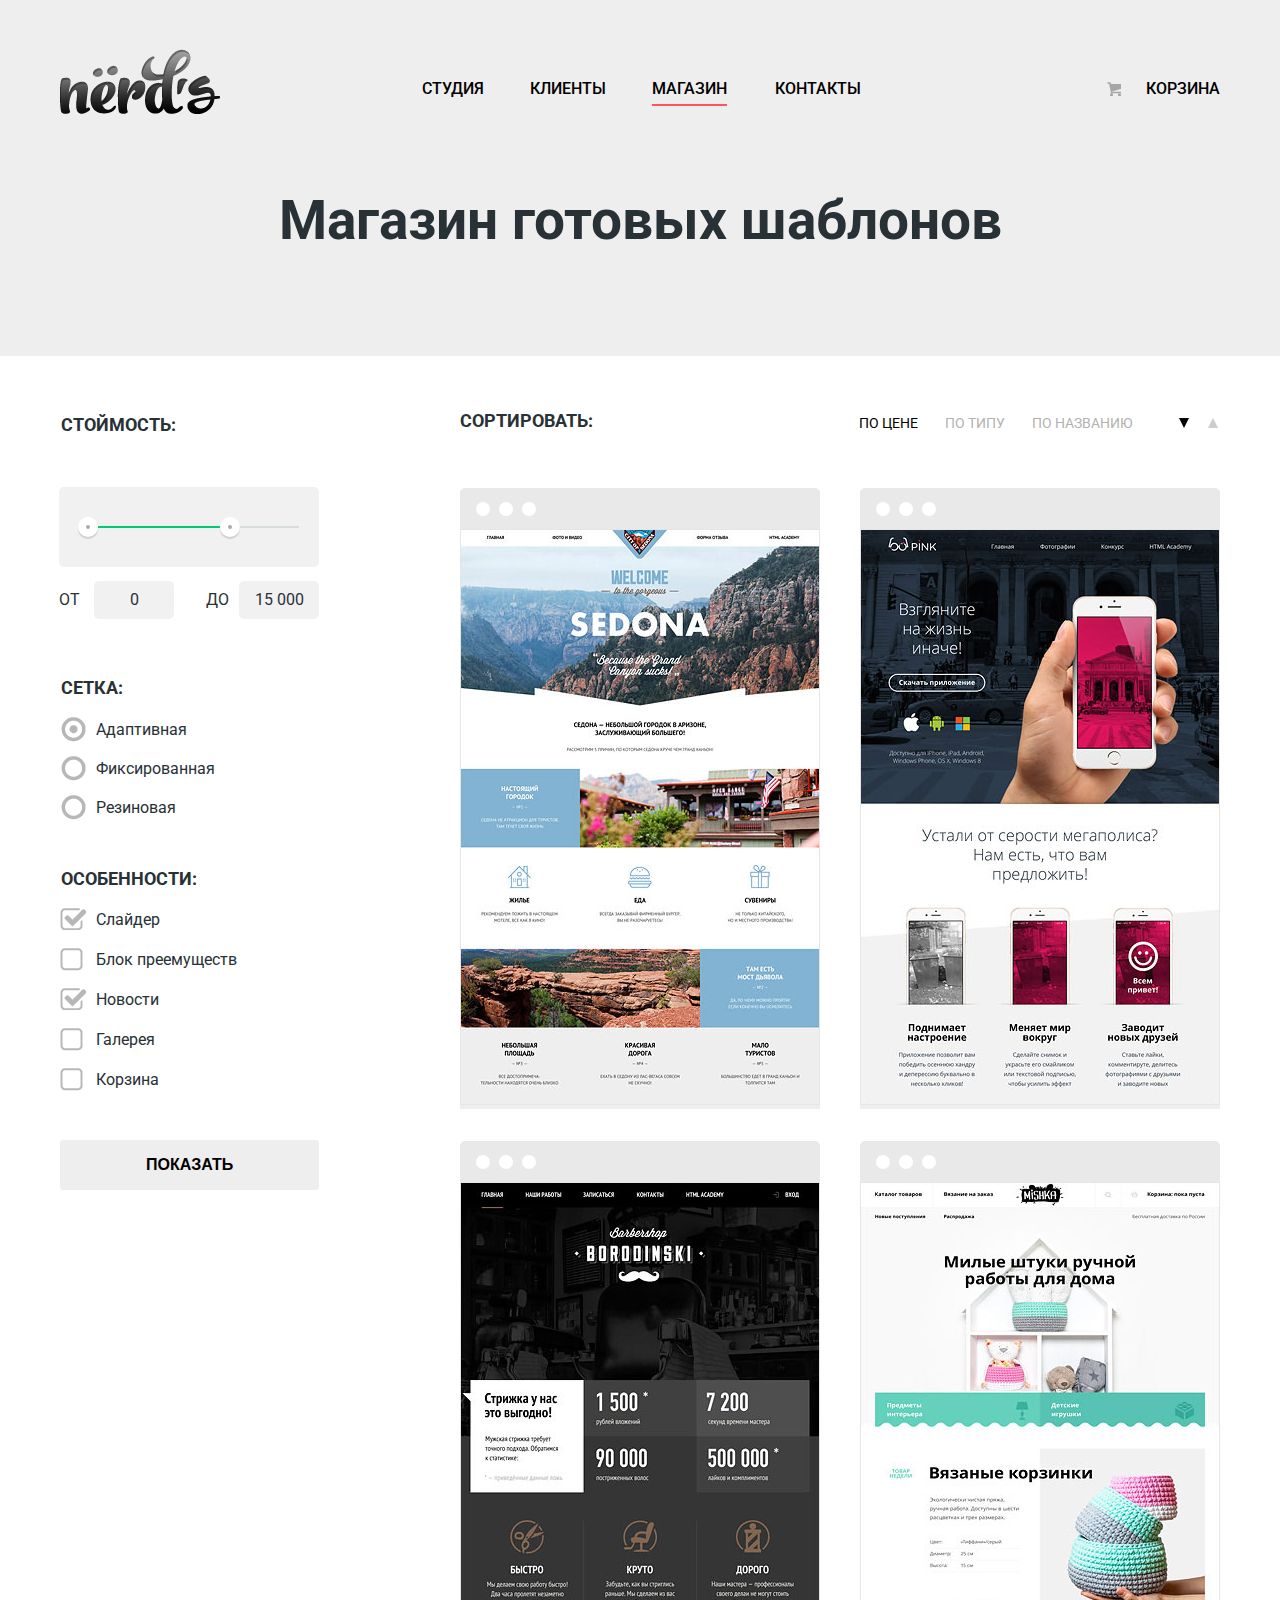
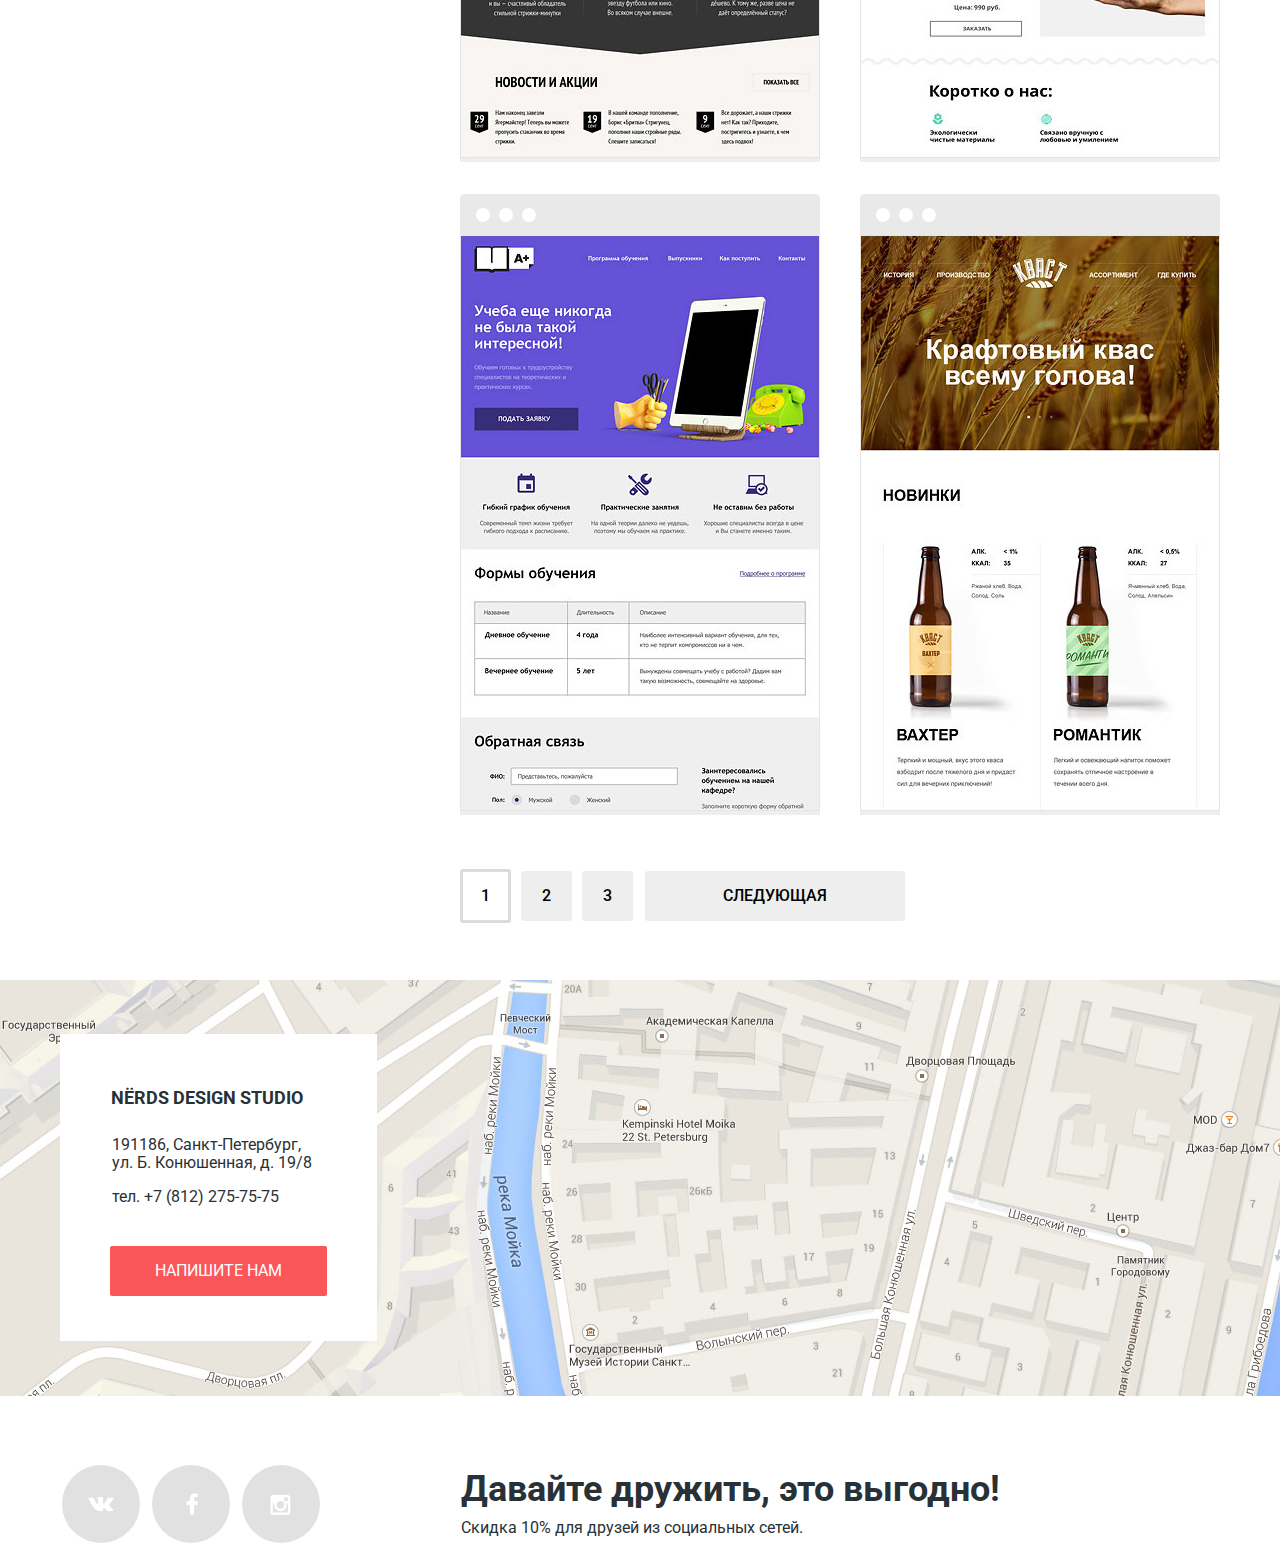
==== inner.html @ 5dff56af "Nerds" ====
<!DOCTYPE html>
<html lang="Ru">
    <head>
        <meta charset="utf-8">
        <link href="css/style.css" rel="stylesheet">
        <title>Nerds</title>
        <link href="https://fonts.googleapis.com/css?family=Roboto:400,500,700&amp;subset=cyrillic" rel="stylesheet">
    </head>
    <body>
        <header class="main-header">
            <div class="container clearfix">
                <a class="logo" href="index.html"><img src="img/logo-nerds.png" alt=""></a>
                <nav class="main-navigation">
                    <ul>
                        <li>
                            <a href="index.html">Студия</a>
                        </li>
                        <li>
                            <a href="#">Клиенты</a>
                        </li>
                        <li class="active">
                            <a href="inner.html">Магазин</a>
                        </li>
                        <li>
                            <a href="#">Контакты</a>
                        </li>
                    </ul>    
                </nav>
                <div class="basket-block">
                    <a class="basket basket-box" href="#">Корзина</a>
                </div>
            </div>
        </header>
        <div class="main-title">
               <!--широкий серый фон:)-->
            <div class="container">  
                <h1>Магазин готовых шаблонов</h1>
            </div> 
        </div>    
        <main class="container clearfix">    
            <form class="filters" action="https://echo.htmlacademy.ru" method="post">
                <fieldset class="filter">
                    <legend>Стоймость:</legend>
                    <div class="range-filter">
                                     
                        <div class="range-controls"> 
                            <div class="scale">
                                <div class="bar"></div>
                            </div>
                            <div class="toggle toggle-min"></div>
                            <div class="toggle toggle-max"></div>
                        </div>
                        <div class="price-controls"> 
                            <label class="min-price">от <input name="min-price" type="text" value="0"></label>
                            <label class="max-price">до<input name="max-price"
                            type="text" value="15 000"></label>
                        </div>
                        
                    </div>
            
                    
                </fieldset>
                <fieldset class="layouts clearfix">
                    <legend>Сетка:</legend>
                    <input id="adaptive" type="radio" name="view" checked><label class="layout active" for="adaptive">Адаптивная</label>
                    <input id="fix" type="radio" name="view"><label class="layout" for="fix">Фиксированная</label>
                    <input id="rubber" type="radio" name="view"><label class="layout" for="rubber">Резиновая</label>
                </fieldset>
                <fieldset class="features clearfix">
                    <legend>Особенности:</legend>
                    <input id="slider" class="features" type="checkbox" name="slider" checked><label class="feature active" for="slider">Слайдер</label>
                    <input id="advantage" type="checkbox" name="advantages"><label class="feature" for="advantage">Блок преемуществ</label>
                    <input id="news" type="checkbox" name="news" checked><label class="feature active" for="news">Новости</label>
                    <input id="gallery" type="checkbox" name="gallery"><label class="feature" for="gallery">Галерея</label>
                    <input id="basket" type="checkbox" name="basket"><label class="feature" for="basket">Корзина</label>
                </fieldset>
                <input class="to-show" type="submit" name="show" id="show" value="Показать">
            </form>
            <div class="main-projects">
                <div class="separate">
                    <p class="separate-item">Сортировать:</p>
                    <div class="price-type-name">
                        <a class="active" href="#">По цене</a>
                        <a href="#">По типу</a>
                        <a href="#">По названию</a>
                    </div>
                    <div class="arrows">
                        <a class="down active" href="#">По убыванию</a> <!--Стрелочки для сортировки по названию-->
                        <a class="up " href="#">По возрастанию</a>
                    </div>
                </div>
                <div class="projects ">
                    <div class="project">
                        <div class="img-project">
                            <img src="img/img-sedona.jpg" alt="">
                        </div>
                        <div class="info">
                            <a class="title" href="#">Sedona</a>
                            <p class="description">Информационный сайт для туристов</p>
                            <a class="price" href="#">9 900 руб.</a>
                        </div>
                    </div>
                    <div class="project">
                        <div class="img-project">    
                            <img src="img/img-pink.jpg" href="#" alt="">
                        </div>
                        <div class="info">
                            <a class="title" href="#">Pink app</a>
                            <p class="description">Продуктовый лендинг приложения для iOS и Android</p>
                            <a class="price" href="#">9 900 руб.</a>
                        </div>
                    </div>
                    <div class="project">
                        <div class="img-project"> 
                            <img  src="img/img-barbershop.jpg" href="#" alt="">
                        </div>
                        <div class="info">
                            <a class="title" href="#">Barbershop</a>
                            <p class="description">Сайт салоны красоты. Для мужчин, да.</p>
                            <a class="price" href="#">9 900 руб.</a>
                        </div>
                    </div>
                    <div class="project">
                        <div class="img-project">
                            <img src="img/img-mishka.jpg" href="#" alt="">
                        </div>
                        <div class="info">
                            <a class="title" href="#">Mishka</a>
                            <p class="description">Интернет-магазин вязаных игрушек</p>
                            <a class="price" href="#">9 900 руб.</a>
                        </div>
                    </div>
                    <div class="project">
                        <div class="img-project">
                            <img src="img/img-aplus.jpg" href="#" alt="">
                        </div>
                        <div class="info">
                            <a class="title" href="#">A Plus</a>
                            <p class="description">Лендинг курсов повышения квалификации</p>
                            <a class="price" href="#">9 900 руб.</a>
                        </div>
                    </div>
                    <div class="project">
                        <div class="img-project">
                            <img src="img/img-kvast.jpg" href="#" alt="">
                        </div>
                        <div class="info">
                            <a class="title" href="#">Кваст</a>
                            <p class="description">Промо-сайт производителя крафтового кваса</p>
                            <a class="price" href="#">9 900 руб.</a>
                        </div>
                    </div>
                </div>
                <div class="pagination">
                    <a class="active-page" href="#">1</a>
                    <a href="#">2</a>
                    <a href="#">3</a>
                    <a class="next" href="#">Следующая</a>
                </div>
            </div>
        </main>
        <footer class="main-footer">
            <div class="map-address">
                <div class="container clearfix">
                    <div class="address">
                        <b class="nds">NЁRDS DESIGN STUDIO</b>
                        <p>191186, Санкт-Петербург,<br> ул. Б. Конюшенная, д. 19/8</p>
                        <p>тел. +7 (812) 275-75-75</p>
                        <a class="write" href="#">Напишите нам</a>
                    </div>
                </div>
            </div>
            <div class="container">
                <div class="footer-social">
                    <a class="social-btn social-btn-vk" href="#">Вконтакте</a>
                    <a class="social-btn social-btn-fb" href="#">Фейсбук</a>
                    <a class="social-btn social-btn-inst" href="#">Инстаграм</a>
                </div>
            </div>
            <div class="footer-text">
                <b class="friend">Давайте дружить, это выгодно!</b>
                <p class="discount">Скидка 10% для друзей из социальных сетей.</p>
            </div>
        </footer>
    </body>
</html>
---- css/style.css ----
body {
    font-size: 16px;
    line-height: 24px;
    color: #283136;
    font-weight: normal;
    font-family: 'Roboto',  'Arial', sans-serif;
    margin: 0px;
    padding: 0px;
}
    
.tagline-item1 {
    font-size: 55px;
    line-height: 55px;
    color: #000000;
    font-weight: bold;
}

h2 {
    
    font-size: 45px;
    line-height: 45px;
    color: #000000;
    font-weight: bold;
    margin-bottom: 33px;
    margin-top: 28px;
}

input,
textarea{
    outline: none;
}


b{
    display: block;
}


.main-header{
    background-color: #eeeeee;
}


.container{
    width: 1160px;
    margin: 0 20px;
    margin: 0 auto;
}

.clearfix::after{
    content:"";
    display: table;
    clear: both;
}

.logo{
    width: 160px;
    float: left;
    margin-right: 202px;
    margin-top: 49px;
}

.logo:hover{
    opacity: 0.8;
}

.logo:active{
    opacity: 0.3;
}

.main-navigation{ 
    float: left;
    vertical-align: bottom;
    margin-top: 74px;
    
}

.main-navigation li{
    list-style: none;
    padding: 0px; 
    margin: 0px;
    display: inline-block;
    vertical-align: top;
    margin-right: 46px;
}

.main-navigation li:nth-child(3){
    margin-right: 48px;
}

.main-navigation ul{
    padding: 0px; 
    margin: 0px; 
    font-size: 0px;
    
}

.main-navigation a{
    font-size: 16px;
    font-weight: 500;
    line-height: 30px;
    text-decoration: none;
    text-transform: uppercase;
    color: #000000;
}


.main-navigation a:hover{
    color: #fb565a;
}

.main-navigation a:active{
    color: #a6a6a6;
}




.main-navigation .active{
    position: relative;
}

.main-navigation .active::after{
    content: "";
    position: absolute;
    right: 0;
    bottom: 0px;
    left: 0;
    width: 100%;
    height: 2px;
    background-color: #fb565a; 
}


.basket-block{
    max-width: 160px;
    float: right;
    margin-top: 74px;
    font-size: 0px;
}

.basket{
    font-size: 16px;
    font-weight: 500;
    line-height: 30px;
    color: #000000;
    text-decoration: none;
    text-transform: uppercase;
    display: inline-block;
    vertical-align: top;
    position: relative;
    padding-left: 41px;
}
.basket:hover{
    color: #fb565a;
}

.basket:active{
    color: #a6a6a6;
}

.basket::before{
    content:"";
    width: 19px;
    height: 19px;
    background-color: lavender;
    position: absolute;
    top: 3px;
    left: -3px;
    background: url(../img/spritesheet.png) no-repeat;
    
}

.tagline-main{
    background-color: #eeeeee;
}

.slide{
    position: relative;
    width: 1160px;
    height: 425px;
    margin:0 auto;
    margin-bottom: 78px;
}

.slide input[type="radio"]{
    position: absolute;
    opacity: 0;
    outline: none;
}

.slider-controls{
    position: absolute;
    bottom: 91px;
    left: 50%;
    margin-left: -51px;
    text-align: center;
    z-index: 1000;
}

.slider-controls label{
    position: relative;
    display: inline-block;
    width: 18px;
    height: 18px;
    margin: 0 7px;
    background: white;
    vertical-align: top;
    box-sizing: border-box;
    border-radius: 50%  ;
    cursor: pointer;
    
}

#btn-1:checked ~ .slider-controls label[for="btn-1"]:after{
    content: "";
    position: absolute;
    width: 4px;
    height: 4px;
    border: 2px solid #c1c1c1;
    border-radius: 50%;
    left: 0;
    right: 0;
    top: 0;
    bottom: 0;
    margin: auto;
}

#btn-2:checked ~ .slider-controls label[for="btn-2"]:after{
    content: "";
    position: absolute;
    width: 4px;
    height: 4px;
    border: 2px solid #c1c1c1;
    border-radius: 50%;
    left: 0;
    right: 0;
    top: 0;
    bottom: 0;
    margin: auto;
}

#btn-3:checked ~ .slider-controls label[for="btn-3"]:after{
    content: "";
    position: absolute;
    width: 4px;
    height: 4px;
    border: 2px solid #c1c1c1;
    border-radius: 50%;
    left: 0;
    right: 0;
    top: 0;
    bottom: 0;
    margin: auto;
}



.slide-text{
    position: absolute;
    top: 0;
    left: 0;
    width: 100%;
    height: 100%;
    overflow: hidden;
}


.tagline{
    width: 517px;
    padding: 72px 0px;
    color: #283136;
    font-size: 0;
}

.tagline-item1{
    font-size: 55px;
    line-height: 55px;
    font-weight: bold;
    color: black;
}

.tagline-item2 {
    font-size: 16px;
    margin-top: 25px;
}

.tagline-btn{
    display: inline-block;
    vertical-align: middle;
    font-size: 16px;
    margin-top: 23px;
    background-color: #fb565a; 
    line-height: 18px;
    text-decoration: none;
    color: white;
    text-transform: uppercase;
    cursor: pointer;
    padding: 17px 56px;
    border-radius: 2px;
}

.tagline-btn:hover{
    background-color: #e74246;
}

.tagline-btn:active{
    background-color: #d7373b;
    color: #e37376;
    box-shadow: inset 0 3px 0 rgba(193,49,53,1);
}

.slide-text:nth-child(1){
    background-image: url(../img/slider-1.png);
    background-repeat: no-repeat;
    background-position:  100% -7px;
}

.slide-text:nth-child(2){
    background-image: url(../img/slider-2.png);
    background-repeat: no-repeat;
    background-position:  100% 0;
}

.slide-text:nth-child(3){
    background-image: url(../img/slider-3.png);
    background-repeat: no-repeat;
    background-position:  100% 0;
}

.slide-text{
    display: none;
}


#btn-1:checked ~ .slides .slide-text:nth-child(1) {
    display: block;
}
#btn-2:checked ~ .slides .slide-text:nth-child(2) {
    display: block;
}
#btn-3:checked ~ .slides .slide-text:nth-child(3) {
    display: block;
}





.service {
    padding-bottom: 80px;
    
}

.service-item{
    width: 300px;
    margin-right: 100px;
    float: left;
    padding-top: 178px;
    box-sizing: border-box;
}

.service-item:nth-child(3){
    margin-right: 59px;
}

.service-item p{
    font-size: 16px;
    line-height: 24px;
}


.order{
    display: inline-block;
    vertical-align: middle;
    font-size: 16px;
    margin-top: 39px;
    background-color: #fb565a; 
    line-height: 18px;
    text-decoration: none;
    color: white;
    text-transform: uppercase;
    cursor: pointer;
    padding: 16px 40px;
    border-radius: 2px;
    margin-top: 16px;
}

.websites .order:hover{
    background-color: #e74246;
}

.websites .order:active{
    box-shadow: inset 0 3px 0 rgba(193,49,53,1);
    background-color: #d7373b;
    color: #e37376;
}

.presentation .order{
    background-color: #efc849;
}

.presentation .order:hover{
    background-color: #eab534;
}

.presentation .order:active{
    background-color: #e5a722;
    color: #edc265;
    box-shadow: inset 0 3px 0 rgba(206,150,31,1);
}


.apps .order{
    background-color: #00ca74;
}

.apps .order:hover{
    background-color: #00bc6c;
}

.apps .order:active{
    background-color: #00aa62;
    color: #4dc491;
    box-shadow: inset 0 3px 0 rgba(0,153,88,1);
}

.websites{
    position: relative;
}

.websites::before{
    content:"";
    width: 300px;
    height: 146px;
    background: url(../img/service-websites.jpg) no-repeat;
    position: absolute;
    top: 0;
    left: 0;
}

.apps{
    position: relative;
}

.apps::before{
    content:"";
    width: 300px;
    height: 146px;
    background: url(../img/service-apps.jpg) no-repeat;
    position: absolute;
    top: 0px;
}

.presentation{
    position: relative;
}

.presentation::before{
     content:"";
    width: 300px;
    height: 146px;
    background: url(../img/service-presentation.jpg) no-repeat;
    position: absolute;
    top: 0px;
}

.service-title{
    font-size: 24px;
    line-height: 30px;
    font-weight: bold;
    text-transform: uppercase;
    margin-top: -6px;
}


main{
    display: block;
}

.studio{
    width: 66.666666%;
    float: left;
    padding-right: 100px;
    box-sizing: border-box;
}



.about-us{
    margin-bottom: 39px;
}

.do {
    font-weight: bold;
    text-transform: uppercase;
    margin-bottom: -4px;
}

.feauters{
    font-size: 0px;
}

.feauters p{
    margin: 0px;
    font-size: 16px;
    line-height: 24px;
    margin-top: 27px; 
    margin-bottom: -3px;
}

.feauters p::before{
    display: inline-block;
    vertical-align: middle;
    content: "";
    width: 25px;
    height: 2px;
    background-color: #fb565a;
    margin-right: 11px;
    
}

.achievements{
    width: 33.333333%;
    float: left;
}

.achievement-title{
    padding-left: 43px;
    text-transform: uppercase;
    font-weight: bold;
    margin-bottom: -4px;
}

.procent{
    font-size: 45px;
    font-weight: bold;
}

.procent-item{
    font-size: 25px;
    vertical-align: super;
}

.achievement{
    line-height: 18px;
    margin-top: -15px;
}


.logo2{
    display: block;
    padding-left: 26px;
    margin-bottom: 36px;
    margin-top: -6px; 
}

.achievement-title{ 
    
}

.achievement-items{
    padding-left: 2px
}

.achievement-item{
    float: left;
    margin-left: 26px;
    width: 30%
}

.achievement-item:nth-child(2){
    margin-left: 3px;
    
}

.achievement-item:nth-child(3){
    margin-left: 3px;
}

.block-studio-achievements{
    padding-top: 46px;
    padding-bottom: 53px;
    border-top: 2px solid #eeeeee;
    margin-bottom: 7px;
    
}


.projects-logo{
    font-size: 0;
    border-top: 2px solid #eeeeee;
    border-bottom: 2px solid #eeeeee;
}

.project-index{
    position: relative;
    width: 260px;
    display: inline-block;
    vertical-align: middle;
    margin-right: 40px;
    padding-bottom: 9px;
}

.project-index img{
    opacity: 0.2;
}

.project-index::after{
    position: absolute;
    top: 90px;
    left: 255px;
    content:"";
    width: 52px;
    height: 2px;
    background-color: #eeeeee;
    transform: rotate(90deg);
}

.project-index:nth-child(4)::after{
    display: none;
}

.project-index:nth-child(4){
    margin-right: 0px;
}


.project-index img:hover{
    opacity: 1;
}

.project-index img:active{
    opacity: 0.1;
}

    

.map-address{
    background-image: url(../img/map.jpg);
    background-repeat: no-repeat;
    background-size: cover;
    height: 416px;
    padding-top: 54px;
    box-sizing: border-box;
    
}

.address{
    padding: 47px 50px;
    float: left;
    height: 200px;
    background: #ffffff;
    font-size: 16px;
    line-height: 18px;
    padding-bottom: 60px;
}

.nds{
    font-size: 18px;
    line-height: 30px;
    font-weight: bold;
    margin-bottom: 23px;
    padding-left: 1px;
    padding-top: 2px;
}


.address p:nth-child(3){
    padding-left: 2px;
    margin-bottom: 36px;
}



.address p{
    padding-left: 2px;
}

.write{
    display: inline-block;
    vertical-align: middle;
    font-size: 16px;
    background-color: #fb565a; 
    line-height: 18px;
    text-decoration: none;
    color: white;
    text-transform: uppercase;
    cursor: pointer;
    padding: 16px 45px;
    border-radius: 2px;
    margin-top: 4px;
}

.write:hover{
    background-color: #e74246;
}

.write:active{
    background-color: #d7373b;
    color: #e37376;
    box-shadow: inset 0 3px 0 rgba(193,49,53,1);
}

.main-footer{
    margin-top: 80px;
}

.footer-social{
    float: left;
    margin-right: 141px;
    margin-top: 69px;
    font-size: 0;
    margin-left: 2px;
    
}

.footer-text{
    float: left;
}

.social-btn{
    display: inline-block;
    vertical-align: middle;
    width: 78px;
    height: 78px;
    border-radius: 50%;
    background-color: #e1e1e1;
    position: relative;
    margin-right: 12px;
}

.social-btn:last-child{
    margin-right: 0px;
}

.social-btn:hover{
    background-color: #e74246;
}

.social-btn:active{
    box-shadow: inset 0 3px 0 rgba(193,49,53,1);
    background-color: #d7373b;
    color: #e37376;
}

.social-btn-vk::before{
    position: absolute;
    content: "";
    width: 26px;
    height: 14px;
    background-repeat: no-repeat;
    top: 32px;
    left: 26px;
    background-image: url(../img/spritesheet.png);
    background-position: -5px -93px;
}

.social-btn-fb::before{
    position: absolute;
    content: "";
    width: 12px;
    height: 22px;
    background-repeat: no-repeat;
    top:28px;
    left: 34px;
    background-image: url(../img/spritesheet.png);
    background-position: -5px -30px;
}

.social-btn-inst::before{
    position: absolute;
    content: "";
    width: 21px;
    height: 20px;
    
    background-repeat: no-repeat;
    top: 30px;
    left: 28px;
    background-image: url(../img/spritesheet.png);
    background-position: -5px -63px;
}

.social-btn-vk:active::before,
.social-btn-fb:active::before,
.social-btn-inst:active::before{
    opacity: 0.3
}




.footer-text{
    margin-top: 75px;
}

.friend {
    margin: 0px;
    font-size: 36px;
    line-height: 36px;
    font-weight: bold;
}

.discount {
    margin: 0;
    font-size: 16px;
    line-height: 22px;
    margin-top: 10px;
}

.modal-content {
    position: absolute;
    top: 1706px;
    left: 50%;
    box-sizing: border-box;
    width: 960px;
    margin-left: -480px;
    padding: 73px 100px;
    color: #000000;
    background: #ffffff;
    box-shadow: 0 30px 50px rgba(0, 0, 0, 0.7);
    display: none;
}

.modal-content-close{
    position: absolute;
    top: 77px;
    left: 850px;
    font-size: 0px;
    border: 0;
    cursor: pointer;
    opacity: 0.3;
    width: 22px;
    height: 22px;
    background-color: white;
}

.modal-content-close:hover{
    opacity: 1;
}

.modal-content-close:active{
    opacity: 0.1;
}


.modal-content-close::before,
.modal-content-close::after {
    content: "";
    position: absolute;
    top: 9px;
    left: 0px;
    width: 23px;
    height: 4px;
    background-color: #fb565a;
    border-radius: 1px;
}

.modal-content-close::before {
  transform: rotate(45deg);
}

.modal-content-close::after {
  transform: rotate(-45deg);
}

.modal-content h2{
    margin-top: -7px;
    font-weight: bold;
    font-size: 45px;
    line-height: 45px;
}

.modal-content label{
    font-size: 16px;
    line-height: 18px;
    font-weight: bold;
    width: 50%;
    display: inline-block;
    vertical-align: top;
}



.letter-form{
    margin-top: 41px;
    margin-left: 2px;
    font-size: 0;
}

.letter-form input[type="text"]{
    font-size: 16px;
    line-height: 18px;
    font-family: 'Roboto', 'Arial', sans-serif;
    width: 100%;
    padding: 13px 14px;
    box-sizing: border-box;
    margin-top: 9px;
    border: 2px solid #d7dcde;
}

.letter-form input[type="text"]:hover{
    border-color: #b4b9bb;
    color: #a1a1a1;
}

.letter-form input[type="text"]:active{
    border-color: #000000;
    color: #444444;
}

.letter-form input[type="text"]:focus{
    border-color: #000000;
    color: #444444;
}


.letter-form label:nth-child(1){
    padding-right: 20px;
    box-sizing: border-box;
}

.letter-form label:nth-child(2){
    padding-left: 20px;
    box-sizing: border-box;
}

input::focus-webkit-input-placeholder { 
    color: #444444; 
} 
input:focus-moz-placeholder  {
    color: #444444;
}

.letter-item{
    margin-top: 35px;
    margin-bottom: 10px;
}

.letter-form textarea{
    width: 728px;
    font-size: 16px;
    line-height: 18px;
    font-family: 'Roboto', 'Arial', sans-serif;
    padding: 13px 14px;
    height: 89px;
    margin-bottom: 11px;
    border: 2px solid #d7dcde;
}

.letter-form textarea:focus{
    border-color: #000000;
    color: #444444;
}

.letter-form .btn{
    border: none;
    display: inline-block;
    vertical-align: middle;
    font-size: 16px;
    margin-top: 23px;
    background-color: #fb565a; 
    line-height: 18px;
    text-decoration: none;
    color: white;
    text-transform: uppercase;
    cursor: pointer;
    padding: 17px 83px;
    border-radius: 2px;
}

.letter-form textarea:hover{
    border-color: #b4b9bb;
    color: #a1a1a1;
}

.letter-form textarea:active{
    border-color: #000000;
    color: #444444;
}

.letter-form .btn:hover{
    background-color: #e74246;
}

.letter-form .btn:active{
    background-color: #d7373b;
    color: #e37376;
    box-shadow: inset 0 3px 0 rgba(193,49,53,1);
}




/*------------------------------------------------------------*/

.main-header{
    
}

.main-title{
    background-color: #eeeeee;
    padding-top: 1px;
    padding-bottom: 71px;
    margin-bottom: 54px;
}

h1{
    font-size: 55px;
    line-height: 55px;
    text-align: center;
    padding-top: 34px;
   
}



.filter{
    margin-bottom: 54px;
}

.filter > legend{
    margin-bottom: 47px;
}

.layouts > legend{
    margin-bottom: 15px;
}

.range-filter {
    width: 260px;
}
.range-controls{
    position: relative;
    padding: 39px;
    padding-right: 20px;
    padding-left: 20px;
    margin-bottom: 14px;
    border-radius: 5px;
    background: #f1f1f1;
}

.range-controls .scale{
    height: 2px;
    background: #d7dcde;
}

.range-controls .bar{
    width: 70%;
    height: 2px;
    background: #00ca74;
}

.range-controls .toggle{
    position: absolute;
    top: 30px;
    left: 0px;
    width: 4px;
    height: 4px;
    cursor: pointer;
    border: 8px solid #fff;
    border-radius: 50%;
    background: #ababab;
    box-shadow: 0 2px 1px 0 #cfcfcf;
}

.range-controls .toggle-min{
    left: 19px;
}

.range-controls .toggle-max{
    left: 161px;
}

.price-controls{
    font-size: 0;
}

.price-controls label{
    text-transform: uppercase;
    font-size: 16px;
    line-height: 22px;
    display: inline-block;
    width: 50%;
}

.max-price{
    text-align: right;
}

.price-controls input{
    font-family: 'Roboto', 'Arial', sans-serif;
    font-size: 16px;
    line-height: 22px;
    width: 60px;
    margin-left: 10px;
    padding: 8px 10px;
    text-align: center;
    color: #283136;
    border: none;
    border-radius: 5px;
    background: #f1f1f1;
}

.filters label:disabled{
    opacity: 0.3;
}

.filters fieldset{
    border: none;
    margin-left: -1px;
}

.filters legend{
    font-size: 18px;
    line-height: 30px;
    font-weight: bold;
    text-transform: uppercase;
}

.layouts input[type="radio"],
.features input[type="checkbox"]{
    display: none;
    outline:none;
}



.filters fieldset{
    padding: 0;
}

.layouts label{
    margin-bottom: 15px;
    cursor: pointer;
}

.layouts label:last-child{
    margin-bottom: 44px;
}

.features legend{
    margin-bottom: 14px;
}

.features label{
    margin-bottom: 16px;
    cursor: pointer;
}

.features label:last-child{
    margin-bottom: 48px;
}

.layouts label,
.features label{
    padding-left: 37px;
    position: relative;
}


input[type="radio"] + label::before{
    position: absolute;
    content: "";
    width: 31px;
    height: 26px;
    background: url(../img/spritesheet.png) no-repeat;
    top: -2px;
    left: -3px;
    background-position: 0px -117px;  
    cursor: pointer;
    opacity: 0.4;
}

input[type="radio"]:checked + label::before{
    position: absolute;
    content: "";
    width: 31px;
    height: 26px;
    background: url(../img/spritesheet.png) no-repeat;
    top: -2px;
    left: -3px;
    background-position: 0px -152px;  
    cursor: pointer;
}


.layout{
    width: 200px;
    float: left;
}

input[type="radio"] + label:hover::before{
    opacity: 1;
}

input[type="radio"] + label:disabled::before{
    opacity: 0.1;
}


.features label{
    position: relative;
}

input[type="checkbox"] + label::before{
    position: absolute;
    content: "";
    width: 31px;
    height: 28px;
    background: url(../img/sprite-checkbox.png) no-repeat;
    top: -5px;
    left: -4px;
    background-position: 0px 0px;  
    cursor: pointer;
    opacity: 0.4;
}

input[type="checkbox"]:checked + label::before{
    position: absolute;
    content: "";
    width: 31px;
    height: 28px;
    background: url(../img/sprite-checkbox.png) no-repeat;
    top: -6px;
    left: -4px;
    background-position: 0px -32px;  
    cursor: pointer;
}

input[type="checkbox"] + label:hover::before{
    opacity: 1;
}

input[type="checkbox"] + label:disabled::before{
    opacity: 0.1;
}

.feature{
    float: left;
    width: 200px;
}


.filters{
    float: left;
    width: 25%;
}

label{
    display: block;
}

.to-show{
    border: none;
    padding: 16px 86px;
    font-size: 16px;
    line-height: 18px;
    text-transform: uppercase;
    font-weight: 600;
    cursor: pointer;
    border-radius: 3px;
    background-color: #eeeeee;
}

.to-show:hover{
    background-color: #dfdfdf;
}

.to-show:active{
    background-color: #d5d5d5;
    color: #959595;
    box-shadow: inset 0 3px 0 rgba(191,191,191,1);
}





.separate-item{
    display:inline-block;
    vertical-align: top;
    font-size: 18px;
    line-height: 18px;
    text-transform: uppercase;
    font-weight: bold;
    
    margin-top: 2px;
}

.price-type-name{
    display:inline-block;
    font-size: 0;
    margin-left: 266px;
    
}

.price-type-name a{
    display:inline-block;
    vertical-align: middle;
    font-size: 14px;
    line-height: 18px;
    text-decoration: none;
    text-transform: uppercase;
    margin-top: 2px;
    margin-right: 27px;
    color: #000000;
}

.price-type-name a:last-child{
    margin-right: 45px;
    color: #b2b2b2;
}

.price-type-name a:nth-child(2){
   color: #b2b2b2; 
}

.price-type-name a:hover{
    color: #666666;
}
.price-type-name a:active{
    color: #000000;
}

.arrows{
    display:inline-block;
    vertical-align: middle;
    font-size: 0;
    width: 40px;
    
}

.arrows a{
    position: relative;
    display:inline-block;
    vertical-align: middle;
    font-size: 0;
}

.arrows .down{
    width:0;
    height: 0;
    border-top: 10px solid #cccccc;
    border-left: 5px solid transparent;
    border-right: 5px solid transparent;
    margin-right: 19px;
    margin-left: 1px;
    margin-top: 2px;
}

.arrows .up{
    width:0;
    height: 0;
    border-bottom: 10px solid #cccccc;
    border-left: 5px solid transparent;
    border-right: 5px solid transparent;
    margin-top: 2px;
}

.arrows .active{
    border-top-color: #000000;
}

.main-projects{
    float: left;
    width: 75%; 
    margin-bottom: -23px;
    box-sizing: border-box;
    padding-left: 110px;
}

.separate{
    vertical-align: top;
    font-size: 0;
    margin-bottom: 40px;
}

.separate a{
    display: inline-block;
    vertical-align: middle;
}

.projects{
    position: relative;
    font-size: 0;
    margin-bottom: -9px;
}

.project{
    position: relative;
    display: inline-block;
    vertical-align: top;
    font-size: 16px;
    line-height: 18px;
    width: 360px;
    background: #eeeeee;
    margin-right: 40px;
    box-sizing: border-box;
    border-top-left-radius: 5px;
    border-top-right-radius: 5px;
    border-top: 41px solid #e9e9e9;
    min-height: 576px;
    margin-bottom: 32px;
}

.project:nth-child(2n){
    margin-right: 0px;
}

.project::before{
    content: "";
    position: absolute;
    left: 16px;
    top: -27px;
    width: 14px;
    height: 14px;
    background: #fff;
    border-radius: 50%;
}

.project::after{
    content: "";
    position: absolute;
    left: 39px;
    top: -27px;
    width: 14px;
    height: 14px;
    background: #fff;
    border-radius: 50%;
}

.img-project{
    position: relative;
}

.img-project::before{
    content: "";
    position: absolute;
    left: 62px;
    top: -27px;
    width: 14px;
    height: 14px;
    background: #fff;
    border-radius: 50%;
}



.project:hover .info{
    display: block;
    border-color: #4d4d4d;
}

.project:hover {
    border-color: #4d4d4d;
}


.info{
    position: absolute;
    bottom: 1px;
    font-size: 16px;
    line-height: 18px;
    background: #eeeeee;
    box-sizing: border-box;
    text-align: center;
    width: 360px;
    height: 232px;
    padding-top: 25px;
    padding-right: 65px;
    padding-left: 65px;
    padding-bottom: 43px;
    display: none;
}

.info a{
    text-decoration: none;
}

.info .title{
    color: black;
    font-size: 18px;
    font-weight: bold;
    line-height: 30px;
    text-transform: uppercase;
}

.price{
    display: inline-block;
    vertical-align: middle;
    background-color: #fb565a; 
    line-height: 18px;
    text-decoration: none;
    text-transform: uppercase;
    cursor: pointer;
    padding: 19px 62px;
    border-radius: 2px;
    color: white;
    margin-top: 11px;
}

.price:hover{
    background-color: #e74246;
}

.price:active{
    background-color: #d7373b;
    color: #e37376;
    box-shadow: inset 0 3px 0 rgba(193,49,53,1);
}

.pagination{
    font-size: 0;
    margin-top: 31px;
}


.pagination a{
    display: inline-block;
    vertical-align: middle;
    font-size: 16px;
    line-height: 18px;
    text-transform: uppercase;
    color: #000000;
    text-decoration: none;
    font-weight: 500;
    padding: 16px 21px;
    background: #eeeeee;
    margin-right: 10px;
    border-radius: 3px;
}

.pagination a:hover{
    background-color: #dfdfdf;
}

.pagination a:active{
    background-color: #d5d5d5;
    color: #959595;
    box-shadow: inset 0 3px 0 rgba(191,191,191,1);
}

.pagination .active-page{
    box-sizing: border-box;
    padding: 15px 18px;
    background-color: white;
    border: 3px solid #dbdbdb;
    
}

.pagination .active-page:hover{
    border-color: #d5d5d5;
    background-color: #d5d5d5;
}

.pagination .active-page:active{
    box-shadow: none;
    border-top-color: #bfbfbf;
}

.pagination .next{
    padding-left: 78px;
    padding-right: 78px;
    margin-left: 2px;
}
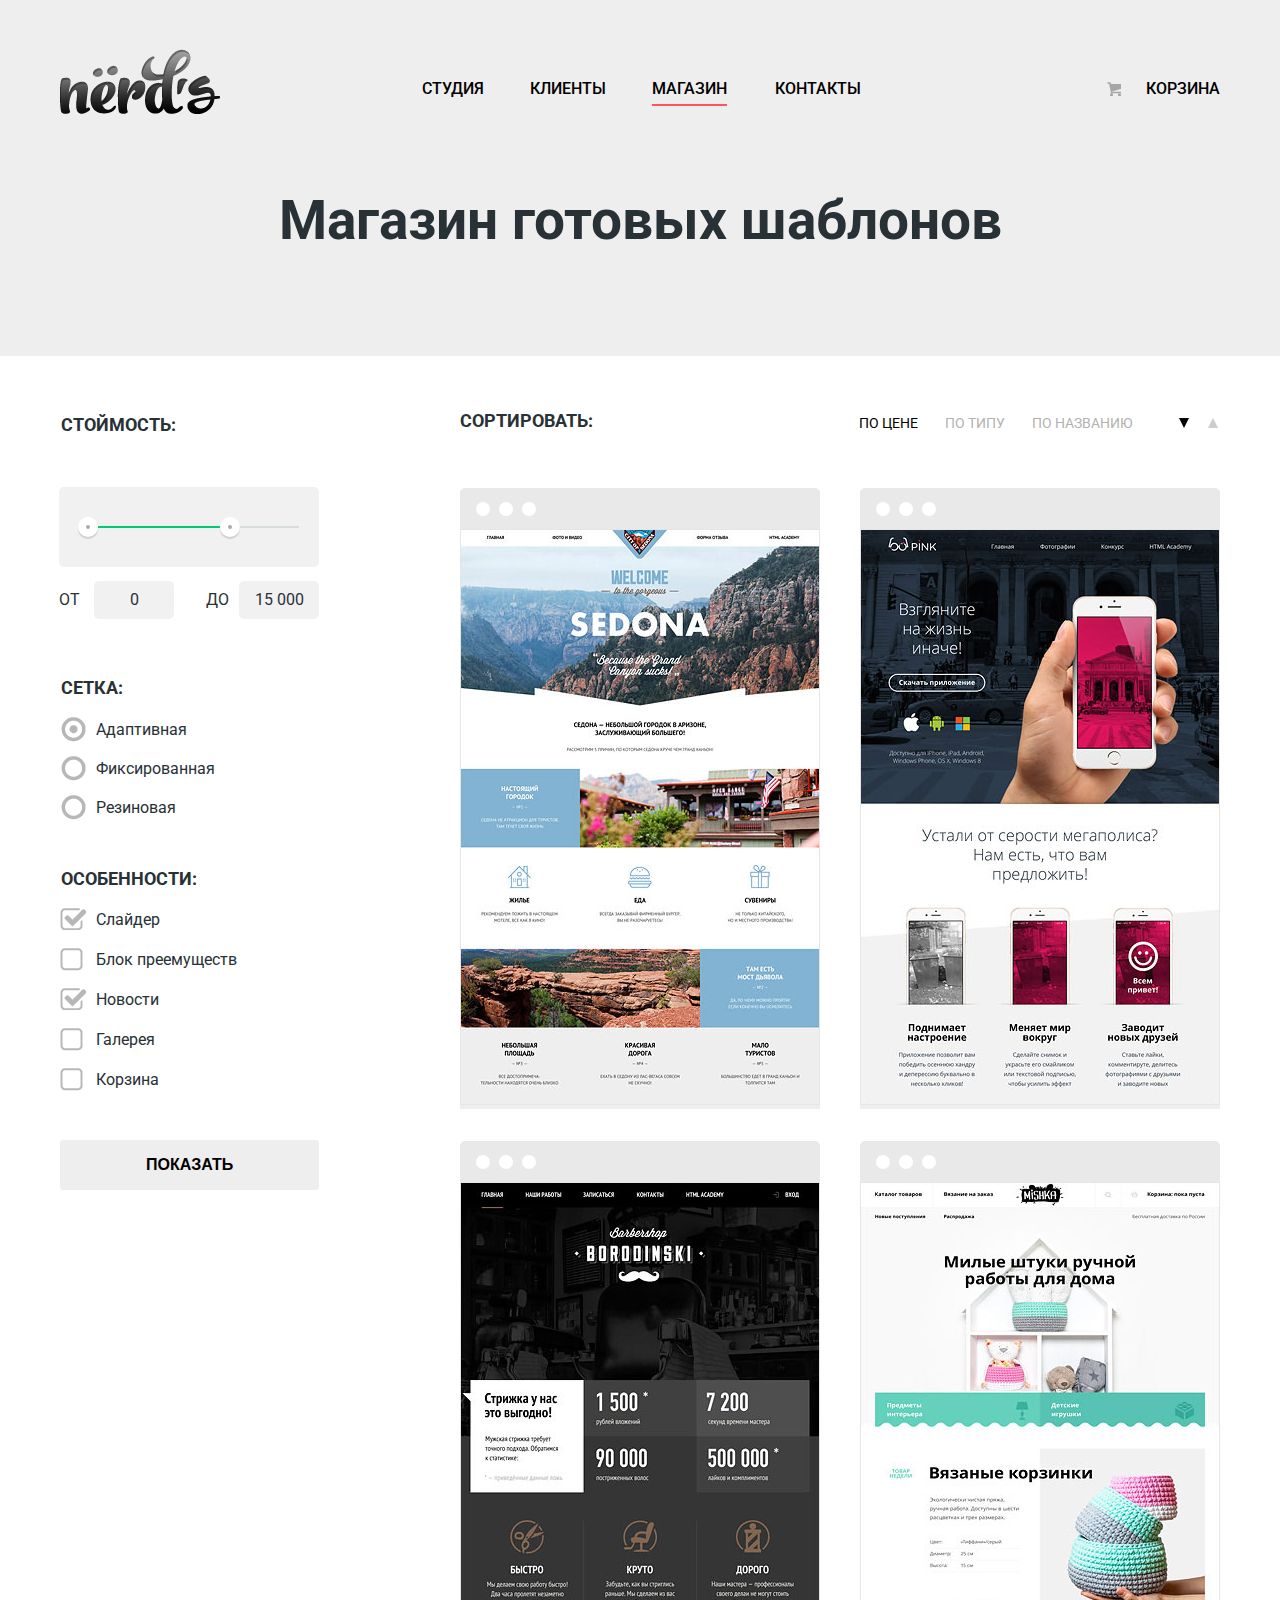
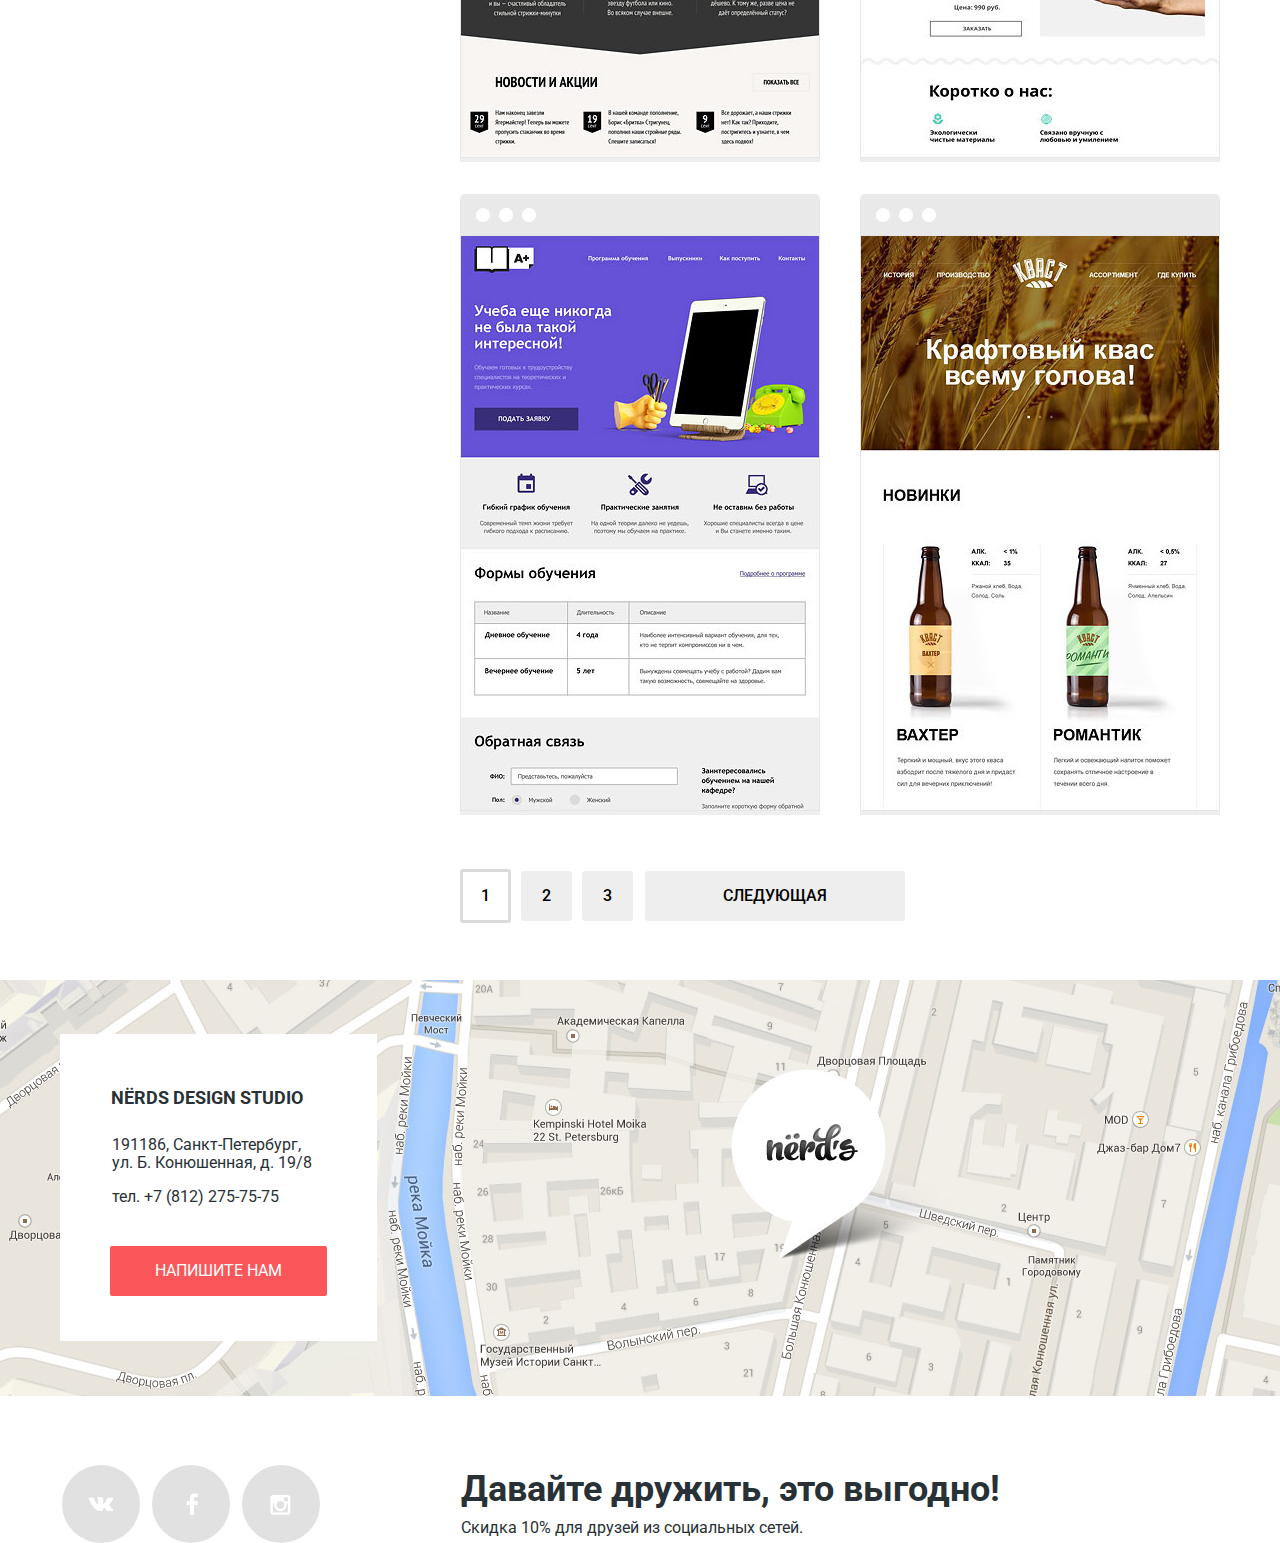
==== commit 4c9fbb24: "nerds" ====
--- a/inner.html
+++ b/inner.html
@@ -78,8 +78,8 @@
             </form>
             <div class="main-projects">
                 <div class="separate">
-                    <p class="separate-item">Сортировать:</p>
-                    <div class="price-type-name">
+                    <p class="separate-items">Сортировать:</p>
+                    <div class="separate-item">
                         <a class="active" href="#">По цене</a>
                         <a href="#">По типу</a>
                         <a href="#">По названию</a>
@@ -102,7 +102,7 @@
                     </div>
                     <div class="project">
                         <div class="img-project">    
-                            <img src="img/img-pink.jpg" href="#" alt="">
+                            <img src="img/img-pink.jpg" alt="">
                         </div>
                         <div class="info">
                             <a class="title" href="#">Pink app</a>
@@ -112,7 +112,7 @@
                     </div>
                     <div class="project">
                         <div class="img-project"> 
-                            <img  src="img/img-barbershop.jpg" href="#" alt="">
+                            <img  src="img/img-barbershop.jpg" alt="">
                         </div>
                         <div class="info">
                             <a class="title" href="#">Barbershop</a>
@@ -122,7 +122,7 @@
                     </div>
                     <div class="project">
                         <div class="img-project">
-                            <img src="img/img-mishka.jpg" href="#" alt="">
+                            <img src="img/img-mishka.jpg" alt="">
                         </div>
                         <div class="info">
                             <a class="title" href="#">Mishka</a>
@@ -132,7 +132,7 @@
                     </div>
                     <div class="project">
                         <div class="img-project">
-                            <img src="img/img-aplus.jpg" href="#" alt="">
+                            <img src="img/img-aplus.jpg" alt="">
                         </div>
                         <div class="info">
                             <a class="title" href="#">A Plus</a>
@@ -142,7 +142,7 @@
                     </div>
                     <div class="project">
                         <div class="img-project">
-                            <img src="img/img-kvast.jpg" href="#" alt="">
+                            <img src="img/img-kvast.jpg" alt="">
                         </div>
                         <div class="info">
                             <a class="title" href="#">Кваст</a>
--- a/css/style.css
+++ b/css/style.css
@@ -28,6 +28,7 @@
 input,
 textarea{
     outline: none;
+    resize: none;
 }
 
 
@@ -643,7 +644,7 @@
     height: 416px;
     padding-top: 54px;
     box-sizing: border-box;
-    
+    background-position: -89px;
 }
 
 .address{
@@ -704,6 +705,7 @@
 
 .main-footer{
     margin-top: 80px;
+    margin-bottom: 75px;
 }
 
 .footer-social{
@@ -808,9 +810,10 @@
     margin-top: 10px;
 }
 
+
 .modal-content {
-    position: absolute;
-    top: 1706px;
+    position: fixed;
+    top: 20%;
     left: 50%;
     box-sizing: border-box;
     width: 960px;
@@ -822,6 +825,15 @@
     display: none;
 }
 
+.modal-content-show{
+    display: block;
+    animation: bounce 0.6s;
+}
+
+.modal-error{
+    animation: shake 0.6s;
+}
+
 .modal-content-close{
     position: absolute;
     top: 77px;
@@ -1277,25 +1289,25 @@
 
 
 
-.separate-item{
+.separate-items{
     display:inline-block;
     vertical-align: top;
     font-size: 18px;
     line-height: 18px;
     text-transform: uppercase;
     font-weight: bold;
-    
+    margin-right: 240px;
     margin-top: 2px;
 }
 
-.price-type-name{
+.separate-item{
     display:inline-block;
     font-size: 0;
-    margin-left: 266px;
-    
-}
-
-.price-type-name a{
+    margin-left: 26px;
+    vertical-align: top;
+}
+
+.separate-item a{
     display:inline-block;
     vertical-align: middle;
     font-size: 14px;
@@ -1307,19 +1319,19 @@
     color: #000000;
 }
 
-.price-type-name a:last-child{
+.separate-item a:last-child{
     margin-right: 45px;
     color: #b2b2b2;
 }
 
-.price-type-name a:nth-child(2){
+.separate-item a:nth-child(2){
    color: #b2b2b2; 
 }
 
-.price-type-name a:hover{
+.separate-item a:hover{
     color: #666666;
 }
-.price-type-name a:active{
+.separate-item a:active{
     color: #000000;
 }
 
@@ -1336,6 +1348,16 @@
     display:inline-block;
     vertical-align: middle;
     font-size: 0;
+}
+
+.arrows a:hover{
+    border-top-color: #999999;
+    border-bottom-color: #999999;
+}
+
+.arrows a:active{
+    border-top-color: #000000;
+    border-bottom-color: #000000;
 }
 
 .arrows .down{
@@ -1380,6 +1402,7 @@
     display: inline-block;
     vertical-align: middle;
 }
+
 
 .projects{
     position: relative;
@@ -1565,7 +1588,30 @@
     margin-left: 2px;
 }
 
-
-
-
-
+@keyframes bounce {
+  0%   {
+    transform: translateY(-2000px);
+  }
+  70%  {
+    transform: translateY(30px);
+  }
+  90%  {
+    transform: translateY(-10px);
+  }
+  100% {
+    transform: translateY(0);
+  }
+}
+
+@keyframes shake {
+  0%, 100% {
+    transform: translateX(0);
+  }
+  10%, 30%, 50%, 70%, 90% {
+    transform: translateX(-10px);
+  }
+  20%, 40%, 60%, 80% {
+    transform: translateX(10px);
+  }
+}
+
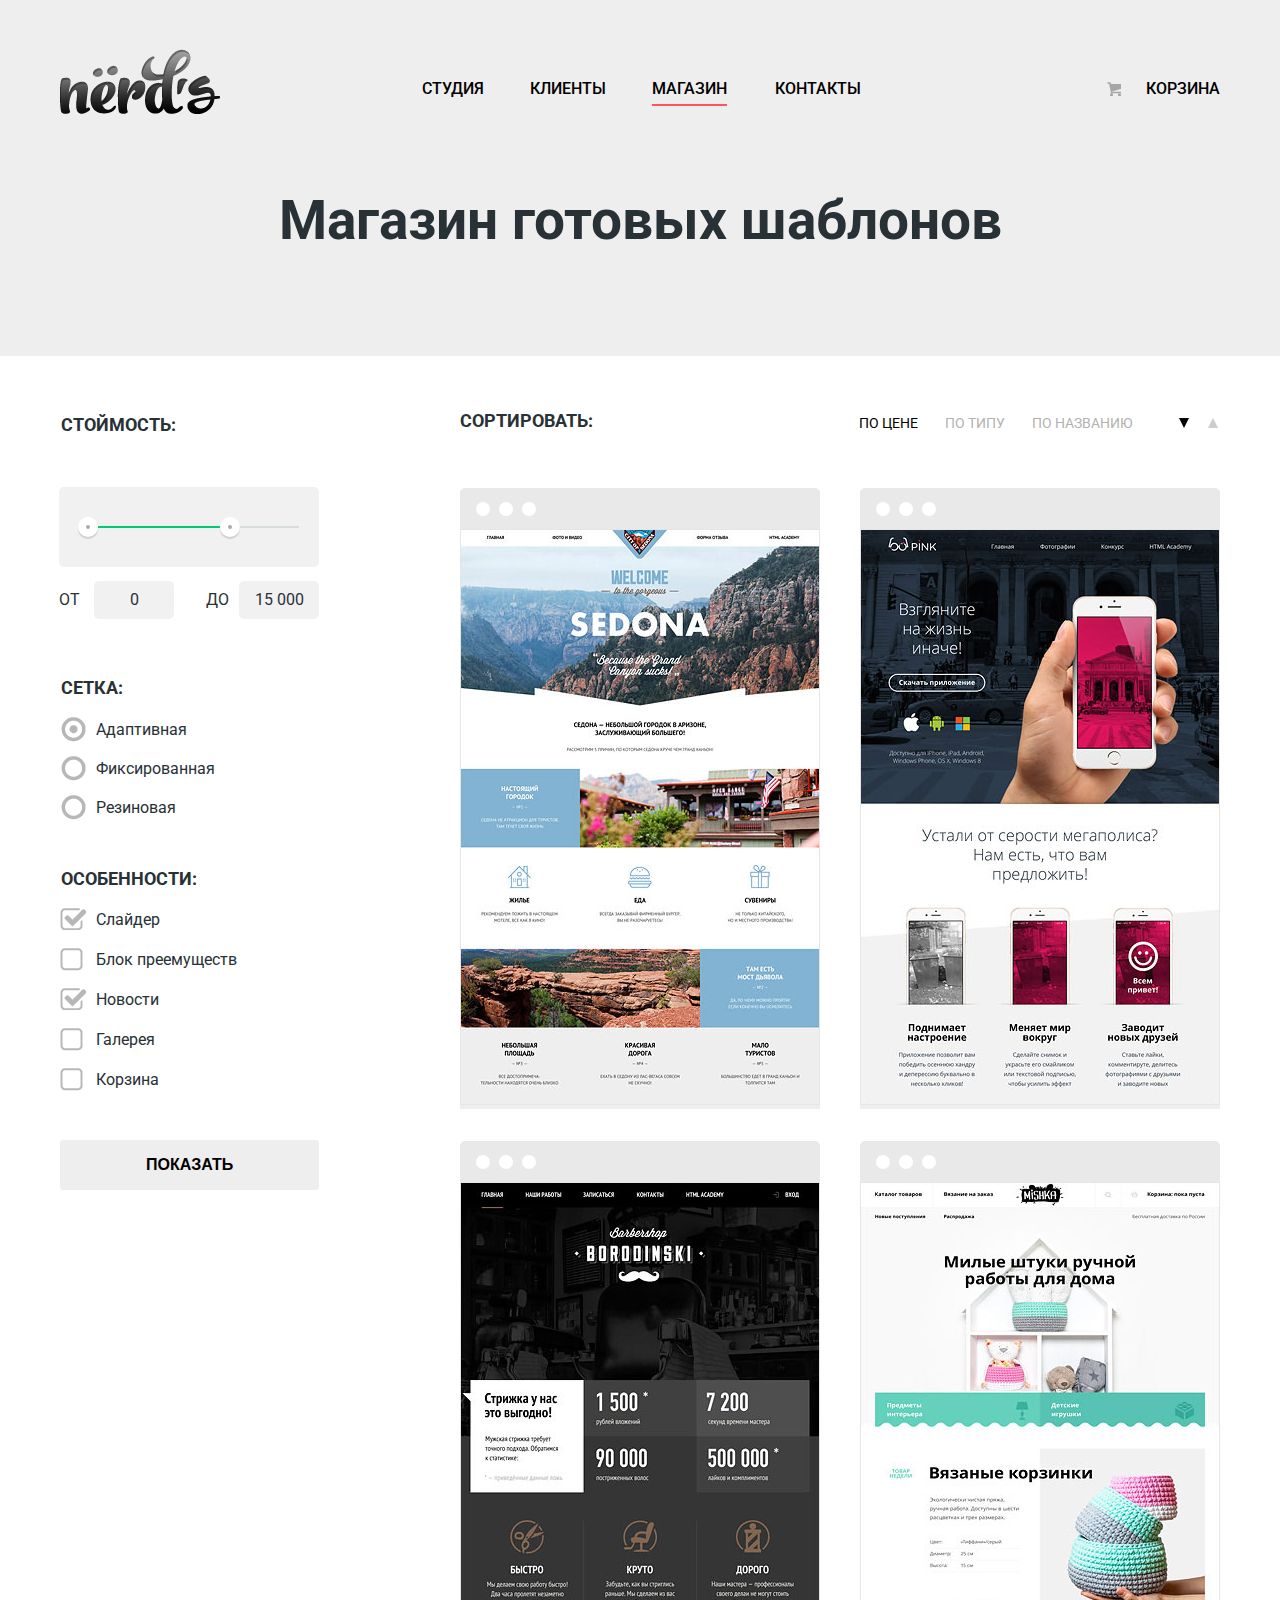
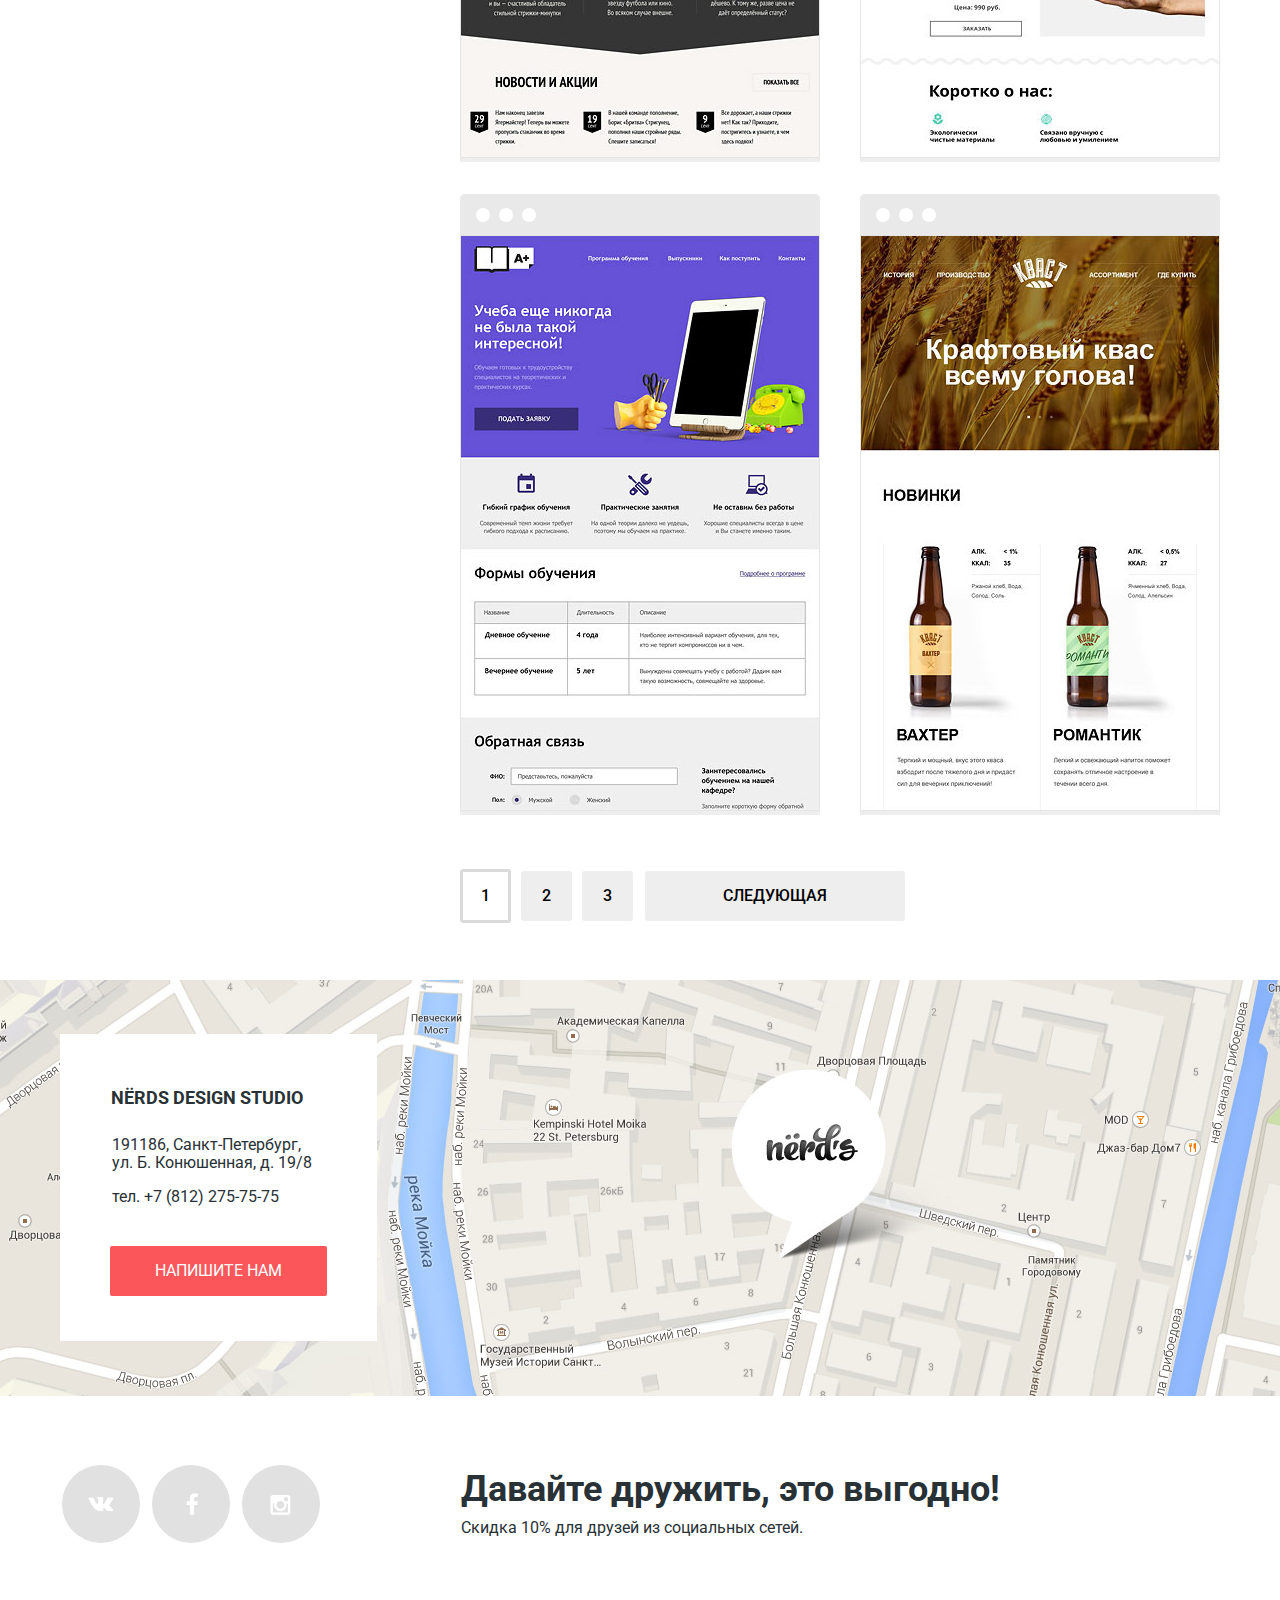
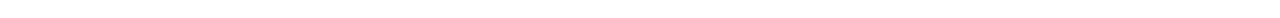
==== commit ba2be0f4: "Nerds" ====
--- a/inner.html
+++ b/inner.html
@@ -9,7 +9,7 @@
     <body>
         <header class="main-header">
             <div class="container clearfix">
-                <a class="logo" href="index.html"><img src="img/logo-nerds.png" alt=""></a>
+                <a class="logo" href="index.html"><img src="img/logo-nerds.png" alt="" width="160px" height="65px"></a>
                 <nav class="main-navigation">
                     <ul>
                         <li>
@@ -92,7 +92,7 @@
                 <div class="projects ">
                     <div class="project">
                         <div class="img-project">
-                            <img src="img/img-sedona.jpg" alt="">
+                            <img src="img/img-sedona.jpg" alt="" width="360px" height="576px">
                         </div>
                         <div class="info">
                             <a class="title" href="#">Sedona</a>
@@ -102,7 +102,7 @@
                     </div>
                     <div class="project">
                         <div class="img-project">    
-                            <img src="img/img-pink.jpg" alt="">
+                            <img src="img/img-pink.jpg" alt="" width="360px" height="576px">
                         </div>
                         <div class="info">
                             <a class="title" href="#">Pink app</a>
@@ -112,7 +112,7 @@
                     </div>
                     <div class="project">
                         <div class="img-project"> 
-                            <img  src="img/img-barbershop.jpg" alt="">
+                            <img  src="img/img-barbershop.jpg" alt="" width="360px" height="576px">
                         </div>
                         <div class="info">
                             <a class="title" href="#">Barbershop</a>
@@ -122,7 +122,7 @@
                     </div>
                     <div class="project">
                         <div class="img-project">
-                            <img src="img/img-mishka.jpg" alt="">
+                            <img src="img/img-mishka.jpg" alt="" width="360px" height="576px">
                         </div>
                         <div class="info">
                             <a class="title" href="#">Mishka</a>
@@ -132,7 +132,7 @@
                     </div>
                     <div class="project">
                         <div class="img-project">
-                            <img src="img/img-aplus.jpg" alt="">
+                            <img src="img/img-aplus.jpg" alt="" width="360px" height="576px">
                         </div>
                         <div class="info">
                             <a class="title" href="#">A Plus</a>
@@ -142,7 +142,7 @@
                     </div>
                     <div class="project">
                         <div class="img-project">
-                            <img src="img/img-kvast.jpg" alt="">
+                            <img src="img/img-kvast.jpg" alt="" width="360px" height="576px">
                         </div>
                         <div class="info">
                             <a class="title" href="#">Кваст</a>
@@ -159,7 +159,7 @@
                 </div>
             </div>
         </main>
-        <footer class="main-footer">
+        <footer class="main-footer clearfix">
             <div class="map-address">
                 <div class="container clearfix">
                     <div class="address">
@@ -182,5 +182,19 @@
                 <p class="discount">Скидка 10% для друзей из социальных сетей.</p>
             </div>
         </footer>
+        <div class="modal-content">
+            <button class="modal-content-close" type="button" title="Закрыть">Закрыть</button>
+            <h2 class="modal-content-title">Напишите нам</h2>
+            <form class="letter-form" action="https://echo.htmlacademy.ru" method="post">
+            
+            <label class="label-name">Ваше имя:<input class="input-name" id="name-id" type="text" name="name" placeholder="Представьтесь, пожалуйста"></label>
+            
+            <label>Ваш e-mail:<input class="input-e-mail" id="e-mail-id" type="text" name="e-mail" placeholder="Для отправки ответа"></label>
+            <label class="letter-item">Текст письма:</label>
+            <textarea placeholder="В свободной форме"></textarea>
+            <button class="btn" type="submit">Отправить</button>
+            </form>
+        <script src="js/popup.js"></script>
+        </div>
     </body>
 </html>
--- a/css/style.css
+++ b/css/style.css
@@ -111,7 +111,7 @@
 }
 
 .main-navigation a:active{
-    color: #a6a6a6;
+    color: rgba(0,0,0,0.3);
 }
 
 
@@ -307,7 +307,7 @@
 
 .tagline-btn:active{
     background-color: #d7373b;
-    color: #e37376;
+    color: rgba(255, 255,255,0.3);
     box-shadow: inset 0 3px 0 rgba(193,49,53,1);
 }
 
@@ -394,7 +394,7 @@
 .websites .order:active{
     box-shadow: inset 0 3px 0 rgba(193,49,53,1);
     background-color: #d7373b;
-    color: #e37376;
+    color: rgba(255,255,255,0.3);
 }
 
 .presentation .order{
@@ -407,7 +407,7 @@
 
 .presentation .order:active{
     background-color: #e5a722;
-    color: #edc265;
+    color: rgba(255,255,255,0.3);
     box-shadow: inset 0 3px 0 rgba(206,150,31,1);
 }
 
@@ -422,7 +422,7 @@
 
 .apps .order:active{
     background-color: #00aa62;
-    color: #4dc491;
+    color: rgba(77,196,145,1);
     box-shadow: inset 0 3px 0 rgba(0,153,88,1);
 }
 
@@ -615,7 +615,8 @@
     width: 52px;
     height: 2px;
     background-color: #eeeeee;
-    transform: rotate(90deg);
+    -webkit-transform: rotate(90deg);
+            transform: rotate(90deg);
 }
 
 .project-index:nth-child(4)::after{
@@ -699,13 +700,13 @@
 
 .write:active{
     background-color: #d7373b;
-    color: #e37376;
+    color: rgba(255,255,255,0.3);
     box-shadow: inset 0 3px 0 rgba(193,49,53,1);
 }
 
 .main-footer{
     margin-top: 80px;
-    margin-bottom: 75px;
+    margin-bottom: 75px ;
 }
 
 .footer-social{
@@ -775,7 +776,6 @@
     content: "";
     width: 21px;
     height: 20px;
-    
     background-repeat: no-repeat;
     top: 30px;
     left: 28px;
@@ -827,11 +827,13 @@
 
 .modal-content-show{
     display: block;
-    animation: bounce 0.6s;
+    -webkit-animation: bounce 0.6s;
+            animation: bounce 0.6s;
 }
 
 .modal-error{
-    animation: shake 0.6s;
+    -webkit-animation: shake 0.6s;
+            animation: shake 0.6s;
 }
 
 .modal-content-close{
@@ -869,11 +871,13 @@
 }
 
 .modal-content-close::before {
-  transform: rotate(45deg);
+  -webkit-transform: rotate(45deg);
+          transform: rotate(45deg);
 }
 
 .modal-content-close::after {
-  transform: rotate(-45deg);
+  -webkit-transform: rotate(-45deg);
+          transform: rotate(-45deg);
 }
 
 .modal-content h2{
@@ -997,7 +1001,7 @@
 
 .letter-form .btn:active{
     background-color: #d7373b;
-    color: #e37376;
+    color: rgba(255,255,255,0.3);
     box-shadow: inset 0 3px 0 rgba(193,49,53,1);
 }
 
@@ -1281,7 +1285,7 @@
 
 .to-show:active{
     background-color: #d5d5d5;
-    color: #959595;
+    color: rgba(0,0,0,0.3);
     box-shadow: inset 0 3px 0 rgba(191,191,191,1);
 }
 
@@ -1529,7 +1533,7 @@
 
 .price:active{
     background-color: #d7373b;
-    color: #e37376;
+    color: rba(#ffffff);
     box-shadow: inset 0 3px 0 rgba(193,49,53,1);
 }
 
@@ -1560,7 +1564,7 @@
 
 .pagination a:active{
     background-color: #d5d5d5;
-    color: #959595;
+    color: rgba(0,0,0,0.3);
     box-shadow: inset 0 3px 0 rgba(191,191,191,1);
 }
 
@@ -1588,30 +1592,70 @@
     margin-left: 2px;
 }
 
+@-webkit-keyframes bounce {
+  0%   {
+    -webkit-transform: translateY(-2000px);
+            transform: translateY(-2000px);
+  }
+  70%  {
+    -webkit-transform: translateY(30px);
+            transform: translateY(30px);
+  }
+  90%  {
+    -webkit-transform: translateY(-10px);
+            transform: translateY(-10px);
+  }
+  100% {
+    -webkit-transform: translateY(0);
+            transform: translateY(0);
+  }
+}
+
 @keyframes bounce {
   0%   {
-    transform: translateY(-2000px);
+    -webkit-transform: translateY(-2000px);
+            transform: translateY(-2000px);
   }
   70%  {
-    transform: translateY(30px);
+    -webkit-transform: translateY(30px);
+            transform: translateY(30px);
   }
   90%  {
-    transform: translateY(-10px);
+    -webkit-transform: translateY(-10px);
+            transform: translateY(-10px);
   }
   100% {
-    transform: translateY(0);
+    -webkit-transform: translateY(0);
+            transform: translateY(0);
+  }
+}
+
+@-webkit-keyframes shake {
+  0%, 100% {
+    -webkit-transform: translateX(0);
+            transform: translateX(0);
+  }
+  10%, 30%, 50%, 70%, 90% {
+    -webkit-transform: translateX(-10px);
+            transform: translateX(-10px);
+  }
+  20%, 40%, 60%, 80% {
+    -webkit-transform: translateX(10px);
+            transform: translateX(10px);
   }
 }
 
 @keyframes shake {
   0%, 100% {
-    transform: translateX(0);
+    -webkit-transform: translateX(0);
+            transform: translateX(0);
   }
   10%, 30%, 50%, 70%, 90% {
-    transform: translateX(-10px);
+    -webkit-transform: translateX(-10px);
+            transform: translateX(-10px);
   }
   20%, 40%, 60%, 80% {
-    transform: translateX(10px);
+    -webkit-transform: translateX(10px);
+            transform: translateX(10px);
   }
 }
-
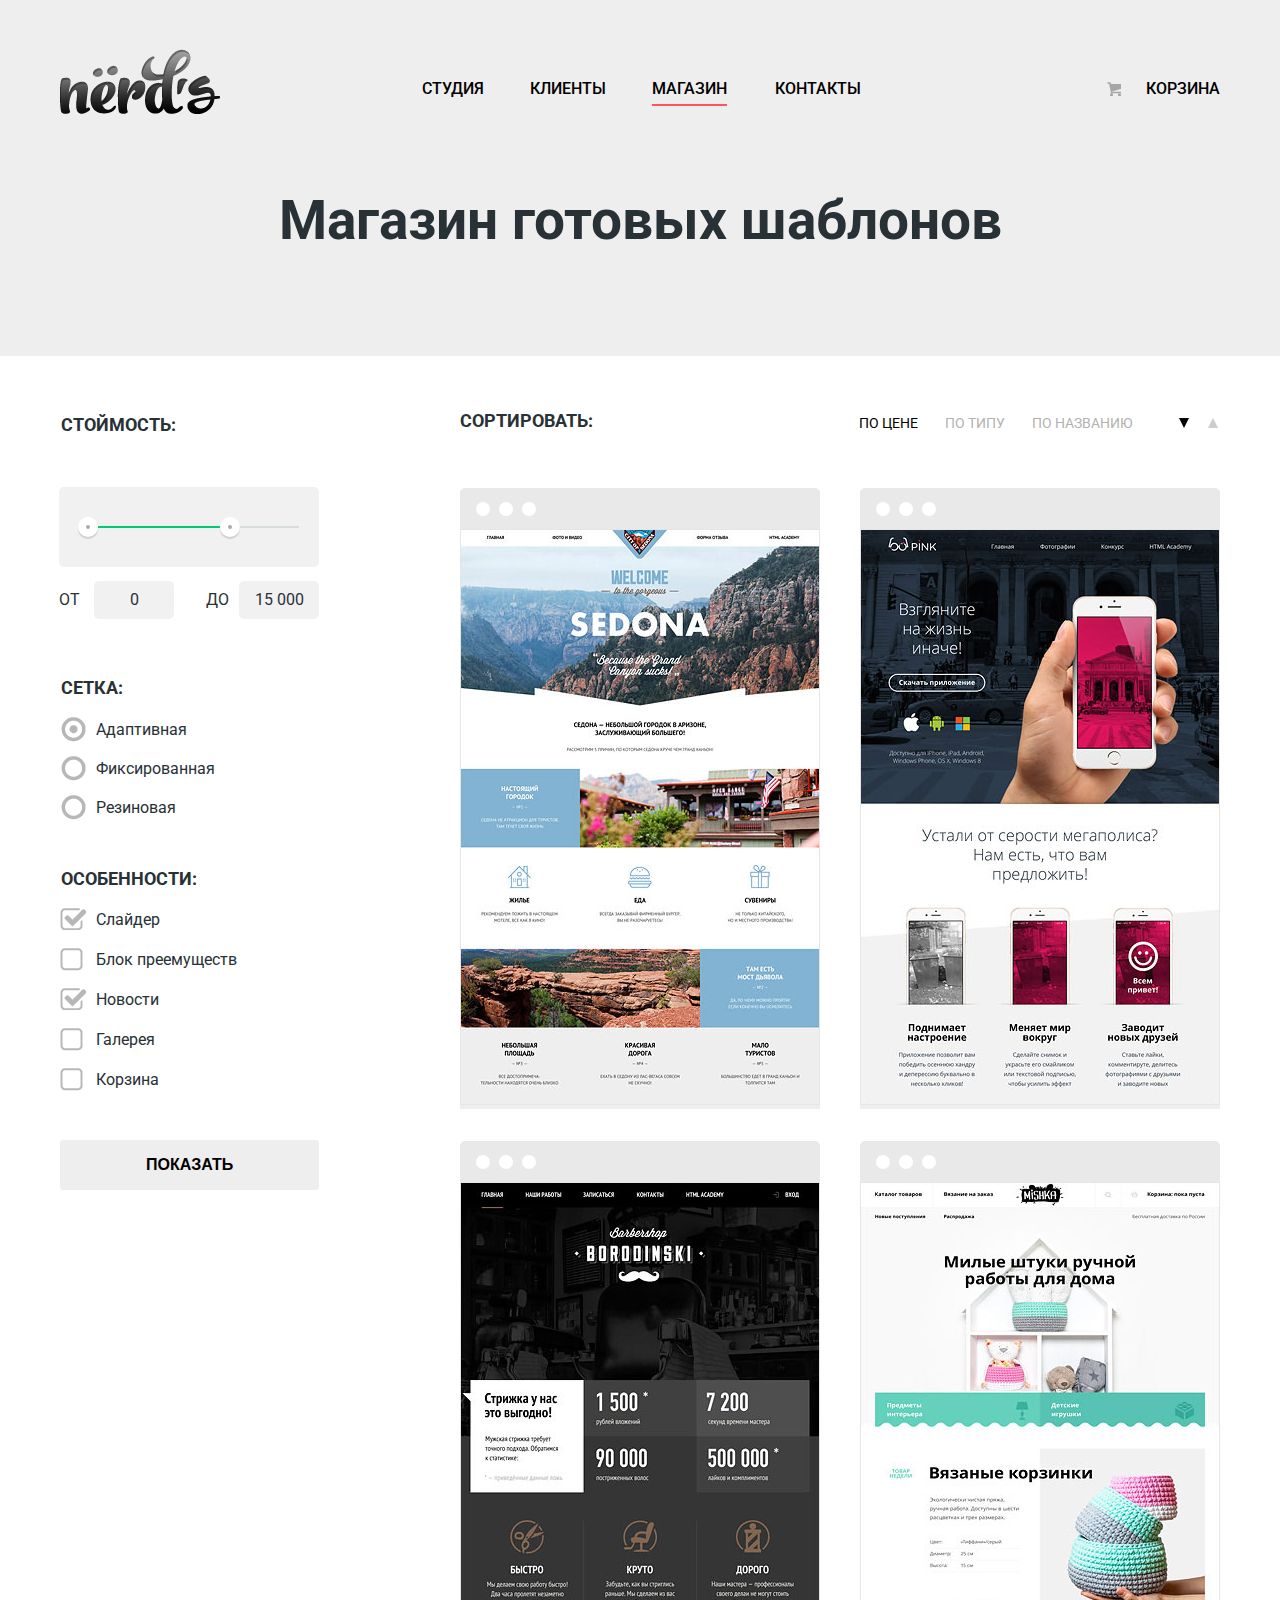
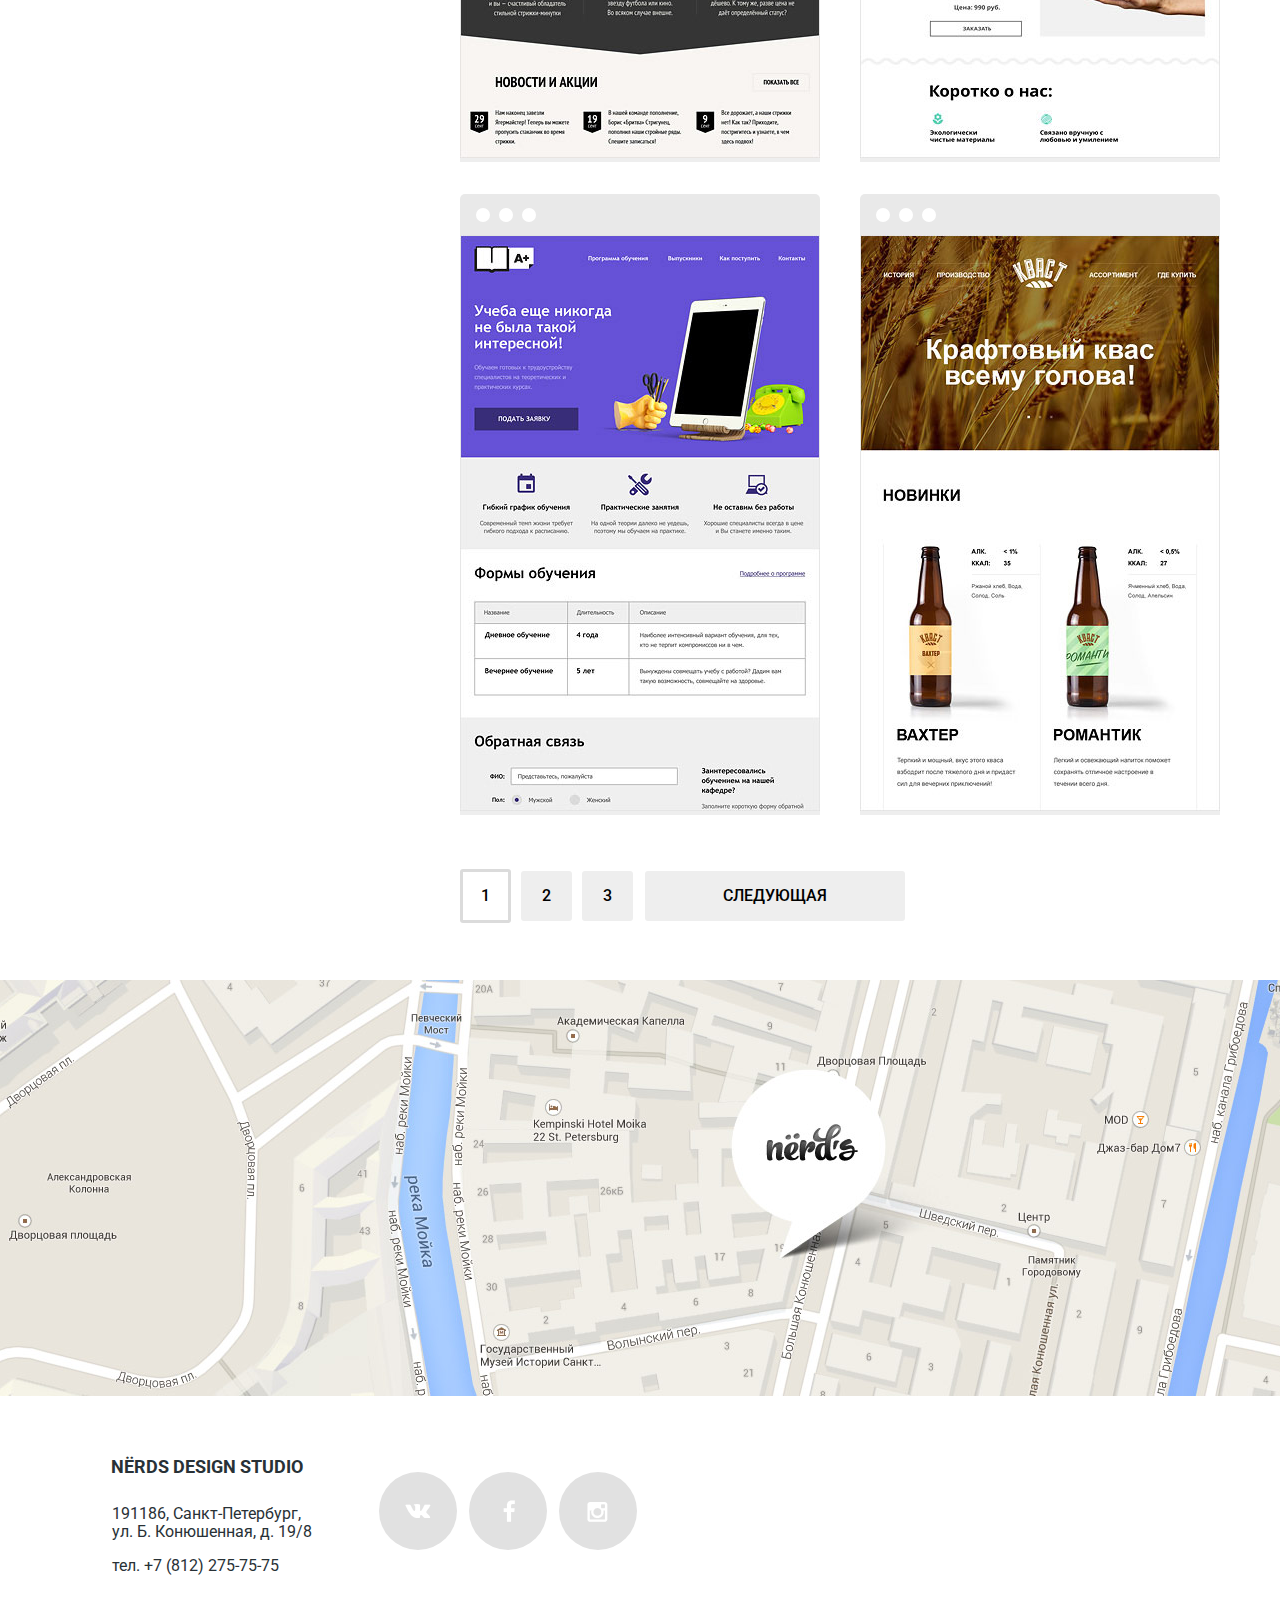
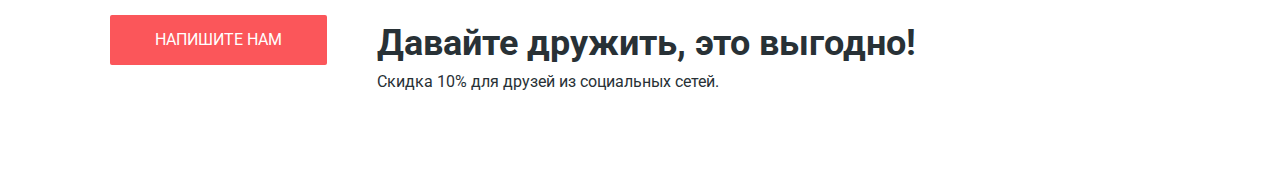
==== commit 8e3f8759: "Nerds" ====
--- a/inner.html
+++ b/inner.html
@@ -161,6 +161,7 @@
         </main>
         <footer class="main-footer clearfix">
             <div class="map-address">
+                <iframe src="https://www.google.com/maps/embed?pb=!1m18!1m12!1m3!1d1998.5991043651586!2d30.320894616097!3d59.938794181876254!2m3!1f0!2f0!3f0!3m2!1i1024!2i768!4f13.1!3m3!1m2!1s0x4696310fca5ba729%3A0xea9c53d4493c879f!2z0JHQvtC70YzRiNCw0Y8g0JrQvtC90Y7RiNC10L3QvdCw0Y8g0YPQuy4sIDE5LCDQodCw0L3QutGCLdCf0LXRgtC10YDQsdGD0YDQsywgMTkxMTg2!5e0!3m2!1sru!2sru!4v1479539301697" width="100%" height="100%" frameborder="0" style="border:0" allowfullscreen></iframe>
                 <div class="container clearfix">
                     <div class="address">
                         <b class="nds">NЁRDS DESIGN STUDIO</b>
--- a/css/style.css
+++ b/css/style.css
@@ -636,9 +636,14 @@
     opacity: 0.1;
 }
 
-    
+.interaktive-map{
+    position: absolute;
+    top: 0px;
+    left: 0px;
+}
 
 .map-address{
+    position: relative;
     background-image: url(../img/map.jpg);
     background-repeat: no-repeat;
     background-size: cover;
@@ -646,9 +651,11 @@
     padding-top: 54px;
     box-sizing: border-box;
     background-position: -89px;
+    
 }
 
 .address{
+    position: relative;
     padding: 47px 50px;
     float: left;
     height: 200px;
@@ -656,6 +663,7 @@
     font-size: 16px;
     line-height: 18px;
     padding-bottom: 60px;
+    z-index: 23
 }
 
 .nds{
@@ -813,16 +821,18 @@
 
 .modal-content {
     position: fixed;
-    top: 20%;
+    top: 150px;
     left: 50%;
     box-sizing: border-box;
     width: 960px;
+    height: 590px;
     margin-left: -480px;
     padding: 73px 100px;
     color: #000000;
     background: #ffffff;
     box-shadow: 0 30px 50px rgba(0, 0, 0, 0.7);
     display: none;
+    z-index: 25;
 }
 
 .modal-content-show{
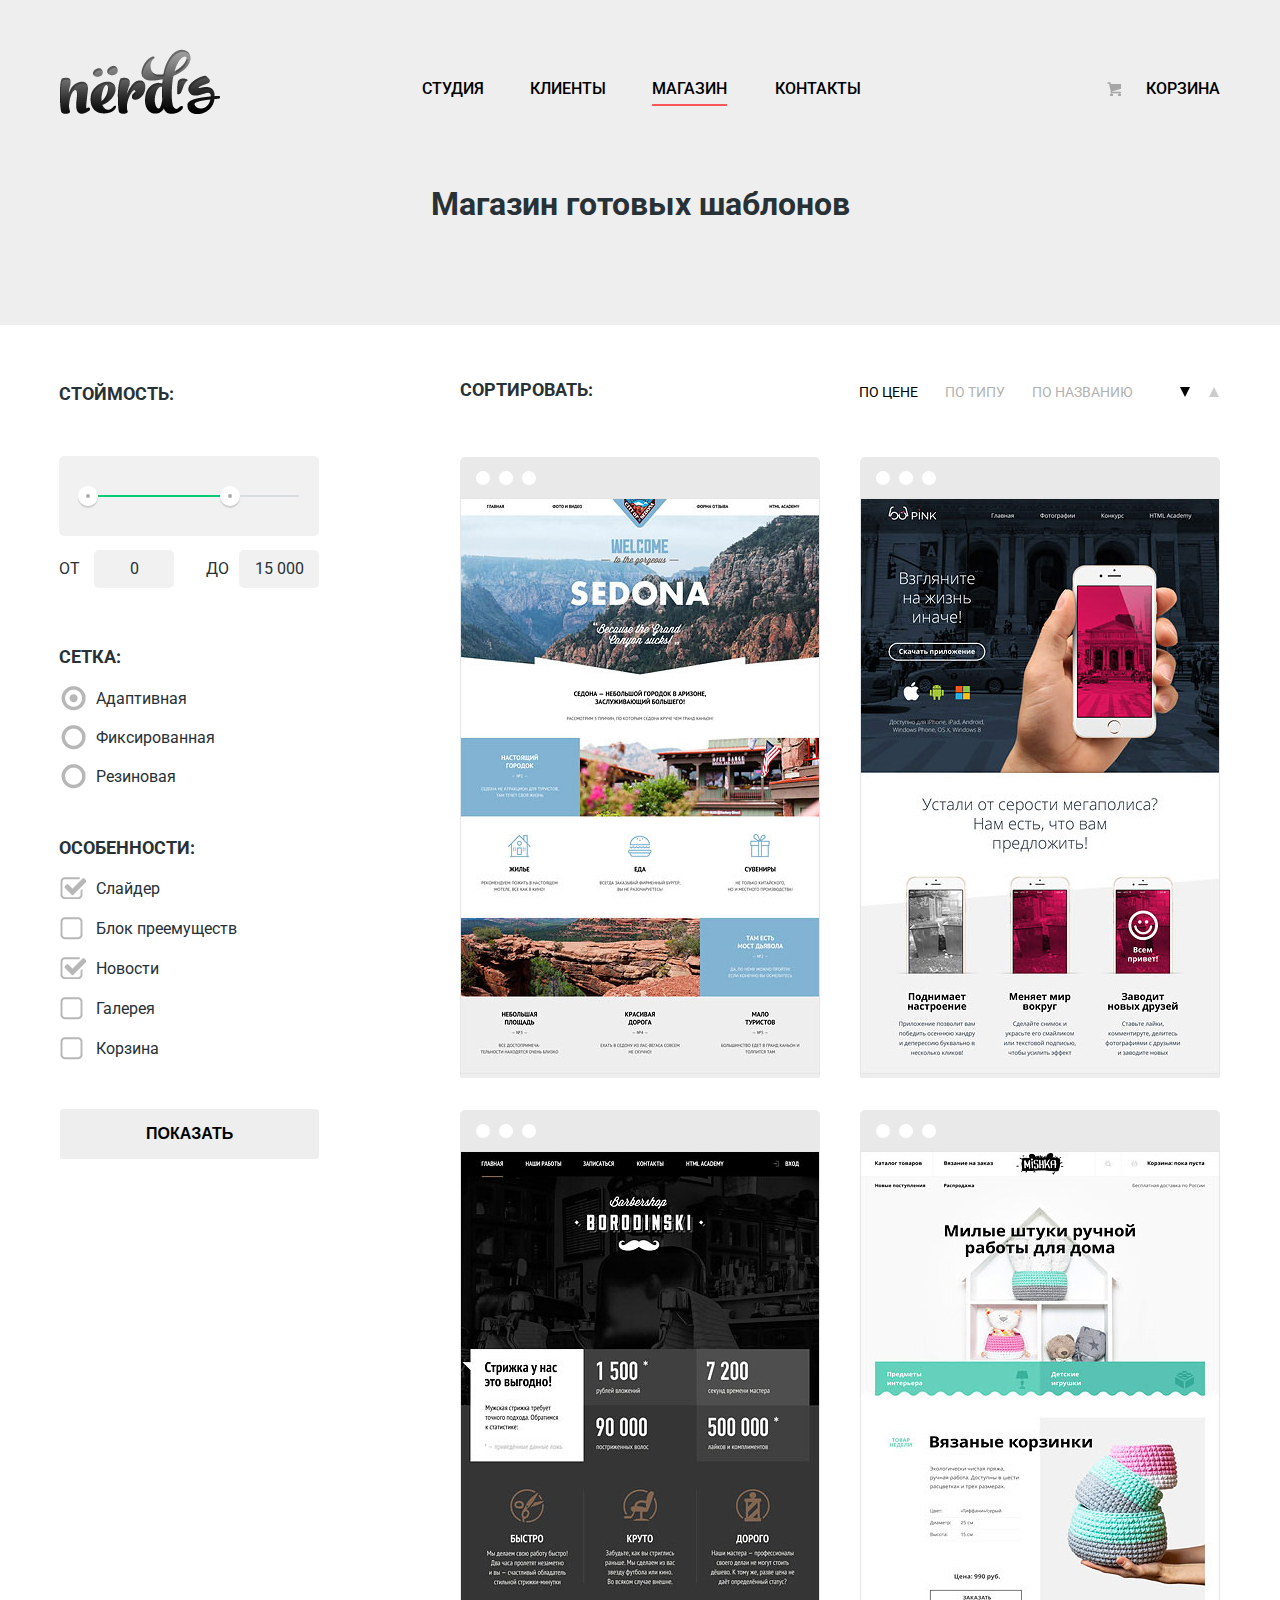
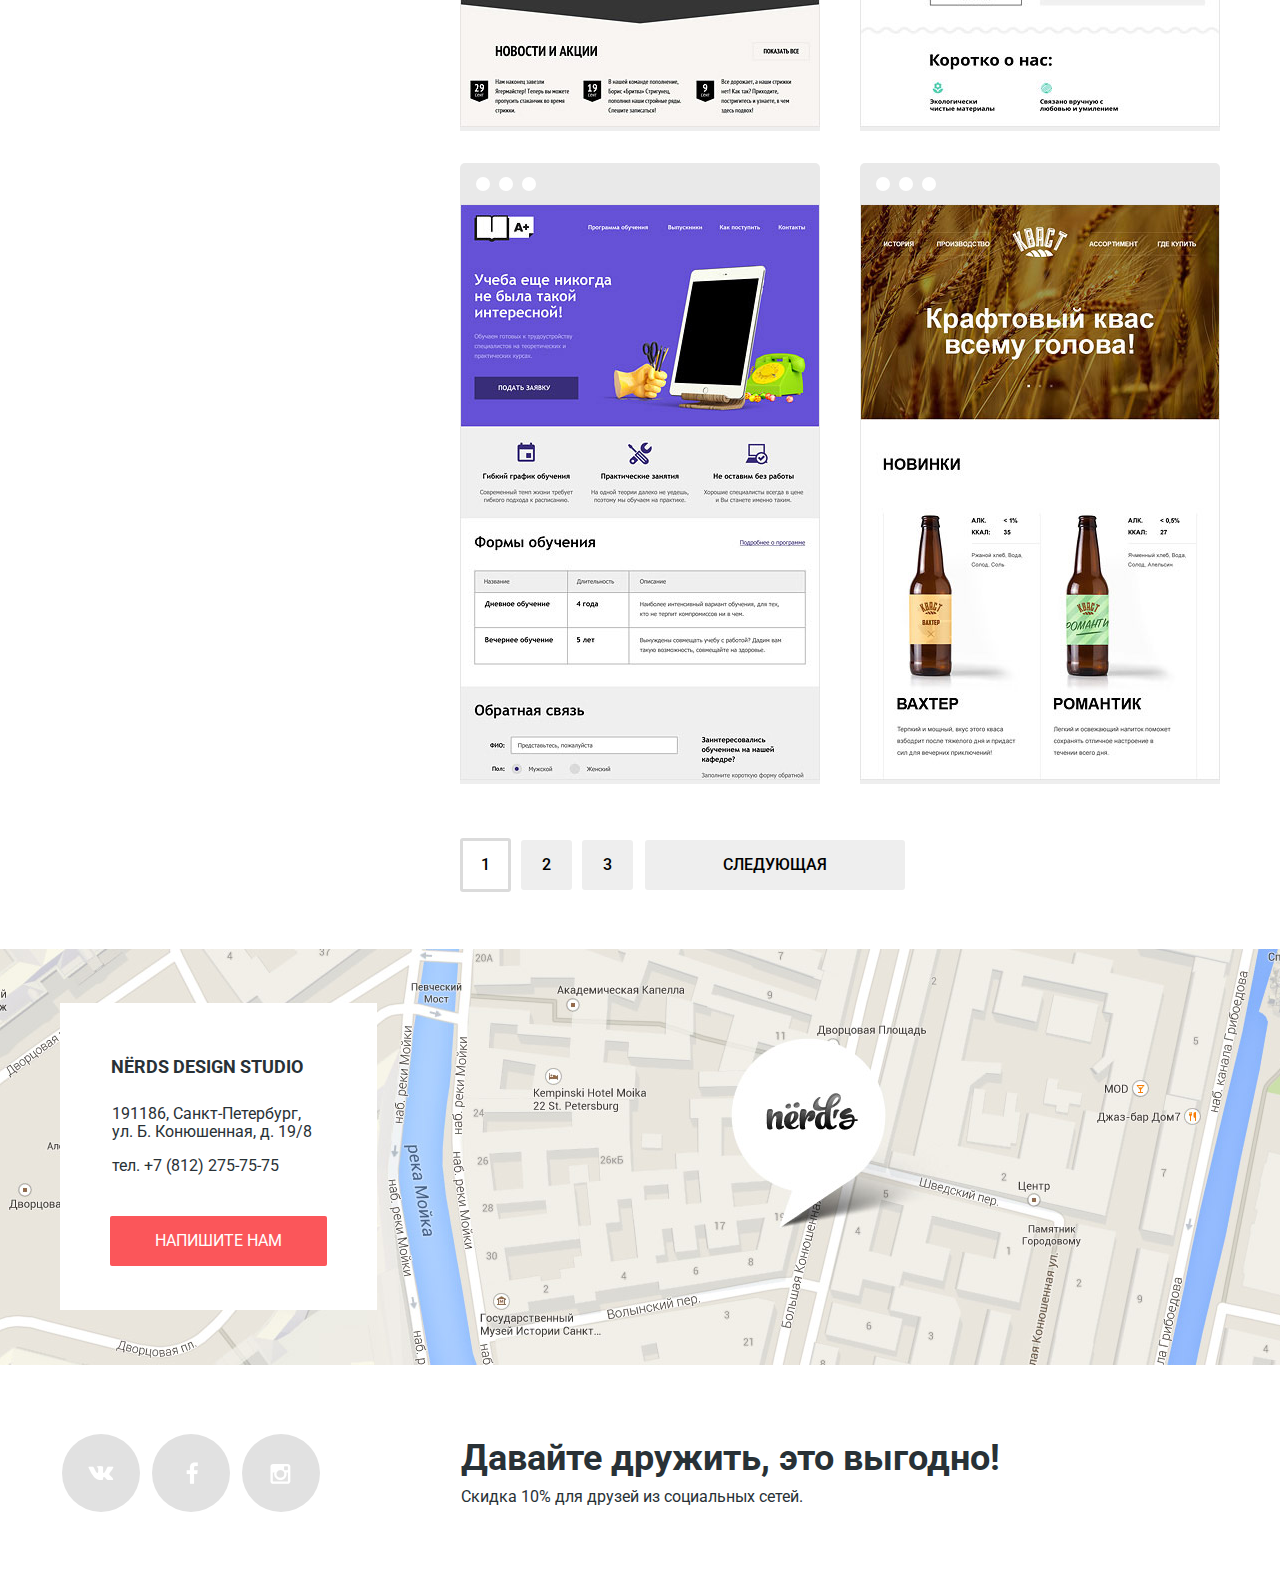
==== commit fad9d2da: "Nerds" ====
--- a/inner.html
+++ b/inner.html
@@ -3,13 +3,15 @@
     <head>
         <meta charset="utf-8">
         <link href="css/style.css" rel="stylesheet">
+        <link href="css/style.min.css" rel="stylesheet">
+        <link href="css/normalize.css" rel="stylesheet">
         <title>Nerds</title>
         <link href="https://fonts.googleapis.com/css?family=Roboto:400,500,700&amp;subset=cyrillic" rel="stylesheet">
     </head>
     <body>
         <header class="main-header">
             <div class="container clearfix">
-                <a class="logo" href="index.html"><img src="img/logo-nerds.png" alt="" width="160px" height="65px"></a>
+                <a class="logo" href="index.html"><img src="img/logo-nerds.png" alt="" width="160" height="65"></a>
                 <nav class="main-navigation">
                     <ul>
                         <li>
@@ -92,7 +94,7 @@
                 <div class="projects ">
                     <div class="project">
                         <div class="img-project">
-                            <img src="img/img-sedona.jpg" alt="" width="360px" height="576px">
+                            <img src="img/img-sedona.jpg" alt="" width="360" height="576">
                         </div>
                         <div class="info">
                             <a class="title" href="#">Sedona</a>
@@ -102,7 +104,7 @@
                     </div>
                     <div class="project">
                         <div class="img-project">    
-                            <img src="img/img-pink.jpg" alt="" width="360px" height="576px">
+                            <img src="img/img-pink.jpg" alt="" width="360" height="576">
                         </div>
                         <div class="info">
                             <a class="title" href="#">Pink app</a>
@@ -112,7 +114,7 @@
                     </div>
                     <div class="project">
                         <div class="img-project"> 
-                            <img  src="img/img-barbershop.jpg" alt="" width="360px" height="576px">
+                            <img  src="img/img-barbershop.jpg" alt="" width="360" height="576">
                         </div>
                         <div class="info">
                             <a class="title" href="#">Barbershop</a>
@@ -122,7 +124,7 @@
                     </div>
                     <div class="project">
                         <div class="img-project">
-                            <img src="img/img-mishka.jpg" alt="" width="360px" height="576px">
+                            <img src="img/img-mishka.jpg" alt="" width="360" height="576">
                         </div>
                         <div class="info">
                             <a class="title" href="#">Mishka</a>
@@ -132,7 +134,7 @@
                     </div>
                     <div class="project">
                         <div class="img-project">
-                            <img src="img/img-aplus.jpg" alt="" width="360px" height="576px">
+                            <img src="img/img-aplus.jpg" alt="" width="360" height="576">
                         </div>
                         <div class="info">
                             <a class="title" href="#">A Plus</a>
@@ -142,7 +144,7 @@
                     </div>
                     <div class="project">
                         <div class="img-project">
-                            <img src="img/img-kvast.jpg" alt="" width="360px" height="576px">
+                            <img src="img/img-kvast.jpg" alt="" width="360" height="576">
                         </div>
                         <div class="info">
                             <a class="title" href="#">Кваст</a>
@@ -161,13 +163,13 @@
         </main>
         <footer class="main-footer clearfix">
             <div class="map-address">
-                <iframe src="https://www.google.com/maps/embed?pb=!1m18!1m12!1m3!1d1998.5991043651586!2d30.320894616097!3d59.938794181876254!2m3!1f0!2f0!3f0!3m2!1i1024!2i768!4f13.1!3m3!1m2!1s0x4696310fca5ba729%3A0xea9c53d4493c879f!2z0JHQvtC70YzRiNCw0Y8g0JrQvtC90Y7RiNC10L3QvdCw0Y8g0YPQuy4sIDE5LCDQodCw0L3QutGCLdCf0LXRgtC10YDQsdGD0YDQsywgMTkxMTg2!5e0!3m2!1sru!2sru!4v1479539301697" width="100%" height="100%" frameborder="0" style="border:0" allowfullscreen></iframe>
+                <iframe class="interaktive-map" src="https://www.google.com/maps/embed?pb=!1m18!1m12!1m3!1d1998.5991043651586!2d30.320894616097!3d59.938794181876254!2m3!1f0!2f0!3f0!3m2!1i1024!2i768!4f13.1!3m3!1m2!1s0x4696310fca5ba729%3A0xea9c53d4493c879f!2z0JHQvtC70YzRiNCw0Y8g0JrQvtC90Y7RiNC10L3QvdCw0Y8g0YPQuy4sIDE5LCDQodCw0L3QutGCLdCf0LXRgtC10YDQsdGD0YDQsywgMTkxMTg2!5e0!3m2!1sru!2sru!4v1479539301697" width="100" height="100"  style="border:0" allowfullscreen></iframe>
                 <div class="container clearfix">
                     <div class="address">
                         <b class="nds">NЁRDS DESIGN STUDIO</b>
                         <p>191186, Санкт-Петербург,<br> ул. Б. Конюшенная, д. 19/8</p>
                         <p>тел. +7 (812) 275-75-75</p>
-                        <a class="write" href="#">Напишите нам</a>
+                        <a class="write" href="form.html">Напишите нам</a>
                     </div>
                 </div>
             </div>
@@ -196,6 +198,7 @@
             <button class="btn" type="submit">Отправить</button>
             </form>
         <script src="js/popup.js"></script>
+        <script src="js/min.js"></script>
         </div>
     </body>
 </html>
--- a/css/style.css
+++ b/css/style.css
@@ -1,263 +1,212 @@
 body {
-    font-size: 16px;
+    margin: 0;
+    padding: 0;
+    font-family: "Roboto","Arial",sans-serif;
+    font-size: 16px;
+    font-weight: 400;
     line-height: 24px;
     color: #283136;
-    font-weight: normal;
-    font-family: 'Roboto',  'Arial', sans-serif;
-    margin: 0px;
-    padding: 0px;
-}
-    
-.tagline-item1 {
-    font-size: 55px;
-    line-height: 55px;
-    color: #000000;
-    font-weight: bold;
 }
 
 h2 {
-    
+    margin-bottom: 33px;
+    margin-top: 28px;
     font-size: 45px;
     line-height: 45px;
-    color: #000000;
-    font-weight: bold;
-    margin-bottom: 33px;
-    margin-top: 28px;
-}
-
-input,
-textarea{
+    font-weight: 700;
+    color: #000;
+}
+
+input,textarea {
     outline: none;
     resize: none;
 }
 
-
-b{
+b,label,main {
     display: block;
 }
 
-
-.main-header{
-    background-color: #eeeeee;
-}
-
-
-.container{
+.main-header {
+    min-width: 1160px;
+    background-color: #eee;
+}
+
+.container {
     width: 1160px;
-    margin: 0 20px;
     margin: 0 auto;
 }
 
-.clearfix::after{
-    content:"";
+.clearfix::after {
+    content: "";
     display: table;
     clear: both;
 }
 
-.logo{
+.logo {
+    float: left;
     width: 160px;
-    float: left;
     margin-right: 202px;
     margin-top: 49px;
 }
 
-.logo:hover{
+.logo:hover {
     opacity: 0.8;
 }
 
-.logo:active{
+.logo:active {
     opacity: 0.3;
 }
 
-.main-navigation{ 
+.main-navigation {
     float: left;
+    width: 500px;
+    margin-top: 74px;
     vertical-align: bottom;
-    margin-top: 74px;
-    
-}
-
-.main-navigation li{
+}
+
+.main-navigation li {
     list-style: none;
-    padding: 0px; 
-    margin: 0px;
+    padding: 0;
     display: inline-block;
     vertical-align: top;
-    margin-right: 46px;
-}
-
-.main-navigation li:nth-child(3){
+    margin: 0 46px 0 0;
+}
+
+.main-navigation li:nth-child(3) {
     margin-right: 48px;
 }
 
-.main-navigation ul{
-    padding: 0px; 
-    margin: 0px; 
-    font-size: 0px;
-    
-}
-
-.main-navigation a{
+.main-navigation ul {
+    padding: 0;
+    margin: 0;
+    font-size: 0;
+}
+
+.main-navigation a {
     font-size: 16px;
     font-weight: 500;
     line-height: 30px;
     text-decoration: none;
     text-transform: uppercase;
-    color: #000000;
-}
-
-
-.main-navigation a:hover{
+    color: #000;
+}
+
+.main-navigation a:hover {
     color: #fb565a;
 }
 
-.main-navigation a:active{
-    color: rgba(0,0,0,0.3);
-}
-
-
-
-
-.main-navigation .active{
+.main-navigation a:active {
+    color: rgba(0,0,0,.3);
+}
+
+.main-navigation .active {
     position: relative;
 }
 
-.main-navigation .active::after{
+.main-navigation .active::after {
     content: "";
     position: absolute;
     right: 0;
-    bottom: 0px;
+    bottom: 0;
     left: 0;
     width: 100%;
     height: 2px;
-    background-color: #fb565a; 
-}
-
-
-.basket-block{
+    background-color: #fb565a;
+}
+
+.basket-block {
+    float: right;
     max-width: 160px;
-    float: right;
     margin-top: 74px;
-    font-size: 0px;
-}
-
-.basket{
+    font-size: 0;
+}
+
+.basket {
+    position: relative;
+    display: inline-block;
+    padding-left: 41px;
+    vertical-align: top;
     font-size: 16px;
     font-weight: 500;
     line-height: 30px;
-    color: #000000;
     text-decoration: none;
     text-transform: uppercase;
-    display: inline-block;
-    vertical-align: top;
-    position: relative;
-    padding-left: 41px;
-}
-.basket:hover{
+    color: #000;
+}
+
+.basket:hover {
     color: #fb565a;
 }
 
-.basket:active{
-    color: #a6a6a6;
-}
-
-.basket::before{
-    content:"";
+.basket:active {
+    color: rgba(0,0,0,.3);
+}
+
+.basket::before {
+    content: "";
+    position: absolute;
+    top: 3px;
+    left: -3px;
     width: 19px;
     height: 19px;
-    background-color: lavender;
-    position: absolute;
-    top: 3px;
-    left: -3px;
+    background-color: #e6e6fa;
     background: url(../img/spritesheet.png) no-repeat;
-    
-}
-
-.tagline-main{
-    background-color: #eeeeee;
-}
-
-.slide{
+}
+
+.tagline-main {
+    background-color: #eee;
+}
+
+.slide {
     position: relative;
     width: 1160px;
     height: 425px;
-    margin:0 auto;
-    margin-bottom: 78px;
-}
-
-.slide input[type="radio"]{
+    margin: 0 auto 78px;
+}
+
+.slide input[type=radio] {
     position: absolute;
     opacity: 0;
     outline: none;
 }
 
-.slider-controls{
+.slider-controls {
     position: absolute;
     bottom: 91px;
     left: 50%;
+    z-index: 1000;
     margin-left: -51px;
     text-align: center;
-    z-index: 1000;
-}
-
-.slider-controls label{
+}
+
+.slider-controls label {
     position: relative;
     display: inline-block;
     width: 18px;
     height: 18px;
     margin: 0 7px;
-    background: white;
     vertical-align: top;
     box-sizing: border-box;
-    border-radius: 50%  ;
+    border-radius: 50%;
     cursor: pointer;
-    
-}
-
-#btn-1:checked ~ .slider-controls label[for="btn-1"]:after{
+    background: #fff;
+}
+
+#btn-1:checked~.slider-controls label[for=btn-1]:after,#btn-2:checked~.slider-controls label[for=btn-2]:after,#btn-3:checked~.slider-controls label[for=btn-3]:after {
     content: "";
     position: absolute;
-    width: 4px;
-    height: 4px;
-    border: 2px solid #c1c1c1;
-    border-radius: 50%;
     left: 0;
     right: 0;
     top: 0;
     bottom: 0;
-    margin: auto;
-}
-
-#btn-2:checked ~ .slider-controls label[for="btn-2"]:after{
-    content: "";
-    position: absolute;
     width: 4px;
     height: 4px;
+    margin: auto;
     border: 2px solid #c1c1c1;
     border-radius: 50%;
-    left: 0;
-    right: 0;
-    top: 0;
-    bottom: 0;
-    margin: auto;
-}
-
-#btn-3:checked ~ .slider-controls label[for="btn-3"]:after{
-    content: "";
-    position: absolute;
-    width: 4px;
-    height: 4px;
-    border: 2px solid #c1c1c1;
-    border-radius: 50%;
-    left: 0;
-    right: 0;
-    top: 0;
-    bottom: 0;
-    margin: auto;
-}
-
-
-
-.slide-text{
+}
+
+.slide-text {
     position: absolute;
     top: 0;
     left: 0;
@@ -266,94 +215,78 @@
     overflow: hidden;
 }
 
-
-.tagline{
+.tagline {
     width: 517px;
-    padding: 72px 0px;
+    padding: 72px 0;
+    font-size: 0;
     color: #283136;
-    font-size: 0;
-}
-
-.tagline-item1{
+}
+
+.tagline-item1 {
     font-size: 55px;
     line-height: 55px;
-    font-weight: bold;
-    color: black;
-}
-
-.tagline-item2 {
+    font-weight: 700;
+    color: #000;
+}
+
+.tagline-btn,.tagline-item2 {
     font-size: 16px;
     margin-top: 25px;
 }
 
-.tagline-btn{
-    display: inline-block;
+.tagline-btn {
+    display: inline-block;
+    padding: 17px 56px;
+    margin-top: 23px;
     vertical-align: middle;
-    font-size: 16px;
-    margin-top: 23px;
-    background-color: #fb565a; 
-    line-height: 18px;
+    background-color: #fb565a;
+    line-height: 18px;
+    color: #fff;
     text-decoration: none;
-    color: white;
-    text-transform: uppercase;
+    text-transform: uppercase;
+    border-radius: 2px;
     cursor: pointer;
-    padding: 17px 56px;
-    border-radius: 2px;
-}
-
-.tagline-btn:hover{
+}
+
+.tagline-btn:hover,.websites .order:hover {
     background-color: #e74246;
 }
 
-.tagline-btn:active{
+.tagline-btn:active {
     background-color: #d7373b;
-    color: rgba(255, 255,255,0.3);
-    box-shadow: inset 0 3px 0 rgba(193,49,53,1);
-}
-
-.slide-text:nth-child(1){
+    color: rgba(255,255,255,.3);
+    box-shadow: inset 0 3px 0 #c13135;
+}
+
+.slide-text:nth-child(1) {
     background-image: url(../img/slider-1.png);
     background-repeat: no-repeat;
-    background-position:  100% -7px;
-}
-
-.slide-text:nth-child(2){
+    background-position: 100% -7px;
+}
+
+.slide-text:nth-child(2),.slide-text:nth-child(3) {
     background-image: url(../img/slider-2.png);
     background-repeat: no-repeat;
-    background-position:  100% 0;
-}
-
-.slide-text:nth-child(3){
+    background-position: 100% 0;
+}
+
+.slide-text:nth-child(3) {
     background-image: url(../img/slider-3.png);
-    background-repeat: no-repeat;
-    background-position:  100% 0;
-}
-
-.slide-text{
+}
+
+.slide-text {
     display: none;
 }
 
-
-#btn-1:checked ~ .slides .slide-text:nth-child(1) {
+#btn-1:checked~.slides .slide-text:nth-child(1),#btn-2:checked~.slides .slide-text:nth-child(2),#btn-3:checked~.slides .slide-text:nth-child(3) {
     display: block;
 }
-#btn-2:checked ~ .slides .slide-text:nth-child(2) {
-    display: block;
-}
-#btn-3:checked ~ .slides .slide-text:nth-child(3) {
-    display: block;
-}
-
-
-
-
 
 .service {
     padding-bottom: 80px;
-    
-}
-
-.service-item{
+}
+
+.service-item {
     width: 300px;
     margin-right: 100px;
     float: left;
@@ -361,519 +294,446 @@
     box-sizing: border-box;
 }
 
-.service-item:nth-child(3){
+.service-item:nth-child(3) {
     margin-right: 59px;
 }
 
-.service-item p{
+.feauters p,.order,.service-item p {
     font-size: 16px;
     line-height: 24px;
 }
 
-
-.order{
-    display: inline-block;
+.order {
+    display: inline-block;
+    padding: 16px 40px;
+    margin-top: 16px;
     vertical-align: middle;
-    font-size: 16px;
-    margin-top: 39px;
-    background-color: #fb565a; 
-    line-height: 18px;
+    line-height: 18px;
+    color: #fff;
+    background-color: #fb565a;
     text-decoration: none;
-    color: white;
     text-transform: uppercase;
     cursor: pointer;
-    padding: 16px 40px;
     border-radius: 2px;
-    margin-top: 16px;
-}
-
-.websites .order:hover{
-    background-color: #e74246;
-}
-
-.websites .order:active{
-    box-shadow: inset 0 3px 0 rgba(193,49,53,1);
+}
+
+.websites .order:active {
+    color: rgba(255,255,255,.3);
     background-color: #d7373b;
-    color: rgba(255,255,255,0.3);
-}
-
-.presentation .order{
+    box-shadow: inset 0 3px 0 #c13135;
+}
+
+.presentation .order {
     background-color: #efc849;
 }
 
-.presentation .order:hover{
+.presentation .order:hover {
     background-color: #eab534;
 }
 
-.presentation .order:active{
+.presentation .order:active {
+    color: rgba(255,255,255,.3);
     background-color: #e5a722;
-    color: rgba(255,255,255,0.3);
-    box-shadow: inset 0 3px 0 rgba(206,150,31,1);
-}
-
-
-.apps .order{
+    box-shadow: inset 0 3px 0 #ce961f;
+}
+
+.apps .order {
     background-color: #00ca74;
 }
 
-.apps .order:hover{
+.apps .order:hover {
     background-color: #00bc6c;
 }
 
-.apps .order:active{
+.apps .order:active {
+    color: #4dc491;
     background-color: #00aa62;
-    color: rgba(77,196,145,1);
-    box-shadow: inset 0 3px 0 rgba(0,153,88,1);
-}
-
-.websites{
+    box-shadow: inset 0 3px 0 #009958;
+}
+
+.apps,.presentation,.websites {
     position: relative;
 }
 
-.websites::before{
-    content:"";
+.websites::before {
+    left: 0;
+    background: url(../img/service-websites.jpg) no-repeat;
+}
+
+.apps::before,.presentation::before,.websites::before {
+    content: "";
+    position: absolute;
+    top: 0;
     width: 300px;
     height: 146px;
-    background: url(../img/service-websites.jpg) no-repeat;
-    position: absolute;
-    top: 0;
-    left: 0;
-}
-
-.apps{
-    position: relative;
-}
-
-.apps::before{
-    content:"";
-    width: 300px;
-    height: 146px;
+}
+
+.apps::before {
     background: url(../img/service-apps.jpg) no-repeat;
-    position: absolute;
-    top: 0px;
-}
-
-.presentation{
-    position: relative;
-}
-
-.presentation::before{
-     content:"";
-    width: 300px;
-    height: 146px;
+}
+
+.presentation::before {
     background: url(../img/service-presentation.jpg) no-repeat;
-    position: absolute;
-    top: 0px;
-}
-
-.service-title{
+}
+
+.service-title {
+    margin-top: -6px;
     font-size: 24px;
     line-height: 30px;
-    font-weight: bold;
-    text-transform: uppercase;
-    margin-top: -6px;
-}
-
-
-main{
-    display: block;
-}
-
-.studio{
+    font-weight: 700;
+    text-transform: uppercase;
+}
+
+.studio {
+    float: left;
     width: 66.666666%;
-    float: left;
     padding-right: 100px;
     box-sizing: border-box;
 }
 
-
-
-.about-us{
+.about-us {
     margin-bottom: 39px;
 }
 
 .do {
-    font-weight: bold;
-    text-transform: uppercase;
     margin-bottom: -4px;
-}
-
-.feauters{
-    font-size: 0px;
-}
-
-.feauters p{
-    margin: 0px;
-    font-size: 16px;
-    line-height: 24px;
-    margin-top: 27px; 
-    margin-bottom: -3px;
-}
-
-.feauters p::before{
-    display: inline-block;
-    vertical-align: middle;
+    font-weight: 700;
+    text-transform: uppercase;
+}
+
+.feauters {
+    font-size: 0;
+}
+
+.feauters p {
+    margin: 27px 0 -3px;
+}
+
+.feauters p::before {
     content: "";
+    display: inline-block;
     width: 25px;
     height: 2px;
+    margin-right: 11px;
+    vertical-align: middle;
     background-color: #fb565a;
-    margin-right: 11px;
-    
-}
-
-.achievements{
-    width: 33.333333%;
+}
+
+.achievements {
     float: left;
-}
-
-.achievement-title{
+    width: 33.333333%
+}
+
+.achievement-title {
     padding-left: 43px;
-    text-transform: uppercase;
-    font-weight: bold;
     margin-bottom: -4px;
-}
-
-.procent{
+    font-weight: 700;
+    text-transform: uppercase;
+}
+
+.procent {
     font-size: 45px;
-    font-weight: bold;
-}
-
-.procent-item{
+    font-weight: 700;
+}
+
+.procent-item {
     font-size: 25px;
     vertical-align: super;
 }
 
-.achievement{
-    line-height: 18px;
+.achievement {
     margin-top: -15px;
-}
-
-
-.logo2{
+    line-height: 18px;
+}
+
+.logo2 {
     display: block;
     padding-left: 26px;
     margin-bottom: 36px;
-    margin-top: -6px; 
-}
-
-.achievement-title{ 
-    
-}
-
-.achievement-items{
-    padding-left: 2px
-}
-
-.achievement-item{
+    margin-top: -6px;
+}
+
+.achievement-items,.address p {
+    padding-left: 2px;
+}
+
+.achievement-item {
     float: left;
+    width: 30%;
     margin-left: 26px;
-    width: 30%
-}
-
-.achievement-item:nth-child(2){
+}
+
+.achievement-item:nth-child(2),.achievement-item:nth-child(3) {
     margin-left: 3px;
-    
-}
-
-.achievement-item:nth-child(3){
-    margin-left: 3px;
-}
-
-.block-studio-achievements{
+}
+
+.block-studio-achievements {
     padding-top: 46px;
     padding-bottom: 53px;
-    border-top: 2px solid #eeeeee;
     margin-bottom: 7px;
-    
-}
-
-
-.projects-logo{
+    border-top: 2px solid #eee;
+}
+
+.projects-logo {
     font-size: 0;
-    border-top: 2px solid #eeeeee;
-    border-bottom: 2px solid #eeeeee;
-}
-
-.project-index{
+    border-top: 2px solid #eee;
+    border-bottom: 2px solid #eee;
+}
+
+.project-index {
     position: relative;
+    display: inline-block;
     width: 260px;
-    display: inline-block;
+    padding-bottom: 9px;
+    margin-right: 40px;
     vertical-align: middle;
-    margin-right: 40px;
-    padding-bottom: 9px;
-}
-
-.project-index img{
+}
+
+.project-index img {
     opacity: 0.2;
 }
 
-.project-index::after{
+.project-index::after {
+    content: "";
     position: absolute;
     top: 90px;
     left: 255px;
-    content:"";
     width: 52px;
     height: 2px;
-    background-color: #eeeeee;
+    background-color: #eee;
     -webkit-transform: rotate(90deg);
-            transform: rotate(90deg);
-}
-
-.project-index:nth-child(4)::after{
+    transform: rotate(90deg);
+}
+
+.project-index:nth-child(4)::after {
     display: none;
 }
 
-.project-index:nth-child(4){
-    margin-right: 0px;
-}
-
-
-.project-index img:hover{
+.project-index:nth-child(4) {
+    margin-right: 0;
+}
+
+.project-index img:hover {
     opacity: 1;
 }
 
-.project-index img:active{
+.project-index img:active {
     opacity: 0.1;
 }
 
-.interaktive-map{
-    position: absolute;
-    top: 0px;
-    left: 0px;
-}
-
-.map-address{
+.interaktive-map {
+    position: absolute;
+    top: 0;
+    left: 0;
+    width: 100%;
+    height: 100%;
+    min-width: 1160px;
+}
+
+.map-address {
     position: relative;
+    height: 416px;
+    padding-top: 54px;
+    background-color: #000;
     background-image: url(../img/map.jpg);
     background-repeat: no-repeat;
     background-size: cover;
-    height: 416px;
-    padding-top: 54px;
+    background-position: -89px;
     box-sizing: border-box;
-    background-position: -89px;
-    
-}
-
-.address{
+}
+
+.address {
     position: relative;
-    padding: 47px 50px;
+    z-index: 23;
     float: left;
     height: 200px;
-    background: #ffffff;
-    font-size: 16px;
-    line-height: 18px;
-    padding-bottom: 60px;
-    z-index: 23
-}
-
-.nds{
+    padding: 47px 50px 60px;
+    font-size: 16px;
+    line-height: 18px;
+    background: #fff;
+}
+
+.nds {
+    padding-left: 1px;
+    padding-top: 2px;
+    margin-bottom: 23px;
     font-size: 18px;
     line-height: 30px;
-    font-weight: bold;
-    margin-bottom: 23px;
-    padding-left: 1px;
-    padding-top: 2px;
-}
-
-
-.address p:nth-child(3){
+    font-weight: 700;
+}
+
+.address p:nth-child(3) {
     padding-left: 2px;
-    margin-bottom: 36px;
-}
-
-
-
-.address p{
-    padding-left: 2px;
-}
-
-.write{
-    display: inline-block;
+    margin-bottom: 37px;
+}
+
+.write {
+    display: inline-block;
+    padding: 16px 45px;
+    margin-top: 4px;
     vertical-align: middle;
     font-size: 16px;
-    background-color: #fb565a; 
-    line-height: 18px;
+    line-height: 18px;
+    color: #fff;
+    background-color: #fb565a;
     text-decoration: none;
-    color: white;
-    text-transform: uppercase;
+    text-transform: uppercase;
+    border-radius: 2px;
     cursor: pointer;
-    padding: 16px 45px;
-    border-radius: 2px;
-    margin-top: 4px;
-}
-
-.write:hover{
+}
+
+.write:hover {
     background-color: #e74246;
 }
 
-.write:active{
+.write:active {
+    color: rgba(255,255,255,.3);
     background-color: #d7373b;
-    color: rgba(255,255,255,0.3);
-    box-shadow: inset 0 3px 0 rgba(193,49,53,1);
-}
-
-.main-footer{
+    box-shadow: inset 0 3px 0 #c13135;
+}
+
+.main-footer {
     margin-top: 80px;
-    margin-bottom: 75px ;
-}
-
-.footer-social{
+    margin-bottom: 75px;
+}
+
+.footer-social {
     float: left;
+    margin-top: 69px;
     margin-right: 141px;
-    margin-top: 69px;
+    margin-left: 2px;
     font-size: 0;
-    margin-left: 2px;
-    
-}
-
-.footer-text{
+}
+
+.footer-text {
     float: left;
 }
 
-.social-btn{
-    display: inline-block;
-    vertical-align: middle;
+.social-btn {
+    position: relative;
+    display: inline-block;
     width: 78px;
     height: 78px;
+    margin-right: 12px;
+    vertical-align: middle;
+    background-color: #e1e1e1;
     border-radius: 50%;
-    background-color: #e1e1e1;
-    position: relative;
-    margin-right: 12px;
-}
-
-.social-btn:last-child{
-    margin-right: 0px;
-}
-
-.social-btn:hover{
+}
+
+.social-btn:last-child {
+    margin-right: 0;
+}
+
+.letter-form .btn:hover,.social-btn:hover {
     background-color: #e74246;
 }
 
-.social-btn:active{
-    box-shadow: inset 0 3px 0 rgba(193,49,53,1);
+.social-btn:active {
+    color: #e37376;
     background-color: #d7373b;
-    color: #e37376;
-}
-
-.social-btn-vk::before{
-    position: absolute;
+    box-shadow: inset 0 3px 0 #c13135;
+}
+
+.social-btn-fb::before,.social-btn-inst::before,.social-btn-vk::before {
     content: "";
+    position: absolute;
+    top: 32px;
+    left: 26px;
     width: 26px;
     height: 14px;
+    background-image: url(../img/spritesheet.png);
     background-repeat: no-repeat;
-    top: 32px;
-    left: 26px;
-    background-image: url(../img/spritesheet.png);
     background-position: -5px -93px;
 }
 
-.social-btn-fb::before{
-    position: absolute;
-    content: "";
+.social-btn-fb::before,.social-btn-inst::before {
+    top: 28px;
+    left: 34px;
     width: 12px;
     height: 22px;
-    background-repeat: no-repeat;
-    top:28px;
-    left: 34px;
-    background-image: url(../img/spritesheet.png);
     background-position: -5px -30px;
 }
 
-.social-btn-inst::before{
-    position: absolute;
-    content: "";
+.social-btn-inst::before {
+    top: 30px;
+    left: 28px;
     width: 21px;
     height: 20px;
-    background-repeat: no-repeat;
-    top: 30px;
-    left: 28px;
-    background-image: url(../img/spritesheet.png);
     background-position: -5px -63px;
 }
 
-.social-btn-vk:active::before,
-.social-btn-fb:active::before,
-.social-btn-inst:active::before{
-    opacity: 0.3
-}
-
-
-
-
-.footer-text{
+.social-btn-fb:active::before,.social-btn-inst:active::before,.social-btn-vk:active::before {
+    opacity: 0.3;
+}
+
+.footer-text {
     margin-top: 75px;
 }
 
 .friend {
-    margin: 0px;
+    margin: 0;
     font-size: 36px;
     line-height: 36px;
-    font-weight: bold;
+    font-weight: 700;
 }
 
 .discount {
-    margin: 0;
+    margin: 10px 0 0;
     font-size: 16px;
     line-height: 22px;
-    margin-top: 10px;
-}
-
+}
 
 .modal-content {
     position: fixed;
     top: 150px;
     left: 50%;
-    box-sizing: border-box;
+    z-index: 25;
     width: 960px;
     height: 590px;
+    padding: 73px 100px;
     margin-left: -480px;
-    padding: 73px 100px;
-    color: #000000;
-    background: #ffffff;
-    box-shadow: 0 30px 50px rgba(0, 0, 0, 0.7);
+    color: #000;
+    background: #fff;
+    box-shadow: 0 30px 50px rgba(0,0,0,.7);
+    box-sizing: border-box;
     display: none;
-    z-index: 25;
-}
-
-.modal-content-show{
+}
+
+.modal-content-show {
     display: block;
     -webkit-animation: bounce 0.6s;
-            animation: bounce 0.6s;
-}
-
-.modal-error{
+    animation: bounce 0.6s;
+}
+
+.modal-error {
     -webkit-animation: shake 0.6s;
-            animation: shake 0.6s;
-}
-
-.modal-content-close{
+    animation: shake 0.6s;
+}
+
+.modal-content-close {
     position: absolute;
     top: 77px;
     left: 850px;
-    font-size: 0px;
+    font-size: 0;
+    background-color: #fff;
+    opacity: 0.3;
     border: 0;
     cursor: pointer;
-    opacity: 0.3;
-    width: 22px;
-    height: 22px;
-    background-color: white;
-}
-
-.modal-content-close:hover{
+}
+
+.modal-content-close:hover {
     opacity: 1;
 }
 
-.modal-content-close:active{
+.modal-content-close:active {
     opacity: 0.1;
 }
 
-
-.modal-content-close::before,
-.modal-content-close::after {
+.modal-content-close::after,.modal-content-close::before {
     content: "";
     position: absolute;
     top: 9px;
-    left: 0px;
+    left: 0;
     width: 23px;
     height: 4px;
     background-color: #fb565a;
@@ -881,557 +741,512 @@
 }
 
 .modal-content-close::before {
-  -webkit-transform: rotate(45deg);
-          transform: rotate(45deg);
+    -webkit-transform: rotate(45deg);
+    transform: rotate(45deg);
 }
 
 .modal-content-close::after {
-  -webkit-transform: rotate(-45deg);
-          transform: rotate(-45deg);
-}
-
-.modal-content h2{
+    -webkit-transform: rotate(-45deg);
+    transform: rotate(-45deg);
+}
+
+.modal-content h2 {
     margin-top: -7px;
-    font-weight: bold;
+    font-weight: 700;
     font-size: 45px;
     line-height: 45px;
 }
 
-.modal-content label{
-    font-size: 16px;
-    line-height: 18px;
-    font-weight: bold;
+.modal-content label {
+    display: inline-block;
     width: 50%;
-    display: inline-block;
     vertical-align: top;
-}
-
-
-
-.letter-form{
+    font-size: 16px;
+    line-height: 18px;
+    font-weight: 700;
+}
+
+.letter-form {
     margin-top: 41px;
     margin-left: 2px;
     font-size: 0;
 }
 
-.letter-form input[type="text"]{
-    font-size: 16px;
-    line-height: 18px;
-    font-family: 'Roboto', 'Arial', sans-serif;
+.letter-form input[type=text] {
     width: 100%;
     padding: 13px 14px;
+    margin-top: 9px;
+    font-family: "Roboto","Arial",sans-serif;
+    font-size: 16px;
+    line-height: 18px;
     box-sizing: border-box;
-    margin-top: 9px;
     border: 2px solid #d7dcde;
 }
 
-.letter-form input[type="text"]:hover{
+.letter-form input[type=text]:hover {
+    color: #a1a1a1;
     border-color: #b4b9bb;
-    color: #a1a1a1;
-}
-
-.letter-form input[type="text"]:active{
-    border-color: #000000;
-    color: #444444;
-}
-
-.letter-form input[type="text"]:focus{
-    border-color: #000000;
-    color: #444444;
-}
-
-
-.letter-form label:nth-child(1){
+}
+
+.letter-form input[type=text]:active {
+    color: #444;
+    border-color: #000;
+}
+
+.letter-form input[type=text]:focus,.letter-form textarea:focus {
+    color: #444;
+    border-color: #000;
+}
+
+.letter-form label:nth-child(1) {
     padding-right: 20px;
     box-sizing: border-box;
 }
 
-.letter-form label:nth-child(2){
+.letter-form label:nth-child(2) {
     padding-left: 20px;
     box-sizing: border-box;
 }
 
-input::focus-webkit-input-placeholder { 
-    color: #444444; 
-} 
-input:focus-moz-placeholder  {
-    color: #444444;
-}
-
-.letter-item{
+input::focus-webkit-input-placeholder {
+    color: #444;
+}
+
+input:focus-moz-placeholder {
+    color: #444;
+}
+
+.letter-item {
     margin-top: 35px;
     margin-bottom: 10px;
 }
 
-.letter-form textarea{
-    width: 728px;
-    font-size: 16px;
-    line-height: 18px;
-    font-family: 'Roboto', 'Arial', sans-serif;
-    padding: 13px 14px;
+.letter-form textarea,.price-controls input {
+    font-family: "Roboto","Arial",sans-serif;
+    font-size: 16px;
+}
+
+.letter-form textarea {
     height: 89px;
     margin-bottom: 11px;
+    width: 728px;
+    padding: 13px 14px;
+    line-height: 18px;
     border: 2px solid #d7dcde;
 }
 
-.letter-form textarea:focus{
-    border-color: #000000;
-    color: #444444;
-}
-
-.letter-form .btn{
+.letter-form .btn {
+    display: inline-block;
+    vertical-align: middle;
+    padding: 17px 83px;
+    margin-top: 23px;
+    font-size: 16px;
+    line-height: 18px;
+    color: #fff;
+    background-color: #fb565a;
+    text-transform: uppercase;
+    text-decoration: none;
     border: none;
-    display: inline-block;
-    vertical-align: middle;
-    font-size: 16px;
-    margin-top: 23px;
-    background-color: #fb565a; 
-    line-height: 18px;
-    text-decoration: none;
-    color: white;
-    text-transform: uppercase;
+    border-radius: 2px;
     cursor: pointer;
-    padding: 17px 83px;
-    border-radius: 2px;
-}
-
-.letter-form textarea:hover{
+}
+
+.letter-form textarea:hover {
+    color: #a1a1a1;
     border-color: #b4b9bb;
-    color: #a1a1a1;
-}
-
-.letter-form textarea:active{
-    border-color: #000000;
-    color: #444444;
-}
-
-.letter-form .btn:hover{
-    background-color: #e74246;
-}
-
-.letter-form .btn:active{
+}
+
+.letter-form textarea:active {
+    color: #444;
+    border-color: #000;
+}
+
+.letter-form .btn:active {
+    color: rgba(255,255,255,.3);
     background-color: #d7373b;
-    color: rgba(255,255,255,0.3);
-    box-shadow: inset 0 3px 0 rgba(193,49,53,1);
-}
-
-
-
-
-/*------------------------------------------------------------*/
-
-.main-header{
-    
-}
-
-.main-title{
-    background-color: #eeeeee;
+    box-shadow: inset 0 3px 0 #c13135;
+}
+
+.main-title {
     padding-top: 1px;
     padding-bottom: 71px;
-    margin-bottom: 54px;
-}
-
-h1{
+    background-color: #eee;
+}
+
+h1 {
+    padding-top: 34px;
+    text-align: center;
     font-size: 55px;
     line-height: 55px;
-    text-align: center;
-    padding-top: 34px;
-   
-}
-
-
-
-.filter{
+}
+
+.filter,.main-title {
     margin-bottom: 54px;
 }
 
-.filter > legend{
+.filter>legend {
     margin-bottom: 47px;
 }
 
-.layouts > legend{
+.layouts>legend {
     margin-bottom: 15px;
 }
 
 .range-filter {
     width: 260px;
 }
-.range-controls{
+
+.range-controls {
     position: relative;
-    padding: 39px;
-    padding-right: 20px;
-    padding-left: 20px;
+    padding: 39px 20px;
     margin-bottom: 14px;
+    background: #f1f1f1;
     border-radius: 5px;
-    background: #f1f1f1;
-}
-
-.range-controls .scale{
+}
+
+.range-controls .scale {
     height: 2px;
     background: #d7dcde;
 }
 
-.range-controls .bar{
+.range-controls .bar {
     width: 70%;
     height: 2px;
     background: #00ca74;
 }
 
-.range-controls .toggle{
+.range-controls .toggle {
     position: absolute;
     top: 30px;
-    left: 0px;
+    left: 0;
     width: 4px;
     height: 4px;
-    cursor: pointer;
+    background: #ababab;
     border: 8px solid #fff;
     border-radius: 50%;
-    background: #ababab;
     box-shadow: 0 2px 1px 0 #cfcfcf;
-}
-
-.range-controls .toggle-min{
+    cursor: pointer;
+}
+
+.range-controls .toggle-min {
     left: 19px;
 }
 
-.range-controls .toggle-max{
+.range-controls .toggle-max {
     left: 161px;
 }
 
-.price-controls{
+.price-controls {
     font-size: 0;
 }
 
-.price-controls label{
-    text-transform: uppercase;
+.price-controls label {
+    display: inline-block;
+    width: 50%;
+    vertical-align: top;
     font-size: 16px;
     line-height: 22px;
-    display: inline-block;
-    width: 50%;
-}
-
-.max-price{
+    text-transform: uppercase;
+}
+
+.max-price {
     text-align: right;
 }
 
-.price-controls input{
-    font-family: 'Roboto', 'Arial', sans-serif;
-    font-size: 16px;
+.price-controls input {
     line-height: 22px;
     width: 60px;
+    padding: 8px 10px;
     margin-left: 10px;
-    padding: 8px 10px;
     text-align: center;
     color: #283136;
+    background: #f1f1f1;
     border: none;
     border-radius: 5px;
-    background: #f1f1f1;
-}
-
-.filters label:disabled{
+}
+
+.filters label:disabled {
     opacity: 0.3;
 }
 
-.filters fieldset{
+.filters fieldset {
     border: none;
     margin-left: -1px;
-}
-
-.filters legend{
+    padding: 0;
+}
+
+.filters legend {
     font-size: 18px;
     line-height: 30px;
-    font-weight: bold;
-    text-transform: uppercase;
-}
-
-.layouts input[type="radio"],
-.features input[type="checkbox"]{
+    font-weight: 700;
+    text-transform: uppercase;
+}
+
+.features input[type=checkbox],.layouts input[type=radio] {
     display: none;
-    outline:none;
-}
-
-
-
-.filters fieldset{
-    padding: 0;
-}
-
-.layouts label{
+    outline: none;
+}
+
+.layouts label {
     margin-bottom: 15px;
     cursor: pointer;
 }
 
-.layouts label:last-child{
+.layouts label:last-child {
     margin-bottom: 44px;
 }
 
-.features legend{
+.features legend {
     margin-bottom: 14px;
 }
 
-.features label{
+.features label {
     margin-bottom: 16px;
-    cursor: pointer;
-}
-
-.features label:last-child{
+    cursor: pointer
+}
+
+.features label:last-child {
     margin-bottom: 48px;
 }
 
-.layouts label,
-.features label{
+.layouts label {
+    position: relative;
+}
+
+.features label,.layouts label {
     padding-left: 37px;
-    position: relative;
-}
-
-
-input[type="radio"] + label::before{
-    position: absolute;
+}
+
+input[type=radio]+label::before {
     content: "";
+    position: absolute;
+    top: -2px;
+    left: -3px;
     width: 31px;
     height: 26px;
     background: url(../img/spritesheet.png) no-repeat;
+    background-position: 0 -117px;
+    opacity: 0.4;
+    cursor: pointer;
+}
+
+input[type=radio]:checked+label::before {
+    content: "";
+    position: absolute;
     top: -2px;
     left: -3px;
-    background-position: 0px -117px;  
-    cursor: pointer;
-    opacity: 0.4;
-}
-
-input[type="radio"]:checked + label::before{
-    position: absolute;
-    content: "";
     width: 31px;
     height: 26px;
     background: url(../img/spritesheet.png) no-repeat;
-    top: -2px;
-    left: -3px;
-    background-position: 0px -152px;  
+    background-position: 0 -152px;
     cursor: pointer;
 }
 
-
-.layout{
+.layout {
     width: 200px;
-    float: left;
-}
-
-input[type="radio"] + label:hover::before{
+}
+
+input[type=radio]+label:hover::before {
     opacity: 1;
 }
 
-input[type="radio"] + label:disabled::before{
+input[type=radio]+label:disabled::before {
     opacity: 0.1;
 }
 
-
-.features label{
+.features label {
     position: relative;
 }
 
-input[type="checkbox"] + label::before{
-    position: absolute;
+input[type=checkbox]+label::before {
     content: "";
+    position: absolute;
+    top: -5px;
+    left: -4px;
     width: 31px;
     height: 28px;
     background: url(../img/sprite-checkbox.png) no-repeat;
-    top: -5px;
+    background-position: 0 0;
+    opacity: 0.4;
+    cursor: pointer;
+}
+
+input[type=checkbox]:checked+label::before {
+    content: "";
+    position: absolute;
+    top: -6px;
     left: -4px;
-    background-position: 0px 0px;  
-    cursor: pointer;
-    opacity: 0.4;
-}
-
-input[type="checkbox"]:checked + label::before{
-    position: absolute;
-    content: "";
     width: 31px;
     height: 28px;
     background: url(../img/sprite-checkbox.png) no-repeat;
-    top: -6px;
-    left: -4px;
-    background-position: 0px -32px;  
+    background-position: 0 -32px;
     cursor: pointer;
 }
 
-input[type="checkbox"] + label:hover::before{
+input[type=checkbox]+label:hover::before {
     opacity: 1;
 }
 
-input[type="checkbox"] + label:disabled::before{
+input[type=checkbox]+label:disabled::before {
     opacity: 0.1;
 }
 
-.feature{
+.feature,.filters {
     float: left;
     width: 200px;
 }
 
-
-.filters{
-    float: left;
+.filters {
     width: 25%;
 }
 
-label{
-    display: block;
-}
-
-.to-show{
+.to-show {
+    padding: 16px 86px;
+    font-size: 16px;
+    line-height: 18px;
+    font-weight: 600;
+    background-color: #eee;
+    text-transform: uppercase;
     border: none;
-    padding: 16px 86px;
-    font-size: 16px;
-    line-height: 18px;
-    text-transform: uppercase;
-    font-weight: 600;
+    border-radius: 3px;
     cursor: pointer;
-    border-radius: 3px;
-    background-color: #eeeeee;
-}
-
-.to-show:hover{
+}
+
+.to-show:hover {
     background-color: #dfdfdf;
 }
 
-.to-show:active{
+.to-show:active {
+    color: rgba(0,0,0,.3);
     background-color: #d5d5d5;
-    color: rgba(0,0,0,0.3);
-    box-shadow: inset 0 3px 0 rgba(191,191,191,1);
-}
-
-
-
-
-
-.separate-items{
-    display:inline-block;
+    box-shadow: inset 0 3px 0 #bfbfbf;
+}
+
+.separate-item,.separate-items {
+    display: inline-block;
     vertical-align: top;
-    font-size: 18px;
-    line-height: 18px;
-    text-transform: uppercase;
-    font-weight: bold;
+}
+
+.separate-items {
     margin-right: 240px;
     margin-top: 2px;
-}
-
-.separate-item{
-    display:inline-block;
+    line-height: 18px;
+    font-weight: 700;
+    text-transform: uppercase;
+    font-size: 18px;
+}
+
+.separate-item {
+    width: 320px;
+    margin-left: 26px;
     font-size: 0;
-    margin-left: 26px;
-    vertical-align: top;
-}
-
-.separate-item a{
-    display:inline-block;
+}
+
+.separate-item a {
+    display: inline-block;
+    margin-top: 2px;
+    margin-right: 27px;
     vertical-align: middle;
     font-size: 14px;
     line-height: 18px;
+    color: #000;
     text-decoration: none;
     text-transform: uppercase;
-    margin-top: 2px;
-    margin-right: 27px;
-    color: #000000;
-}
-
-.separate-item a:last-child{
+}
+
+.separate-item a:last-child {
     margin-right: 45px;
     color: #b2b2b2;
 }
 
-.separate-item a:nth-child(2){
-   color: #b2b2b2; 
-}
-
-.separate-item a:hover{
-    color: #666666;
-}
-.separate-item a:active{
-    color: #000000;
-}
-
-.arrows{
-    display:inline-block;
+.separate-item a:nth-child(2) {
+    color: #b2b2b2;
+}
+
+.separate-item a:hover {
+    color: #666;
+}
+
+.separate-item a:active {
+    color: #000;
+}
+
+.arrows {
+    display: inline-block;
     vertical-align: middle;
     font-size: 0;
     width: 40px;
-    
-}
-
-.arrows a{
+}
+
+.arrows a {
     position: relative;
-    display:inline-block;
-    vertical-align: middle;
     font-size: 0;
 }
 
-.arrows a:hover{
-    border-top-color: #999999;
-    border-bottom-color: #999999;
-}
-
-.arrows a:active{
-    border-top-color: #000000;
-    border-bottom-color: #000000;
-}
-
-.arrows .down{
-    width:0;
+.arrows a:hover {
+    border-top-color: #999;
+    border-bottom-color: #999;
+}
+
+.arrows a:active {
+    border-top-color: #000;
+    border-bottom-color: #000;
+}
+
+.arrows .down,.arrows .up {
+    width: 0;
     height: 0;
-    border-top: 10px solid #cccccc;
     border-left: 5px solid transparent;
     border-right: 5px solid transparent;
+    margin-top: 2px
+}
+
+.arrows .down {
+    border-top: 10px solid #ccc;
     margin-right: 19px;
     margin-left: 1px;
-    margin-top: 2px;
-}
-
-.arrows .up{
-    width:0;
-    height: 0;
-    border-bottom: 10px solid #cccccc;
-    border-left: 5px solid transparent;
-    border-right: 5px solid transparent;
-    margin-top: 2px;
-}
-
-.arrows .active{
-    border-top-color: #000000;
-}
-
-.main-projects{
+}
+
+.arrows .up {
+    border-bottom: 10px solid #ccc;
+}
+
+.arrows .active {
+    border-top-color: #000;
+}
+
+.main-projects {
     float: left;
-    width: 75%; 
+    width: 75%;
     margin-bottom: -23px;
     box-sizing: border-box;
     padding-left: 110px;
 }
 
-.separate{
+.separate {
     vertical-align: top;
     font-size: 0;
     margin-bottom: 40px;
 }
 
-.separate a{
+.arrows a,.separate a {
     display: inline-block;
     vertical-align: middle;
 }
 
-
-.projects{
+.project,.projects {
     position: relative;
     font-size: 0;
     margin-bottom: -9px;
 }
 
-.project{
-    position: relative;
+.project {
     display: inline-block;
     vertical-align: top;
     font-size: 16px;
     line-height: 18px;
     width: 360px;
-    background: #eeeeee;
+    background: #eee;
     margin-right: 40px;
     box-sizing: border-box;
     border-top-left-radius: 5px;
@@ -1441,11 +1256,11 @@
     margin-bottom: 32px;
 }
 
-.project:nth-child(2n){
-    margin-right: 0px;
-}
-
-.project::before{
+.project:nth-child(2n) {
+    margin-right: 0;
+}
+
+.img-project::before,.project::after,.project::before {
     content: "";
     position: absolute;
     left: 16px;
@@ -1456,35 +1271,19 @@
     border-radius: 50%;
 }
 
-.project::after{
-    content: "";
-    position: absolute;
+.img-project::before,.project::after {
     left: 39px;
-    top: -27px;
-    width: 14px;
-    height: 14px;
-    background: #fff;
-    border-radius: 50%;
-}
-
-.img-project{
+}
+
+.img-project {
     position: relative;
 }
 
-.img-project::before{
-    content: "";
-    position: absolute;
+.img-project::before {
     left: 62px;
-    top: -27px;
-    width: 14px;
-    height: 14px;
-    background: #fff;
-    border-radius: 50%;
-}
-
-
-
-.project:hover .info{
+}
+
+.project:hover .info {
     display: block;
     border-color: #4d4d4d;
 }
@@ -1493,179 +1292,179 @@
     border-color: #4d4d4d;
 }
 
-
-.info{
+.info {
     position: absolute;
     bottom: 1px;
     font-size: 16px;
     line-height: 18px;
-    background: #eeeeee;
+    background: #eee;
     box-sizing: border-box;
     text-align: center;
     width: 360px;
-    height: 232px;
-    padding-top: 25px;
-    padding-right: 65px;
-    padding-left: 65px;
-    padding-bottom: 43px;
+    padding: 25px 65px 43px;
     display: none;
 }
 
-.info a{
+.info a,.price {
     text-decoration: none;
 }
 
-.info .title{
-    color: black;
+.info .title,.pagination a {
+    color: #000;
     font-size: 18px;
-    font-weight: bold;
+    font-weight: 700;
     line-height: 30px;
     text-transform: uppercase;
 }
 
-.price{
+.price {
     display: inline-block;
     vertical-align: middle;
-    background-color: #fb565a; 
-    line-height: 18px;
-    text-decoration: none;
+    background-color: #fb565a;
+    line-height: 18px;
     text-transform: uppercase;
     cursor: pointer;
     padding: 19px 62px;
     border-radius: 2px;
-    color: white;
+    color: #fff;
     margin-top: 11px;
 }
 
-.price:hover{
+.price:hover {
     background-color: #e74246;
 }
 
-.price:active{
+.price:active {
     background-color: #d7373b;
-    color: rba(#ffffff);
-    box-shadow: inset 0 3px 0 rgba(193,49,53,1);
-}
-
-.pagination{
+    color: rba(#fff);
+    box-shadow: inset 0 3px 0 #c13135;
+}
+
+.pagination {
     font-size: 0;
     margin-top: 31px;
 }
 
-
-.pagination a{
+.pagination a {
     display: inline-block;
     vertical-align: middle;
     font-size: 16px;
     line-height: 18px;
-    text-transform: uppercase;
-    color: #000000;
     text-decoration: none;
     font-weight: 500;
     padding: 16px 21px;
-    background: #eeeeee;
+    background: #eee;
     margin-right: 10px;
     border-radius: 3px;
 }
 
-.pagination a:hover{
+.pagination a:hover {
     background-color: #dfdfdf;
 }
 
-.pagination a:active{
+.pagination a:active {
     background-color: #d5d5d5;
-    color: rgba(0,0,0,0.3);
-    box-shadow: inset 0 3px 0 rgba(191,191,191,1);
-}
-
-.pagination .active-page{
+    color: rgba(0,0,0,.3);
+    box-shadow: inset 0 3px 0 #bfbfbf;
+}
+
+.pagination .active-page {
     box-sizing: border-box;
     padding: 15px 18px;
-    background-color: white;
+    background-color: #fff;
     border: 3px solid #dbdbdb;
-    
-}
-
-.pagination .active-page:hover{
+}
+
+.pagination .active-page:hover {
     border-color: #d5d5d5;
     background-color: #d5d5d5;
 }
 
-.pagination .active-page:active{
+.pagination .active-page:active {
     box-shadow: none;
     border-top-color: #bfbfbf;
 }
 
-.pagination .next{
+.pagination .next {
     padding-left: 78px;
     padding-right: 78px;
     margin-left: 2px;
 }
 
 @-webkit-keyframes bounce {
-  0%   {
-    -webkit-transform: translateY(-2000px);
-            transform: translateY(-2000px);
-  }
-  70%  {
-    -webkit-transform: translateY(30px);
-            transform: translateY(30px);
-  }
-  90%  {
-    -webkit-transform: translateY(-10px);
-            transform: translateY(-10px);
-  }
-  100% {
-    -webkit-transform: translateY(0);
-            transform: translateY(0);
-  }
+    0% {
+        -webkit-transform: translateY(-2000px);
+        transform: translateY(-2000px);
+    }
+
+    70% {
+        -webkit-transform: translateY(30px);
+        transform: translateY(30px);
+    }
+
+    90% {
+        -webkit-transform: translateY(-10px);
+        transform: translateY(-10px);
+    }
+
+    to {
+        -webkit-transform: translateY(0);
+        transform: translateY(0);
+    }
 }
 
 @keyframes bounce {
-  0%   {
-    -webkit-transform: translateY(-2000px);
-            transform: translateY(-2000px);
-  }
-  70%  {
-    -webkit-transform: translateY(30px);
-            transform: translateY(30px);
-  }
-  90%  {
-    -webkit-transform: translateY(-10px);
-            transform: translateY(-10px);
-  }
-  100% {
-    -webkit-transform: translateY(0);
-            transform: translateY(0);
-  }
+    0% {
+        -webkit-transform: translateY(-2000px);
+        transform: translateY(-2000px);
+    }
+
+    70% {
+        -webkit-transform: translateY(30px);
+        transform: translateY(30px);
+    }
+
+    90% {
+        -webkit-transform: translateY(-10px);
+        transform: translateY(-10px);
+    }
+
+    to {
+        -webkit-transform: translateY(0);
+        transform: translateY(0);
+    }
 }
 
 @-webkit-keyframes shake {
-  0%, 100% {
-    -webkit-transform: translateX(0);
-            transform: translateX(0);
-  }
-  10%, 30%, 50%, 70%, 90% {
-    -webkit-transform: translateX(-10px);
-            transform: translateX(-10px);
-  }
-  20%, 40%, 60%, 80% {
-    -webkit-transform: translateX(10px);
-            transform: translateX(10px);
-  }
+    0%,to {
+        -webkit-transform: translateX(0);
+        transform: translateX(0);
+    }
+
+    10%,30%,50%,70%,90% {
+        -webkit-transform: translateX(-10px);
+        transform: translateX(-10px);
+    }
+
+    20%,40%,60%,80% {
+        -webkit-transform: translateX(10px);
+        transform: translateX(10px);
+    }
 }
 
 @keyframes shake {
-  0%, 100% {
-    -webkit-transform: translateX(0);
-            transform: translateX(0);
-  }
-  10%, 30%, 50%, 70%, 90% {
-    -webkit-transform: translateX(-10px);
-            transform: translateX(-10px);
-  }
-  20%, 40%, 60%, 80% {
-    -webkit-transform: translateX(10px);
-            transform: translateX(10px);
-  }
-}
+    0%,to {
+        -webkit-transform: translateX(0);
+        transform: translateX(0);
+    }
+
+    10%,30%,50%,70%,90% {
+        -webkit-transform: translateX(-10px);
+        transform: translateX(-10px);
+    }
+
+    20%,40%,60%,80% {
+        -webkit-transform: translateX(10px);
+        transform: translateX(10px);
+    }
+}--- a/css/style.min.css
+++ b/css/style.min.css
@@ -0,0 +1 @@
+body{margin:0;padding:0;font-family:"Roboto","Arial",sans-serif;font-size:16px;font-weight:400;line-height:24px;color:#283136}h2{margin-bottom:33px;margin-top:28px;font-size:45px;line-height:45px;font-weight:700;color:#000}input,textarea{outline:none;resize:none}b,label,main{display:block}.main-header{min-width:1160px;background-color:#eee}.container{width:1160px;margin:0 auto}.clearfix::after{content:"";display:table;clear:both}.logo{float:left;width:160px;margin-right:202px;margin-top:49px}.logo:hover{opacity:.8}.logo:active{opacity:.3}.main-navigation{float:left;width:500px;margin-top:74px;vertical-align:bottom}.main-navigation li{list-style:none;padding:0;display:inline-block;vertical-align:top;margin:0 46px 0 0}.main-navigation li:nth-child(3){margin-right:48px}.main-navigation ul{padding:0;margin:0;font-size:0}.main-navigation a{font-size:16px;font-weight:500;line-height:30px;text-decoration:none;text-transform:uppercase;color:#000}.main-navigation a:hover{color:#fb565a}.main-navigation a:active{color:rgba(0,0,0,.3)}.main-navigation .active{position:relative}.main-navigation .active::after{content:"";position:absolute;right:0;bottom:0;left:0;width:100%;height:2px;background-color:#fb565a}.basket-block{float:right;max-width:160px;margin-top:74px;font-size:0}.basket{position:relative;display:inline-block;padding-left:41px;vertical-align:top;font-size:16px;font-weight:500;line-height:30px;text-decoration:none;text-transform:uppercase;color:#000}.basket:hover{color:#fb565a}.basket:active{color:rgba(0,0,0,.3)}.basket::before{content:"";position:absolute;top:3px;left:-3px;width:19px;height:19px;background-color:#e6e6fa;background:url(../img/spritesheet.png) no-repeat}.tagline-main{background-color:#eee}.slide{position:relative;width:1160px;height:425px;margin:0 auto 78px}.slide input[type=radio]{position:absolute;opacity:0;outline:none}.slider-controls{position:absolute;bottom:91px;left:50%;z-index:1000;margin-left:-51px;text-align:center}.slider-controls label{position:relative;display:inline-block;width:18px;height:18px;margin:0 7px;vertical-align:top;box-sizing:border-box;border-radius:50%;cursor:pointer;background:#fff}#btn-1:checked~.slider-controls label[for=btn-1]:after,#btn-2:checked~.slider-controls label[for=btn-2]:after,#btn-3:checked~.slider-controls label[for=btn-3]:after{content:"";position:absolute;left:0;right:0;top:0;bottom:0;width:4px;height:4px;margin:auto;border:2px solid #c1c1c1;border-radius:50%}.slide-text{position:absolute;top:0;left:0;width:100%;height:100%;overflow:hidden}.tagline{width:517px;padding:72px 0;font-size:0;color:#283136}.tagline-item1{font-size:55px;line-height:55px;font-weight:700;color:#000}.tagline-btn{font-size:16px}.tagline-item2{font-size:16px;margin-top:25px}.tagline-btn{display:inline-block;padding:17px 56px;margin-top:23px;vertical-align:middle;background-color:#fb565a;line-height:18px;color:#fff;text-decoration:none;text-transform:uppercase;border-radius:2px;cursor:pointer}.tagline-btn:hover,.websites .order:hover{background-color:#e74246}.tagline-btn:active{background-color:#d7373b;color:rgba(255,255,255,.3);box-shadow:inset 0 3px 0 #c13135}.slide-text:nth-child(1){background-image:url(../img/slider-1.png);background-repeat:no-repeat;background-position:100% -7px}.slide-text:nth-child(2),.slide-text:nth-child(3){background-image:url(../img/slider-2.png);background-repeat:no-repeat;background-position:100% 0}.slide-text:nth-child(3){background-image:url(../img/slider-3.png)}.slide-text{display:none}#btn-1:checked~.slides .slide-text:nth-child(1),#btn-2:checked~.slides .slide-text:nth-child(2),#btn-3:checked~.slides .slide-text:nth-child(3){display:block}.service{padding-bottom:80px}.service-item{width:300px;margin-right:100px;float:left;padding-top:178px;box-sizing:border-box}.service-item:nth-child(3){margin-right:59px}.feauters p,.order,.service-item p{font-size:16px;line-height:24px}.order{display:inline-block;padding:16px 40px;margin-top:16px;vertical-align:middle;line-height:18px;color:#fff;background-color:#fb565a;text-decoration:none;text-transform:uppercase;cursor:pointer;border-radius:2px}.websites .order:active{color:rgba(255,255,255,.3);background-color:#d7373b;box-shadow:inset 0 3px 0 #c13135}.presentation .order{background-color:#efc849}.presentation .order:hover{background-color:#eab534}.presentation .order:active{color:rgba(255,255,255,.3);background-color:#e5a722;box-shadow:inset 0 3px 0 #ce961f}.apps .order{background-color:#00ca74}.apps .order:hover{background-color:#00bc6c}.apps .order:active{color:#4dc491;background-color:#00aa62;box-shadow:inset 0 3px 0 #009958}.apps,.presentation,.websites{position:relative}.websites::before{left:0;background:url(../img/service-websites.jpg) no-repeat}.apps::before,.presentation::before,.websites::before{content:"";position:absolute;top:0;width:300px;height:146px}.apps::before{background:url(../img/service-apps.jpg) no-repeat}.presentation::before{background:url(../img/service-presentation.jpg) no-repeat}.service-title{margin-top:-6px;font-size:24px;line-height:30px;font-weight:700;text-transform:uppercase}.studio{float:left;width:66.666666%;padding-right:100px;box-sizing:border-box}.about-us{margin-bottom:39px}.do{margin-bottom:-4px;font-weight:700;text-transform:uppercase}.feauters{font-size:0}.feauters p{margin:27px 0 -3px}.feauters p::before{content:"";display:inline-block;width:25px;height:2px;margin-right:11px;vertical-align:middle;background-color:#fb565a}.achievements{float:left;width:33.333333%}.achievement-title{padding-left:43px;margin-bottom:-4px;font-weight:700;text-transform:uppercase}.procent{font-size:45px;font-weight:700}.procent-item{font-size:25px;vertical-align:super}.achievement{margin-top:-15px;line-height:18px}.logo2{display:block;padding-left:26px;margin-bottom:36px;margin-top:-6px}.achievement-items,.address p{padding-left:2px}.achievement-item{float:left;width:30%;margin-left:26px}.achievement-item:nth-child(2),.achievement-item:nth-child(3){margin-left:3px}.block-studio-achievements{padding-top:46px;padding-bottom:53px;margin-bottom:7px;border-top:2px solid #eee}.projects-logo{font-size:0;border-top:2px solid #eee;border-bottom:2px solid #eee}.project-index{position:relative;display:inline-block;width:260px;padding-bottom:9px;margin-right:40px;vertical-align:middle}.project-index img{opacity:.2}.project-index::after{content:"";position:absolute;top:90px;left:255px;width:52px;height:2px;background-color:#eee;-webkit-transform:rotate(90deg);transform:rotate(90deg)}.project-index:nth-child(4)::after{display:none}.project-index:nth-child(4){margin-right:0}.project-index img:hover{opacity:1}.project-index img:active{opacity:.1}.interaktive-map{position:absolute;top:0;left:0;width:100%;height:100%;min-width:1160px}.map-address{position:relative;height:416px;padding-top:54px;background-color:#000;background-image:url(../img/map.jpg);background-repeat:no-repeat;background-size:cover;background-position:-89px;box-sizing:border-box}.address{position:relative;z-index:23;float:left;height:200px;padding:47px 50px 60px;font-size:16px;line-height:18px;background:#fff}.nds{padding-left:1px;padding-top:2px;margin-bottom:23px;font-size:18px;line-height:30px;font-weight:700}.address p:nth-child(3){padding-left:2px;margin-bottom:37px}.write{display:inline-block;padding:16px 45px;margin-top:4px;vertical-align:middle;font-size:16px;line-height:18px;color:#fff;background-color:#fb565a;text-decoration:none;text-transform:uppercase;border-radius:2px;cursor:pointer}.write:hover{background-color:#e74246}.write:active{color:rgba(255,255,255,.3);background-color:#d7373b;box-shadow:inset 0 3px 0 #c13135}.main-footer{margin-top:80px;margin-bottom:75px}.footer-social{float:left;margin-top:69px;margin-right:141px;margin-left:2px;font-size:0}.footer-text{float:left}.social-btn{position:relative;display:inline-block;width:78px;height:78px;margin-right:12px;vertical-align:middle;background-color:#e1e1e1;border-radius:50%}.social-btn:last-child{margin-right:0}.letter-form .btn:hover,.social-btn:hover{background-color:#e74246}.social-btn:active{color:#e37376;background-color:#d7373b;box-shadow:inset 0 3px 0 #c13135}.social-btn-fb::before,.social-btn-inst::before,.social-btn-vk::before{content:"";position:absolute;background-image:url(../img/spritesheet.png);background-repeat:no-repeat}.social-btn-vk::before{top:32px;left:26px;width:26px;height:14px;background-position:-5px -93px}.social-btn-fb::before{top:28px;left:34px;width:12px;height:22px;background-position:-5px -30px}.social-btn-inst::before{top:30px;left:28px;width:21px;height:20px;background-position:-5px -63px}.social-btn-fb:active::before,.social-btn-inst:active::before,.social-btn-vk:active::before{opacity:.3}.footer-text{margin-top:75px}.friend{margin:0;font-size:36px;line-height:36px;font-weight:700}.discount{margin:10px 0 0;font-size:16px;line-height:22px}.modal-content{position:fixed;top:150px;left:50%;z-index:25;width:960px;height:590px;padding:73px 100px;margin-left:-480px;color:#000;background:#fff;box-shadow:0 30px 50px rgba(0,0,0,.7);box-sizing:border-box;display:none}.modal-content-show{display:block;-webkit-animation:bounce .6s;animation:bounce .6s}.modal-error{-webkit-animation:shake .6s;animation:shake .6s}.modal-content-close{position:absolute;top:77px;left:850px;font-size:0;background-color:#fff;opacity:.3;border:0;cursor:pointer}.modal-content-close:hover{opacity:1}.modal-content-close:active{opacity:.1}.modal-content-close::after,.modal-content-close::before{content:"";position:absolute;top:9px;left:0;width:23px;height:4px;background-color:#fb565a;border-radius:1px}.modal-content-close::before{-webkit-transform:rotate(45deg);transform:rotate(45deg)}.modal-content-close::after{-webkit-transform:rotate(-45deg);transform:rotate(-45deg)}.modal-content h2{margin-top:-7px;font-weight:700;font-size:45px;line-height:45px}.modal-content label{display:inline-block;width:50%;vertical-align:top;font-size:16px;line-height:18px;font-weight:700}.letter-form{margin-top:41px;margin-left:2px;font-size:0}.letter-form input[type=text]{width:100%;padding:13px 14px;margin-top:9px;font-family:"Roboto","Arial",sans-serif;font-size:16px;line-height:18px;box-sizing:border-box;border:2px solid #d7dcde}.letter-form input[type=text]:hover{color:#a1a1a1;border-color:#b4b9bb}.letter-form input[type=text]:active{color:#444;border-color:#000}.letter-form input[type=text]:focus,.letter-form textarea:focus{color:#444;border-color:#000}.letter-form label:nth-child(1){padding-right:20px;box-sizing:border-box}.letter-form label:nth-child(2){padding-left:20px;box-sizing:border-box}input::focus-webkit-input-placeholder{color:#444}input:focus-moz-placeholder{color:#444}.letter-item{margin-top:35px;margin-bottom:10px}.letter-form textarea,.price-controls input{font-family:"Roboto","Arial",sans-serif;font-size:16px}.letter-form textarea{height:89px;margin-bottom:11px;width:728px;padding:13px 14px;line-height:18px;border:2px solid #d7dcde}.letter-form .btn{display:inline-block;vertical-align:middle;padding:17px 83px;margin-top:23px;font-size:16px;line-height:18px;color:#fff;background-color:#fb565a;text-transform:uppercase;text-decoration:none;border:none;border-radius:2px;cursor:pointer}.letter-form textarea:hover{color:#a1a1a1;border-color:#b4b9bb}.letter-form textarea:active{color:#444;border-color:#000}.letter-form .btn:active{color:rgba(255,255,255,.3);background-color:#d7373b;box-shadow:inset 0 3px 0 #c13135}.main-title{padding-top:1px;padding-bottom:71px;background-color:#eee}h1{padding-top:34px;text-align:center;font-size:55px;line-height:55px}.filter,.main-title{margin-bottom:54px}.filter>legend{margin-bottom:47px}.layouts>legend{margin-bottom:15px}.range-filter{width:260px}.range-controls{position:relative;padding:39px 20px;margin-bottom:14px;background:#f1f1f1;border-radius:5px}.range-controls .scale{height:2px;background:#d7dcde}.range-controls .bar{width:70%;height:2px;background:#00ca74}.range-controls .toggle{position:absolute;top:30px;left:0;width:4px;height:4px;background:#ababab;border:8px solid #fff;border-radius:50%;box-shadow:0 2px 1px 0 #cfcfcf;cursor:pointer}.range-controls .toggle-min{left:19px}.range-controls .toggle-max{left:161px}.price-controls{font-size:0}.price-controls label{display:inline-block;width:50%;vertical-align:top;font-size:16px;line-height:22px;text-transform:uppercase}.max-price{text-align:right}.price-controls input{line-height:22px;width:60px;padding:8px 10px;margin-left:10px;text-align:center;color:#283136;background:#f1f1f1;border:none;border-radius:5px}.filters label:disabled{opacity:.3}.filters fieldset{border:none;margin-left:-1px;padding:0}.filters legend{font-size:18px;line-height:30px;font-weight:700;text-transform:uppercase}.features input[type=checkbox],.layouts input[type=radio]{display:none;outline:none}.layouts label{margin-bottom:15px;cursor:pointer}.layouts label:last-child{margin-bottom:44px}.features legend{margin-bottom:14px}.features label{margin-bottom:16px;cursor:pointer}.features label:last-child{margin-bottom:48px}.layouts label{position:relative}.features label,.layouts label{padding-left:37px}input[type=radio]+label::before{content:"";position:absolute;top:-2px;left:-3px;width:31px;height:26px;background:url(../img/spritesheet.png) no-repeat;background-position:0 -117px;opacity:.4;cursor:pointer}input[type=radio]:checked+label::before{content:"";position:absolute;top:-2px;left:-3px;width:31px;height:26px;background:url(../img/spritesheet.png) no-repeat;background-position:0 -152px;cursor:pointer}.layout{width:200px}input[type=radio]+label:hover::before{opacity:1}input[type=radio]+label:disabled::before{opacity:.1}.features label{position:relative}input[type=checkbox]+label::before{content:"";position:absolute;top:-5px;left:-4px;width:31px;height:28px;background:url(../img/sprite-checkbox.png) no-repeat;background-position:0 0;opacity:.4;cursor:pointer}input[type=checkbox]:checked+label::before{content:"";position:absolute;top:-6px;left:-4px;width:31px;height:28px;background:url(../img/sprite-checkbox.png) no-repeat;background-position:0 -32px;cursor:pointer}input[type=checkbox]+label:hover::before{opacity:1}input[type=checkbox]+label:disabled::before{opacity:.1}.feature,.filters{float:left;width:200px}.filters{width:25%}.to-show{padding:16px 86px;font-size:16px;line-height:18px;font-weight:600;background-color:#eee;text-transform:uppercase;border:none;border-radius:3px;cursor:pointer}.to-show:hover{background-color:#dfdfdf}.to-show:active{color:rgba(0,0,0,.3);background-color:#d5d5d5;box-shadow:inset 0 3px 0 #bfbfbf}.separate-item,.separate-item a,.separate-items{display:inline-block;vertical-align:top}.separate-items{margin-right:240px;margin-top:2px;line-height:18px;font-weight:700;text-transform:uppercase;font-size:18px}.separate-item{width:320px;margin-left:26px;font-size:0}.separate-item a{margin-top:2px;margin-right:27px;vertical-align:middle;font-size:14px;line-height:18px;color:#000;text-decoration:none;text-transform:uppercase}.separate-item a:last-child{margin-right:45px;color:#b2b2b2}.separate-item a:nth-child(2){color:#b2b2b2}.separate-item a:hover{color:#666}.separate-item a:active{color:#000}.arrows{display:inline-block;vertical-align:middle;font-size:0;width:40px}.arrows a{position:relative;font-size:0}.arrows a:hover{border-top-color:#999;border-bottom-color:#999}.arrows a:active{border-top-color:#000;border-bottom-color:#000}.arrows .down,.arrows .up{width:0;height:0;border-left:5px solid transparent;border-right:5px solid transparent;margin-top:2px}.arrows .down{border-top:10px solid #ccc;margin-right:19px;margin-left:1px}.arrows .up{border-bottom:10px solid #ccc}.arrows .active{border-top-color:#000}.main-projects{float:left;width:75%;margin-bottom:-23px;box-sizing:border-box;padding-left:110px}.separate{vertical-align:top;font-size:0;margin-bottom:40px}.arrows a,.separate a{display:inline-block;vertical-align:middle}.project,.projects{position:relative}.projects{font-size:0;margin-bottom:-9px}.project{display:inline-block;vertical-align:top;font-size:16px;line-height:18px;width:360px;background:#eee;margin-right:40px;box-sizing:border-box;border-top-left-radius:5px;border-top-right-radius:5px;border-top:41px solid #e9e9e9;min-height:576px;margin-bottom:32px}.project:nth-child(2n){margin-right:0}.img-project::before,.project::after,.project::before{content:"";position:absolute;top:-27px;width:14px;height:14px;background:#fff;border-radius:50%}.project::before{left:16px}.project::after{left:39px}.img-project{position:relative}.img-project::before{left:62px}.project:hover .info{display:block;border-color:#4d4d4d}.project:hover{border-color:#4d4d4d}.info{position:absolute;bottom:1px;font-size:16px;line-height:18px;background:#eee;box-sizing:border-box;text-align:center;width:360px;padding:25px 65px 43px;display:none}.info a,.price{text-decoration:none}.info .title{color:#000;font-size:18px;font-weight:700;line-height:30px;text-transform:uppercase}.pagination a,.price{display:inline-block;vertical-align:middle;line-height:18px;text-transform:uppercase}.pagination a{font-size:16px;text-decoration:none;font-weight:500;background:#eee;margin-right:10px;color:#000;padding:16px 21px;border-radius:3px}.price{background-color:#fb565a;cursor:pointer;padding:19px 62px;border-radius:2px;color:#fff;margin-top:11px}.price:hover{background-color:#e74246}.price:active{background-color:#d7373b;color:rba(#fff);box-shadow:inset 0 3px 0 #c13135}.pagination{font-size:0;margin-top:31px}.pagination a:hover{background-color:#dfdfdf}.pagination a:active{background-color:#d5d5d5;color:rgba(0,0,0,.3);box-shadow:inset 0 3px 0 #bfbfbf}.pagination .active-page{box-sizing:border-box;padding:15px 18px;background-color:#fff;border:3px solid #dbdbdb}.pagination .active-page:hover{border-color:#d5d5d5;background-color:#d5d5d5}.pagination .active-page:active{box-shadow:none;border-top-color:#bfbfbf}.pagination .next{padding-left:78px;padding-right:78px;margin-left:2px}@-webkit-keyframes bounce{0%{-webkit-transform:translateY(-2000px);transform:translateY(-2000px)}70%{-webkit-transform:translateY(30px);transform:translateY(30px)}90%{-webkit-transform:translateY(-10px);transform:translateY(-10px)}to{-webkit-transform:translateY(0);transform:translateY(0)}}@keyframes bounce{0%{-webkit-transform:translateY(-2000px);transform:translateY(-2000px)}70%{-webkit-transform:translateY(30px);transform:translateY(30px)}90%{-webkit-transform:translateY(-10px);transform:translateY(-10px)}to{-webkit-transform:translateY(0);transform:translateY(0)}}@-webkit-keyframes shake{0%,to{-webkit-transform:translateX(0);transform:translateX(0)}10%,30%,50%,70%,90%{-webkit-transform:translateX(-10px);transform:translateX(-10px)}20%,40%,60%,80%{-webkit-transform:translateX(10px);transform:translateX(10px)}}@keyframes shake{0%,to{-webkit-transform:translateX(0);transform:translateX(0)}10%,30%,50%,70%,90%{-webkit-transform:translateX(-10px);transform:translateX(-10px)}20%,40%,60%,80%{-webkit-transform:translateX(10px);transform:translateX(10px)}}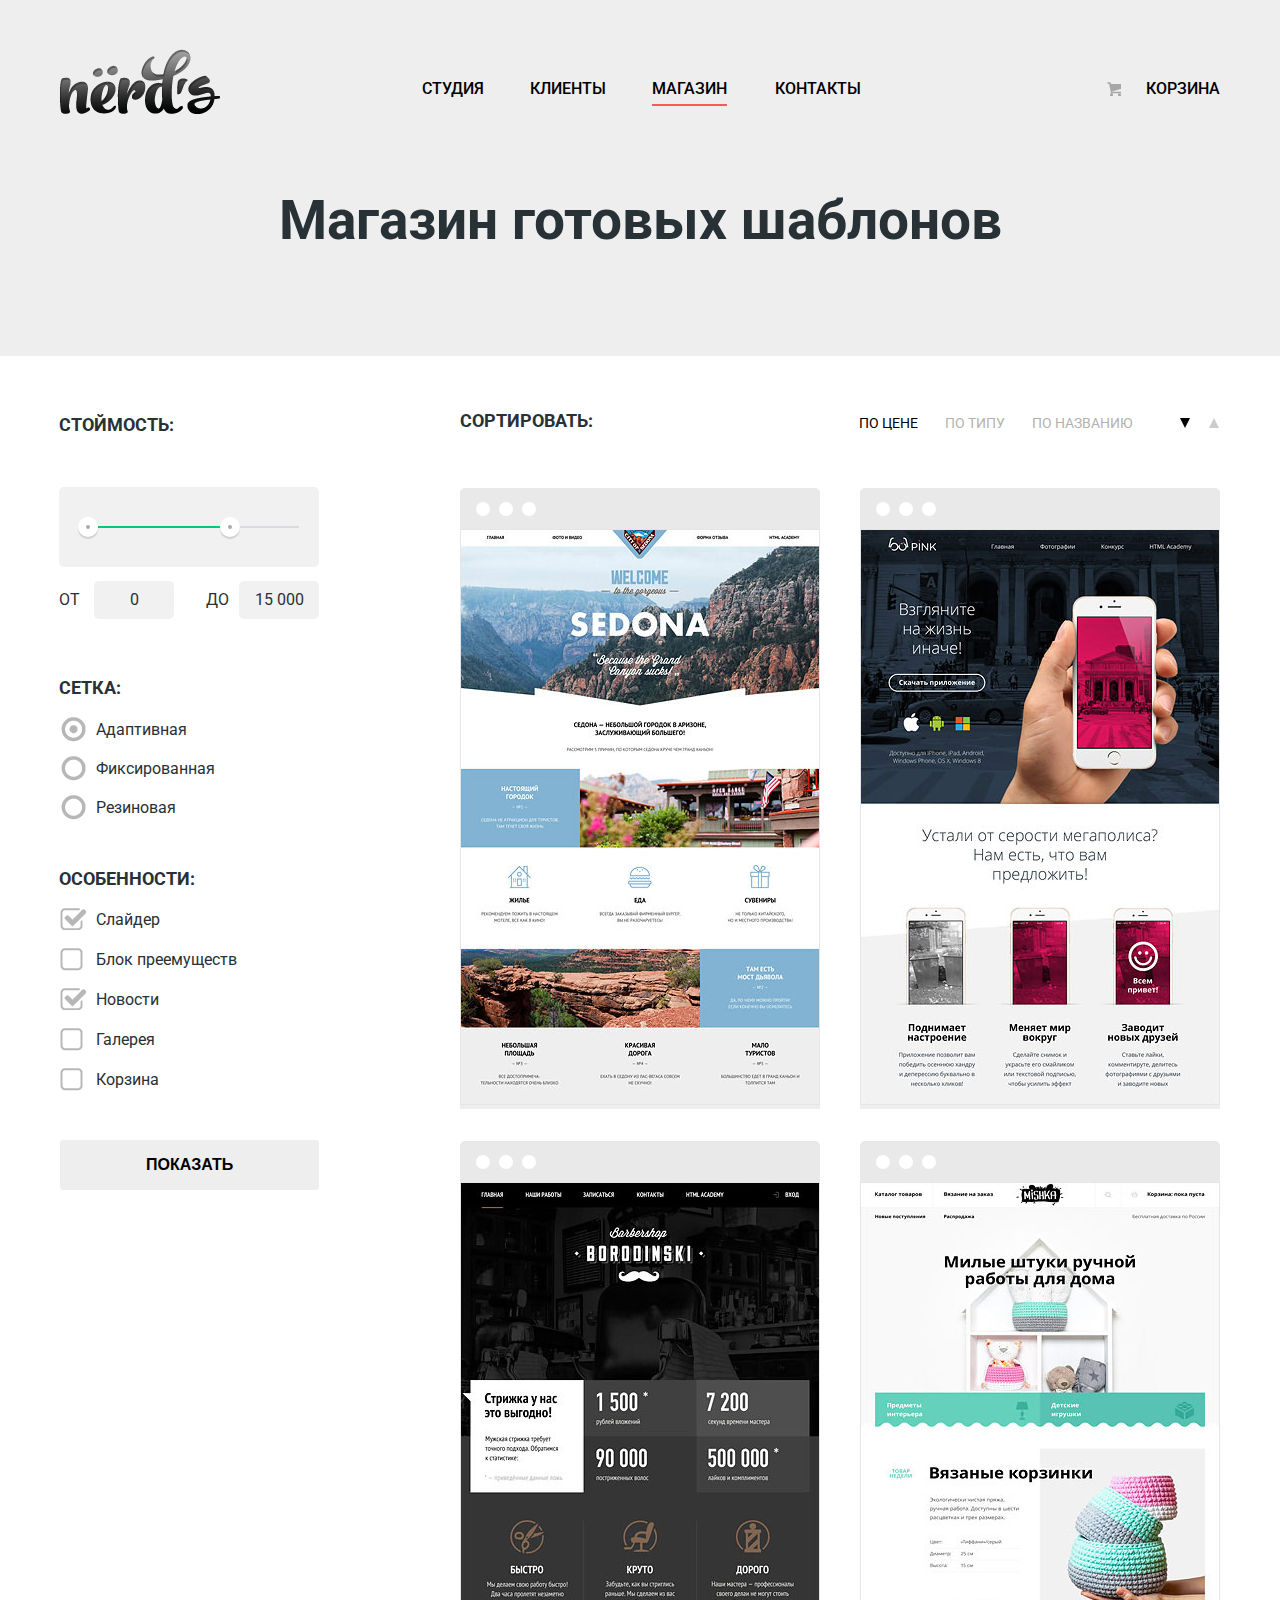
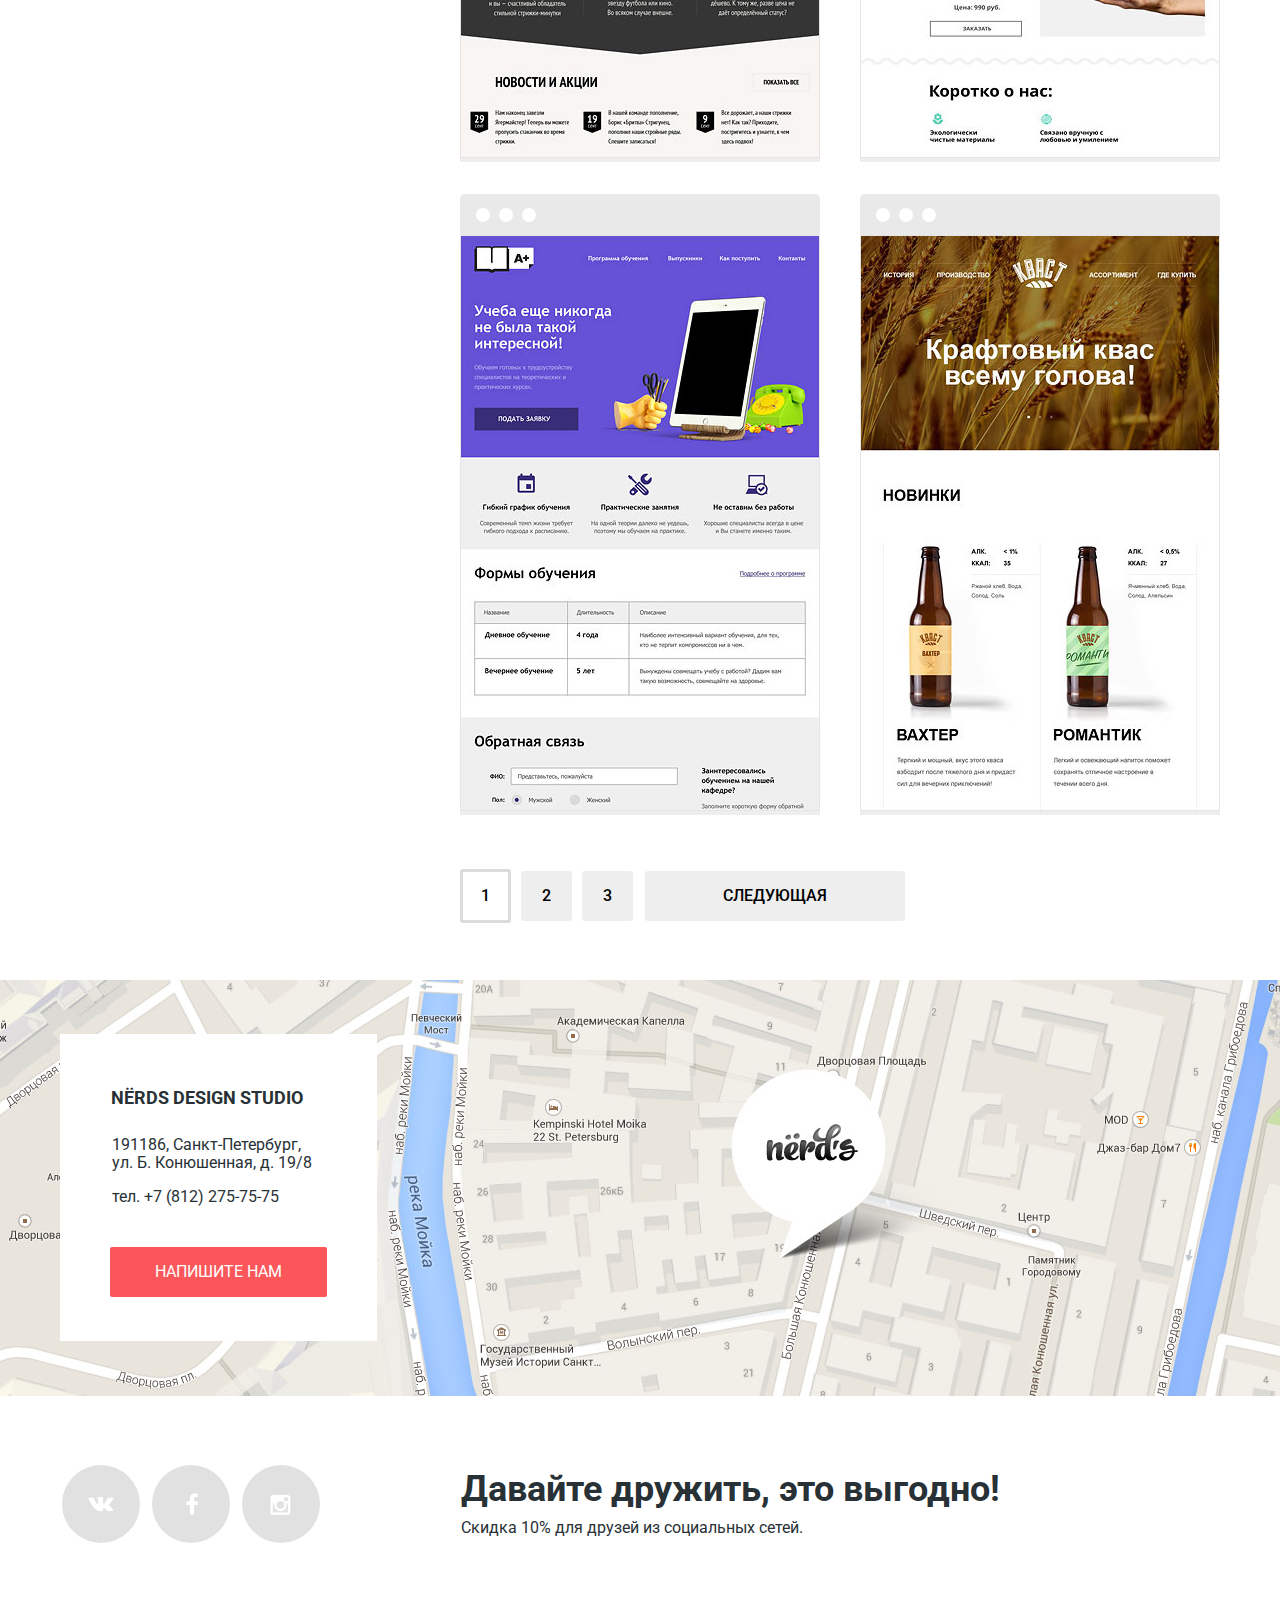
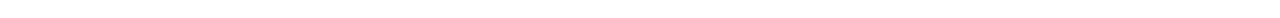
==== commit 095cd542: "Nerds" ====
--- a/inner.html
+++ b/inner.html
@@ -2,11 +2,10 @@
 <html lang="Ru">
     <head>
         <meta charset="utf-8">
-        <link href="css/style.css" rel="stylesheet">
+        <link href="https://fonts.googleapis.com/css?family=Roboto:400,500,700&amp;subset=cyrillic" rel="stylesheet">
+        <link href="css/normalize.css" rel="stylesheet">
         <link href="css/style.min.css" rel="stylesheet">
-        <link href="css/normalize.css" rel="stylesheet">
         <title>Nerds</title>
-        <link href="https://fonts.googleapis.com/css?family=Roboto:400,500,700&amp;subset=cyrillic" rel="stylesheet">
     </head>
     <body>
         <header class="main-header">
--- a/css/style.min.css
+++ b/css/style.min.css
@@ -1 +1 @@
-body{margin:0;padding:0;font-family:"Roboto","Arial",sans-serif;font-size:16px;font-weight:400;line-height:24px;color:#283136}h2{margin-bottom:33px;margin-top:28px;font-size:45px;line-height:45px;font-weight:700;color:#000}input,textarea{outline:none;resize:none}b,label,main{display:block}.main-header{min-width:1160px;background-color:#eee}.container{width:1160px;margin:0 auto}.clearfix::after{content:"";display:table;clear:both}.logo{float:left;width:160px;margin-right:202px;margin-top:49px}.logo:hover{opacity:.8}.logo:active{opacity:.3}.main-navigation{float:left;width:500px;margin-top:74px;vertical-align:bottom}.main-navigation li{list-style:none;padding:0;display:inline-block;vertical-align:top;margin:0 46px 0 0}.main-navigation li:nth-child(3){margin-right:48px}.main-navigation ul{padding:0;margin:0;font-size:0}.main-navigation a{font-size:16px;font-weight:500;line-height:30px;text-decoration:none;text-transform:uppercase;color:#000}.main-navigation a:hover{color:#fb565a}.main-navigation a:active{color:rgba(0,0,0,.3)}.main-navigation .active{position:relative}.main-navigation .active::after{content:"";position:absolute;right:0;bottom:0;left:0;width:100%;height:2px;background-color:#fb565a}.basket-block{float:right;max-width:160px;margin-top:74px;font-size:0}.basket{position:relative;display:inline-block;padding-left:41px;vertical-align:top;font-size:16px;font-weight:500;line-height:30px;text-decoration:none;text-transform:uppercase;color:#000}.basket:hover{color:#fb565a}.basket:active{color:rgba(0,0,0,.3)}.basket::before{content:"";position:absolute;top:3px;left:-3px;width:19px;height:19px;background-color:#e6e6fa;background:url(../img/spritesheet.png) no-repeat}.tagline-main{background-color:#eee}.slide{position:relative;width:1160px;height:425px;margin:0 auto 78px}.slide input[type=radio]{position:absolute;opacity:0;outline:none}.slider-controls{position:absolute;bottom:91px;left:50%;z-index:1000;margin-left:-51px;text-align:center}.slider-controls label{position:relative;display:inline-block;width:18px;height:18px;margin:0 7px;vertical-align:top;box-sizing:border-box;border-radius:50%;cursor:pointer;background:#fff}#btn-1:checked~.slider-controls label[for=btn-1]:after,#btn-2:checked~.slider-controls label[for=btn-2]:after,#btn-3:checked~.slider-controls label[for=btn-3]:after{content:"";position:absolute;left:0;right:0;top:0;bottom:0;width:4px;height:4px;margin:auto;border:2px solid #c1c1c1;border-radius:50%}.slide-text{position:absolute;top:0;left:0;width:100%;height:100%;overflow:hidden}.tagline{width:517px;padding:72px 0;font-size:0;color:#283136}.tagline-item1{font-size:55px;line-height:55px;font-weight:700;color:#000}.tagline-btn{font-size:16px}.tagline-item2{font-size:16px;margin-top:25px}.tagline-btn{display:inline-block;padding:17px 56px;margin-top:23px;vertical-align:middle;background-color:#fb565a;line-height:18px;color:#fff;text-decoration:none;text-transform:uppercase;border-radius:2px;cursor:pointer}.tagline-btn:hover,.websites .order:hover{background-color:#e74246}.tagline-btn:active{background-color:#d7373b;color:rgba(255,255,255,.3);box-shadow:inset 0 3px 0 #c13135}.slide-text:nth-child(1){background-image:url(../img/slider-1.png);background-repeat:no-repeat;background-position:100% -7px}.slide-text:nth-child(2),.slide-text:nth-child(3){background-image:url(../img/slider-2.png);background-repeat:no-repeat;background-position:100% 0}.slide-text:nth-child(3){background-image:url(../img/slider-3.png)}.slide-text{display:none}#btn-1:checked~.slides .slide-text:nth-child(1),#btn-2:checked~.slides .slide-text:nth-child(2),#btn-3:checked~.slides .slide-text:nth-child(3){display:block}.service{padding-bottom:80px}.service-item{width:300px;margin-right:100px;float:left;padding-top:178px;box-sizing:border-box}.service-item:nth-child(3){margin-right:59px}.feauters p,.order,.service-item p{font-size:16px;line-height:24px}.order{display:inline-block;padding:16px 40px;margin-top:16px;vertical-align:middle;line-height:18px;color:#fff;background-color:#fb565a;text-decoration:none;text-transform:uppercase;cursor:pointer;border-radius:2px}.websites .order:active{color:rgba(255,255,255,.3);background-color:#d7373b;box-shadow:inset 0 3px 0 #c13135}.presentation .order{background-color:#efc849}.presentation .order:hover{background-color:#eab534}.presentation .order:active{color:rgba(255,255,255,.3);background-color:#e5a722;box-shadow:inset 0 3px 0 #ce961f}.apps .order{background-color:#00ca74}.apps .order:hover{background-color:#00bc6c}.apps .order:active{color:#4dc491;background-color:#00aa62;box-shadow:inset 0 3px 0 #009958}.apps,.presentation,.websites{position:relative}.websites::before{left:0;background:url(../img/service-websites.jpg) no-repeat}.apps::before,.presentation::before,.websites::before{content:"";position:absolute;top:0;width:300px;height:146px}.apps::before{background:url(../img/service-apps.jpg) no-repeat}.presentation::before{background:url(../img/service-presentation.jpg) no-repeat}.service-title{margin-top:-6px;font-size:24px;line-height:30px;font-weight:700;text-transform:uppercase}.studio{float:left;width:66.666666%;padding-right:100px;box-sizing:border-box}.about-us{margin-bottom:39px}.do{margin-bottom:-4px;font-weight:700;text-transform:uppercase}.feauters{font-size:0}.feauters p{margin:27px 0 -3px}.feauters p::before{content:"";display:inline-block;width:25px;height:2px;margin-right:11px;vertical-align:middle;background-color:#fb565a}.achievements{float:left;width:33.333333%}.achievement-title{padding-left:43px;margin-bottom:-4px;font-weight:700;text-transform:uppercase}.procent{font-size:45px;font-weight:700}.procent-item{font-size:25px;vertical-align:super}.achievement{margin-top:-15px;line-height:18px}.logo2{display:block;padding-left:26px;margin-bottom:36px;margin-top:-6px}.achievement-items,.address p{padding-left:2px}.achievement-item{float:left;width:30%;margin-left:26px}.achievement-item:nth-child(2),.achievement-item:nth-child(3){margin-left:3px}.block-studio-achievements{padding-top:46px;padding-bottom:53px;margin-bottom:7px;border-top:2px solid #eee}.projects-logo{font-size:0;border-top:2px solid #eee;border-bottom:2px solid #eee}.project-index{position:relative;display:inline-block;width:260px;padding-bottom:9px;margin-right:40px;vertical-align:middle}.project-index img{opacity:.2}.project-index::after{content:"";position:absolute;top:90px;left:255px;width:52px;height:2px;background-color:#eee;-webkit-transform:rotate(90deg);transform:rotate(90deg)}.project-index:nth-child(4)::after{display:none}.project-index:nth-child(4){margin-right:0}.project-index img:hover{opacity:1}.project-index img:active{opacity:.1}.interaktive-map{position:absolute;top:0;left:0;width:100%;height:100%;min-width:1160px}.map-address{position:relative;height:416px;padding-top:54px;background-color:#000;background-image:url(../img/map.jpg);background-repeat:no-repeat;background-size:cover;background-position:-89px;box-sizing:border-box}.address{position:relative;z-index:23;float:left;height:200px;padding:47px 50px 60px;font-size:16px;line-height:18px;background:#fff}.nds{padding-left:1px;padding-top:2px;margin-bottom:23px;font-size:18px;line-height:30px;font-weight:700}.address p:nth-child(3){padding-left:2px;margin-bottom:37px}.write{display:inline-block;padding:16px 45px;margin-top:4px;vertical-align:middle;font-size:16px;line-height:18px;color:#fff;background-color:#fb565a;text-decoration:none;text-transform:uppercase;border-radius:2px;cursor:pointer}.write:hover{background-color:#e74246}.write:active{color:rgba(255,255,255,.3);background-color:#d7373b;box-shadow:inset 0 3px 0 #c13135}.main-footer{margin-top:80px;margin-bottom:75px}.footer-social{float:left;margin-top:69px;margin-right:141px;margin-left:2px;font-size:0}.footer-text{float:left}.social-btn{position:relative;display:inline-block;width:78px;height:78px;margin-right:12px;vertical-align:middle;background-color:#e1e1e1;border-radius:50%}.social-btn:last-child{margin-right:0}.letter-form .btn:hover,.social-btn:hover{background-color:#e74246}.social-btn:active{color:#e37376;background-color:#d7373b;box-shadow:inset 0 3px 0 #c13135}.social-btn-fb::before,.social-btn-inst::before,.social-btn-vk::before{content:"";position:absolute;background-image:url(../img/spritesheet.png);background-repeat:no-repeat}.social-btn-vk::before{top:32px;left:26px;width:26px;height:14px;background-position:-5px -93px}.social-btn-fb::before{top:28px;left:34px;width:12px;height:22px;background-position:-5px -30px}.social-btn-inst::before{top:30px;left:28px;width:21px;height:20px;background-position:-5px -63px}.social-btn-fb:active::before,.social-btn-inst:active::before,.social-btn-vk:active::before{opacity:.3}.footer-text{margin-top:75px}.friend{margin:0;font-size:36px;line-height:36px;font-weight:700}.discount{margin:10px 0 0;font-size:16px;line-height:22px}.modal-content{position:fixed;top:150px;left:50%;z-index:25;width:960px;height:590px;padding:73px 100px;margin-left:-480px;color:#000;background:#fff;box-shadow:0 30px 50px rgba(0,0,0,.7);box-sizing:border-box;display:none}.modal-content-show{display:block;-webkit-animation:bounce .6s;animation:bounce .6s}.modal-error{-webkit-animation:shake .6s;animation:shake .6s}.modal-content-close{position:absolute;top:77px;left:850px;font-size:0;background-color:#fff;opacity:.3;border:0;cursor:pointer}.modal-content-close:hover{opacity:1}.modal-content-close:active{opacity:.1}.modal-content-close::after,.modal-content-close::before{content:"";position:absolute;top:9px;left:0;width:23px;height:4px;background-color:#fb565a;border-radius:1px}.modal-content-close::before{-webkit-transform:rotate(45deg);transform:rotate(45deg)}.modal-content-close::after{-webkit-transform:rotate(-45deg);transform:rotate(-45deg)}.modal-content h2{margin-top:-7px;font-weight:700;font-size:45px;line-height:45px}.modal-content label{display:inline-block;width:50%;vertical-align:top;font-size:16px;line-height:18px;font-weight:700}.letter-form{margin-top:41px;margin-left:2px;font-size:0}.letter-form input[type=text]{width:100%;padding:13px 14px;margin-top:9px;font-family:"Roboto","Arial",sans-serif;font-size:16px;line-height:18px;box-sizing:border-box;border:2px solid #d7dcde}.letter-form input[type=text]:hover{color:#a1a1a1;border-color:#b4b9bb}.letter-form input[type=text]:active{color:#444;border-color:#000}.letter-form input[type=text]:focus,.letter-form textarea:focus{color:#444;border-color:#000}.letter-form label:nth-child(1){padding-right:20px;box-sizing:border-box}.letter-form label:nth-child(2){padding-left:20px;box-sizing:border-box}input::focus-webkit-input-placeholder{color:#444}input:focus-moz-placeholder{color:#444}.letter-item{margin-top:35px;margin-bottom:10px}.letter-form textarea,.price-controls input{font-family:"Roboto","Arial",sans-serif;font-size:16px}.letter-form textarea{height:89px;margin-bottom:11px;width:728px;padding:13px 14px;line-height:18px;border:2px solid #d7dcde}.letter-form .btn{display:inline-block;vertical-align:middle;padding:17px 83px;margin-top:23px;font-size:16px;line-height:18px;color:#fff;background-color:#fb565a;text-transform:uppercase;text-decoration:none;border:none;border-radius:2px;cursor:pointer}.letter-form textarea:hover{color:#a1a1a1;border-color:#b4b9bb}.letter-form textarea:active{color:#444;border-color:#000}.letter-form .btn:active{color:rgba(255,255,255,.3);background-color:#d7373b;box-shadow:inset 0 3px 0 #c13135}.main-title{padding-top:1px;padding-bottom:71px;background-color:#eee}h1{padding-top:34px;text-align:center;font-size:55px;line-height:55px}.filter,.main-title{margin-bottom:54px}.filter>legend{margin-bottom:47px}.layouts>legend{margin-bottom:15px}.range-filter{width:260px}.range-controls{position:relative;padding:39px 20px;margin-bottom:14px;background:#f1f1f1;border-radius:5px}.range-controls .scale{height:2px;background:#d7dcde}.range-controls .bar{width:70%;height:2px;background:#00ca74}.range-controls .toggle{position:absolute;top:30px;left:0;width:4px;height:4px;background:#ababab;border:8px solid #fff;border-radius:50%;box-shadow:0 2px 1px 0 #cfcfcf;cursor:pointer}.range-controls .toggle-min{left:19px}.range-controls .toggle-max{left:161px}.price-controls{font-size:0}.price-controls label{display:inline-block;width:50%;vertical-align:top;font-size:16px;line-height:22px;text-transform:uppercase}.max-price{text-align:right}.price-controls input{line-height:22px;width:60px;padding:8px 10px;margin-left:10px;text-align:center;color:#283136;background:#f1f1f1;border:none;border-radius:5px}.filters label:disabled{opacity:.3}.filters fieldset{border:none;margin-left:-1px;padding:0}.filters legend{font-size:18px;line-height:30px;font-weight:700;text-transform:uppercase}.features input[type=checkbox],.layouts input[type=radio]{display:none;outline:none}.layouts label{margin-bottom:15px;cursor:pointer}.layouts label:last-child{margin-bottom:44px}.features legend{margin-bottom:14px}.features label{margin-bottom:16px;cursor:pointer}.features label:last-child{margin-bottom:48px}.layouts label{position:relative}.features label,.layouts label{padding-left:37px}input[type=radio]+label::before{content:"";position:absolute;top:-2px;left:-3px;width:31px;height:26px;background:url(../img/spritesheet.png) no-repeat;background-position:0 -117px;opacity:.4;cursor:pointer}input[type=radio]:checked+label::before{content:"";position:absolute;top:-2px;left:-3px;width:31px;height:26px;background:url(../img/spritesheet.png) no-repeat;background-position:0 -152px;cursor:pointer}.layout{width:200px}input[type=radio]+label:hover::before{opacity:1}input[type=radio]+label:disabled::before{opacity:.1}.features label{position:relative}input[type=checkbox]+label::before{content:"";position:absolute;top:-5px;left:-4px;width:31px;height:28px;background:url(../img/sprite-checkbox.png) no-repeat;background-position:0 0;opacity:.4;cursor:pointer}input[type=checkbox]:checked+label::before{content:"";position:absolute;top:-6px;left:-4px;width:31px;height:28px;background:url(../img/sprite-checkbox.png) no-repeat;background-position:0 -32px;cursor:pointer}input[type=checkbox]+label:hover::before{opacity:1}input[type=checkbox]+label:disabled::before{opacity:.1}.feature,.filters{float:left;width:200px}.filters{width:25%}.to-show{padding:16px 86px;font-size:16px;line-height:18px;font-weight:600;background-color:#eee;text-transform:uppercase;border:none;border-radius:3px;cursor:pointer}.to-show:hover{background-color:#dfdfdf}.to-show:active{color:rgba(0,0,0,.3);background-color:#d5d5d5;box-shadow:inset 0 3px 0 #bfbfbf}.separate-item,.separate-item a,.separate-items{display:inline-block;vertical-align:top}.separate-items{margin-right:240px;margin-top:2px;line-height:18px;font-weight:700;text-transform:uppercase;font-size:18px}.separate-item{width:320px;margin-left:26px;font-size:0}.separate-item a{margin-top:2px;margin-right:27px;vertical-align:middle;font-size:14px;line-height:18px;color:#000;text-decoration:none;text-transform:uppercase}.separate-item a:last-child{margin-right:45px;color:#b2b2b2}.separate-item a:nth-child(2){color:#b2b2b2}.separate-item a:hover{color:#666}.separate-item a:active{color:#000}.arrows{display:inline-block;vertical-align:middle;font-size:0;width:40px}.arrows a{position:relative;font-size:0}.arrows a:hover{border-top-color:#999;border-bottom-color:#999}.arrows a:active{border-top-color:#000;border-bottom-color:#000}.arrows .down,.arrows .up{width:0;height:0;border-left:5px solid transparent;border-right:5px solid transparent;margin-top:2px}.arrows .down{border-top:10px solid #ccc;margin-right:19px;margin-left:1px}.arrows .up{border-bottom:10px solid #ccc}.arrows .active{border-top-color:#000}.main-projects{float:left;width:75%;margin-bottom:-23px;box-sizing:border-box;padding-left:110px}.separate{vertical-align:top;font-size:0;margin-bottom:40px}.arrows a,.separate a{display:inline-block;vertical-align:middle}.project,.projects{position:relative}.projects{font-size:0;margin-bottom:-9px}.project{display:inline-block;vertical-align:top;font-size:16px;line-height:18px;width:360px;background:#eee;margin-right:40px;box-sizing:border-box;border-top-left-radius:5px;border-top-right-radius:5px;border-top:41px solid #e9e9e9;min-height:576px;margin-bottom:32px}.project:nth-child(2n){margin-right:0}.img-project::before,.project::after,.project::before{content:"";position:absolute;top:-27px;width:14px;height:14px;background:#fff;border-radius:50%}.project::before{left:16px}.project::after{left:39px}.img-project{position:relative}.img-project::before{left:62px}.project:hover .info{display:block;border-color:#4d4d4d}.project:hover{border-color:#4d4d4d}.info{position:absolute;bottom:1px;font-size:16px;line-height:18px;background:#eee;box-sizing:border-box;text-align:center;width:360px;padding:25px 65px 43px;display:none}.info a,.price{text-decoration:none}.info .title{color:#000;font-size:18px;font-weight:700;line-height:30px;text-transform:uppercase}.pagination a,.price{display:inline-block;vertical-align:middle;line-height:18px;text-transform:uppercase}.pagination a{font-size:16px;text-decoration:none;font-weight:500;background:#eee;margin-right:10px;color:#000;padding:16px 21px;border-radius:3px}.price{background-color:#fb565a;cursor:pointer;padding:19px 62px;border-radius:2px;color:#fff;margin-top:11px}.price:hover{background-color:#e74246}.price:active{background-color:#d7373b;color:rba(#fff);box-shadow:inset 0 3px 0 #c13135}.pagination{font-size:0;margin-top:31px}.pagination a:hover{background-color:#dfdfdf}.pagination a:active{background-color:#d5d5d5;color:rgba(0,0,0,.3);box-shadow:inset 0 3px 0 #bfbfbf}.pagination .active-page{box-sizing:border-box;padding:15px 18px;background-color:#fff;border:3px solid #dbdbdb}.pagination .active-page:hover{border-color:#d5d5d5;background-color:#d5d5d5}.pagination .active-page:active{box-shadow:none;border-top-color:#bfbfbf}.pagination .next{padding-left:78px;padding-right:78px;margin-left:2px}@-webkit-keyframes bounce{0%{-webkit-transform:translateY(-2000px);transform:translateY(-2000px)}70%{-webkit-transform:translateY(30px);transform:translateY(30px)}90%{-webkit-transform:translateY(-10px);transform:translateY(-10px)}to{-webkit-transform:translateY(0);transform:translateY(0)}}@keyframes bounce{0%{-webkit-transform:translateY(-2000px);transform:translateY(-2000px)}70%{-webkit-transform:translateY(30px);transform:translateY(30px)}90%{-webkit-transform:translateY(-10px);transform:translateY(-10px)}to{-webkit-transform:translateY(0);transform:translateY(0)}}@-webkit-keyframes shake{0%,to{-webkit-transform:translateX(0);transform:translateX(0)}10%,30%,50%,70%,90%{-webkit-transform:translateX(-10px);transform:translateX(-10px)}20%,40%,60%,80%{-webkit-transform:translateX(10px);transform:translateX(10px)}}@keyframes shake{0%,to{-webkit-transform:translateX(0);transform:translateX(0)}10%,30%,50%,70%,90%{-webkit-transform:translateX(-10px);transform:translateX(-10px)}20%,40%,60%,80%{-webkit-transform:translateX(10px);transform:translateX(10px)}}+body{margin:0;padding:0;font-family:"Roboto","Arial",sans-serif;font-size:16px;font-weight:400;line-height:24px;color:#283136}h2{margin-bottom:33px;margin-top:28px;font-size:45px;line-height:45px;font-weight:700;color:#000}input,textarea{outline:none;resize:none}b,label,main{display:block}.main-header{min-width:1160px;background-color:#eee}.container{width:1160px;margin:0 auto}.clearfix::after{content:"";display:table;clear:both}.logo{float:left;width:160px;margin-right:202px;margin-top:49px}.logo:hover{opacity:.8}.logo:active{opacity:.3}.main-navigation{float:left;width:500px;margin-top:74px;vertical-align:bottom}.main-navigation li{list-style:none;padding:0;display:inline-block;vertical-align:top;margin:0 46px 0 0}.main-navigation li:nth-child(3){margin-right:48px}.main-navigation ul{padding:0;margin:0;font-size:0}.main-navigation a{font-size:16px;font-weight:500;line-height:30px;text-decoration:none;text-transform:uppercase;color:#000}.main-navigation a:hover{color:#fb565a}.main-navigation a:active{color:rgba(0,0,0,.3)}.main-navigation .active{position:relative}.main-navigation .active::after{content:"";position:absolute;right:0;bottom:0;left:0;width:100%;height:2px;background-color:#fb565a}.basket-block{float:right;max-width:160px;margin-top:74px;font-size:0}.basket{position:relative;display:inline-block;padding-left:41px;vertical-align:top;font-size:16px;font-weight:500;line-height:30px;text-decoration:none;text-transform:uppercase;color:#000}.basket:hover{color:#fb565a}.basket:active{color:rgba(0,0,0,.3)}.basket::before{content:"";position:absolute;top:3px;left:-3px;width:19px;height:19px;background-color:#e6e6fa;background:url(../img/spritesheet.png) no-repeat}.tagline-main{background-color:#eee}.slide{position:relative;width:1160px;height:425px;margin:0 auto 78px}.slide input[type=radio]{position:absolute;opacity:0;outline:none}.slider-controls{position:absolute;bottom:91px;left:50%;z-index:1000;margin-left:-51px;text-align:center}.slider-controls label{position:relative;display:inline-block;width:18px;height:18px;margin:0 7px;vertical-align:top;box-sizing:border-box;border-radius:50%;cursor:pointer;background:#fff}#btn-1:checked~.slider-controls label[for=btn-1]:after,#btn-2:checked~.slider-controls label[for=btn-2]:after,#btn-3:checked~.slider-controls label[for=btn-3]:after{content:"";position:absolute;left:0;right:0;top:0;bottom:0;width:4px;height:4px;margin:auto;border:2px solid #c1c1c1;border-radius:50%}.slide-text{position:absolute;top:0;left:0;width:100%;height:100%;overflow:hidden}.tagline{width:517px;padding:72px 0;font-size:0;color:#283136}.tagline-item1{font-size:55px;line-height:55px;font-weight:700;color:#000}.tagline-btn{font-size:16px}.tagline-item2{font-size:16px;margin-top:25px}.tagline-btn{display:inline-block;padding:17px 56px;margin-top:23px;vertical-align:middle;background-color:#fb565a;line-height:18px;color:#fff;text-decoration:none;text-transform:uppercase;border-radius:2px;cursor:pointer}.tagline-btn:hover,.websites .order:hover{background-color:#e74246}.tagline-btn:active{background-color:#d7373b;color:rgba(255,255,255,.3);box-shadow:inset 0 3px 0 #c13135}.slide-text:nth-child(1){background-image:url(../img/slider-1.png);background-repeat:no-repeat;background-position:100% -7px}.slide-text:nth-child(2),.slide-text:nth-child(3){background-image:url(../img/slider-2.png);background-repeat:no-repeat;background-position:100% 0}.slide-text:nth-child(3){background-image:url(../img/slider-3.png)}.slide-text{display:none}#btn-1:checked~.slides .slide-text:nth-child(1),#btn-2:checked~.slides .slide-text:nth-child(2),#btn-3:checked~.slides .slide-text:nth-child(3){display:block}.service{padding-bottom:80px}.service-item{width:300px;margin-right:100px;float:left;padding-top:178px;box-sizing:border-box}.service-item:nth-child(3){margin-right:59px}.feauters p,.order,.service-item p{font-size:16px;line-height:24px}.order{display:inline-block;padding:16px 40px;margin-top:16px;vertical-align:middle;line-height:18px;color:#fff;background-color:#fb565a;text-decoration:none;text-transform:uppercase;cursor:pointer;border-radius:2px}.websites .order:active{color:rgba(255,255,255,.3);background-color:#d7373b;box-shadow:inset 0 3px 0 #c13135}.presentation .order{background-color:#efc849}.presentation .order:hover{background-color:#eab534}.presentation .order:active{color:rgba(255,255,255,.3);background-color:#e5a722;box-shadow:inset 0 3px 0 #ce961f}.apps .order{background-color:#00ca74}.apps .order:hover{background-color:#00bc6c}.apps .order:active{color:#4dc491;background-color:#00aa62;box-shadow:inset 0 3px 0 #009958}.apps,.presentation,.websites{position:relative}.websites::before{left:0;background:url(../img/service-websites.jpg) no-repeat}.apps::before,.presentation::before,.websites::before{content:"";position:absolute;top:0;width:300px;height:146px}.apps::before{background:url(../img/service-apps.jpg) no-repeat}.presentation::before{background:url(../img/service-presentation.jpg) no-repeat}.service-title{margin-top:-6px;font-size:24px;line-height:30px;font-weight:700;text-transform:uppercase}.studio{float:left;width:66.666666%;padding-right:100px;box-sizing:border-box}.about-us{margin-bottom:39px}.do{margin-bottom:-4px;font-weight:700;text-transform:uppercase}.feauters{font-size:0}.feauters p{margin:27px 0 -3px}.feauters p::before{content:"";display:inline-block;width:25px;height:2px;margin-right:11px;vertical-align:middle;background-color:#fb565a}.achievements{float:left;width:33.333333%}.achievement-title{padding-left:43px;margin-bottom:-4px;font-weight:700;text-transform:uppercase}.procent{font-size:45px;font-weight:700}.procent-item{font-size:25px;vertical-align:super}.achievement{margin-top:-15px;line-height:18px}.logo2{display:block;padding-left:26px;margin-bottom:36px;margin-top:-6px}.achievement-items,.address p{padding-left:2px}.achievement-item{float:left;width:30%;margin-left:26px}.achievement-item:nth-child(2),.achievement-item:nth-child(3){margin-left:3px}.block-studio-achievements{padding-top:46px;padding-bottom:53px;margin-bottom:7px;border-top:2px solid #eee}.projects-logo{font-size:0;border-top:2px solid #eee;border-bottom:2px solid #eee}.project-index{position:relative;display:inline-block;width:260px;padding-bottom:9px;margin-right:40px;vertical-align:middle}.project-index img{opacity:.2}.project-index::after{content:"";position:absolute;top:90px;left:255px;width:52px;height:2px;background-color:#eee;-webkit-transform:rotate(90deg);transform:rotate(90deg)}.project-index:nth-child(4)::after{display:none}.project-index:nth-child(4){margin-right:0}.project-index img:hover{opacity:1}.project-index img:active{opacity:.1}.interaktive-map{position:absolute;top:0;left:0;width:100%;height:100%;min-width:1160px}.map-address{position:relative;height:416px;padding-top:54px;background-color:#000;background-image:url(../img/map.jpg);background-repeat:no-repeat;background-size:cover;background-position:-89px;box-sizing:border-box}.address{position:relative;z-index:23;float:left;height:200px;padding:47px 50px 60px;font-size:16px;line-height:18px;background:#fff}.nds{padding-left:1px;padding-top:2px;margin-bottom:23px;font-size:18px;line-height:30px;font-weight:700}.address p:nth-child(3){padding-left:2px;margin-bottom:37px}.write{display:inline-block;padding:16px 45px;margin-top:4px;vertical-align:middle;font-size:16px;line-height:18px;color:#fff;background-color:#fb565a;text-decoration:none;text-transform:uppercase;border-radius:2px;cursor:pointer}.write:hover{background-color:#e74246}.write:active{color:rgba(255,255,255,.3);background-color:#d7373b;box-shadow:inset 0 3px 0 #c13135}.main-footer{margin-top:80px;margin-bottom:75px}.footer-social{float:left;margin-top:69px;margin-right:141px;margin-left:2px;font-size:0}.footer-text{float:left}.social-btn{position:relative;display:inline-block;width:78px;height:78px;margin-right:12px;vertical-align:middle;background-color:#e1e1e1;border-radius:50%}.social-btn:last-child{margin-right:0}.letter-form .btn:hover,.social-btn:hover{background-color:#e74246}.social-btn:active{color:#e37376;background-color:#d7373b;box-shadow:inset 0 3px 0 #c13135}.social-btn-fb::before,.social-btn-inst::before,.social-btn-vk::before{content:"";position:absolute;background-image:url(../img/spritesheet.png);background-repeat:no-repeat}.social-btn-vk::before{top:32px;left:26px;width:26px;height:14px;background-position:-5px -93px}.social-btn-fb::before{top:28px;left:34px;width:12px;height:22px;background-position:-5px -30px}.social-btn-inst::before{top:30px;left:28px;width:21px;height:20px;background-position:-5px -63px}.social-btn-fb:active::before,.social-btn-inst:active::before,.social-btn-vk:active::before{opacity:.3}.footer-text{margin-top:75px}.friend{margin:0;font-size:36px;line-height:36px;font-weight:700}.discount{margin:10px 0 0;font-size:16px;line-height:22px}.modal-content{position:fixed;top:20px;left:50%;z-index:25;width:960px;height:590px;padding:73px 100px;margin-left:-480px;color:#000;background:#fff;box-shadow:0 30px 50px rgba(0,0,0,.7);box-sizing:border-box;display:none}.modal-content-show{display:block;-webkit-animation:bounce .6s;animation:bounce .6s}.modal-error{-webkit-animation:shake .6s;animation:shake .6s}.modal-content-close{position:absolute;top:77px;left:850px;font-size:0;background-color:#fff;opacity:.3;border:0;cursor:pointer}.modal-content-close:hover{opacity:1}.modal-content-close:active{opacity:.1}.modal-content-close::after,.modal-content-close::before{content:"";position:absolute;top:9px;left:0;width:23px;height:4px;background-color:#fb565a;border-radius:1px}.modal-content-close::before{-webkit-transform:rotate(45deg);transform:rotate(45deg)}.modal-content-close::after{-webkit-transform:rotate(-45deg);transform:rotate(-45deg)}.modal-content h2{margin-top:-7px;font-weight:700;font-size:45px;line-height:45px}.modal-content label{display:inline-block;width:50%;vertical-align:top;font-size:16px;line-height:18px;font-weight:700}.letter-form{margin-top:41px;margin-left:2px;font-size:0}.letter-form input[type=text]{width:100%;padding:13px 14px;margin-top:9px;font-family:"Roboto","Arial",sans-serif;font-size:16px;line-height:18px;box-sizing:border-box;border:2px solid #d7dcde}.letter-form input[type=text]:hover{color:#a1a1a1;border-color:#b4b9bb}.letter-form input[type=text]:active{color:#444;border-color:#000}.letter-form input[type=text]:focus,.letter-form textarea:focus{color:#444;border-color:#000}.letter-form label:nth-child(1){padding-right:20px;box-sizing:border-box}.letter-form label:nth-child(2){padding-left:20px;box-sizing:border-box}input::focus-webkit-input-placeholder{color:#444}input:focus-moz-placeholder{color:#444}.letter-item{margin-top:35px;margin-bottom:10px}.letter-form textarea,.price-controls input{font-family:"Roboto","Arial",sans-serif;font-size:16px}.letter-form textarea{height:89px;margin-bottom:11px;width:728px;padding:13px 14px;line-height:18px;border:2px solid #d7dcde}.letter-form .btn{display:inline-block;vertical-align:middle;padding:17px 83px;margin-top:23px;font-size:16px;line-height:18px;color:#fff;background-color:#fb565a;text-transform:uppercase;text-decoration:none;border:none;border-radius:2px;cursor:pointer}.letter-form textarea:hover{color:#a1a1a1;border-color:#b4b9bb}.letter-form textarea:active{color:#444;border-color:#000}.letter-form .btn:active{color:rgba(255,255,255,.3);background-color:#d7373b;box-shadow:inset 0 3px 0 #c13135}.main-title{padding-top:1px;padding-bottom:71px;background-color:#eee}h1{padding-top:34px;text-align:center;font-size:55px;line-height:55px}.filter,.main-title{margin-bottom:54px}.filter>legend{margin-bottom:47px}.layouts>legend{margin-bottom:15px}.range-filter{width:260px}.range-controls{position:relative;padding:39px 20px;margin-bottom:14px;background:#f1f1f1;border-radius:5px}.range-controls .scale{height:2px;background:#d7dcde}.range-controls .bar{width:70%;height:2px;background:#00ca74}.range-controls .toggle{position:absolute;top:30px;left:0;width:4px;height:4px;background:#ababab;border:8px solid #fff;border-radius:50%;box-shadow:0 2px 1px 0 #cfcfcf;cursor:pointer}.range-controls .toggle-min{left:19px}.range-controls .toggle-max{left:161px}.price-controls{font-size:0}.price-controls label{display:inline-block;width:50%;vertical-align:top;font-size:16px;line-height:22px;text-transform:uppercase}.max-price{text-align:right}.price-controls input{line-height:22px;width:60px;padding:8px 10px;margin-left:10px;text-align:center;color:#283136;background:#f1f1f1;border:none;border-radius:5px}.filters label:disabled{opacity:.3}.filters fieldset{border:none;margin-left:-1px;padding:0}.filters legend{font-size:18px;line-height:30px;font-weight:700;text-transform:uppercase}.features input[type=checkbox],.layouts input[type=radio]{display:none;outline:none}.layouts label{margin-bottom:15px;cursor:pointer}.layouts label:last-child{margin-bottom:44px}.features legend{margin-bottom:14px}.features label{margin-bottom:16px;cursor:pointer}.features label:last-child{margin-bottom:48px}.layouts label{position:relative}.features label,.layouts label{padding-left:37px}input[type=radio]+label::before{content:"";position:absolute;top:-2px;left:-3px;width:31px;height:26px;background:url(../img/spritesheet.png) no-repeat;background-position:0 -117px;opacity:.4;cursor:pointer}input[type=radio]:checked+label::before{content:"";position:absolute;top:-2px;left:-3px;width:31px;height:26px;background:url(../img/spritesheet.png) no-repeat;background-position:0 -152px;cursor:pointer}.layout{width:200px}input[type=radio]+label:hover::before{opacity:1}input[type=radio]+label:disabled::before{opacity:.1}.features label{position:relative}input[type=checkbox]+label::before{content:"";position:absolute;top:-5px;left:-4px;width:31px;height:28px;background:url(../img/sprite-checkbox.png) no-repeat;background-position:0 0;opacity:.4;cursor:pointer}input[type=checkbox]:checked+label::before{content:"";position:absolute;top:-6px;left:-4px;width:31px;height:28px;background:url(../img/sprite-checkbox.png) no-repeat;background-position:0 -32px;cursor:pointer}input[type=checkbox]+label:hover::before{opacity:1}input[type=checkbox]+label:disabled::before{opacity:.1}.feature,.filters{float:left;width:200px}.filters{width:25%}.to-show{padding:16px 86px;font-size:16px;line-height:18px;font-weight:600;background-color:#eee;text-transform:uppercase;border:none;border-radius:3px;cursor:pointer}.to-show:hover{background-color:#dfdfdf}.to-show:active{color:rgba(0,0,0,.3);background-color:#d5d5d5;box-shadow:inset 0 3px 0 #bfbfbf}.separate-item,.separate-item a,.separate-items{display:inline-block;vertical-align:top}.separate-items{margin-right:240px;margin-top:2px;line-height:18px;font-weight:700;text-transform:uppercase;font-size:18px}.separate-item{width:320px;margin-left:26px;font-size:0}.separate-item a{margin-top:2px;margin-right:27px;vertical-align:middle;font-size:14px;line-height:18px;color:#000;text-decoration:none;text-transform:uppercase}.separate-item a:last-child{margin-right:45px;color:#b2b2b2}.separate-item a:nth-child(2){color:#b2b2b2}.separate-item a:hover{color:#666}.separate-item a:active{color:#000}.arrows{display:inline-block;vertical-align:middle;font-size:0;width:40px}.arrows a{position:relative;font-size:0}.arrows a:hover{border-top-color:#999;border-bottom-color:#999}.arrows a:active{border-top-color:#000;border-bottom-color:#000}.arrows .down,.arrows .up{width:0;height:0;border-left:5px solid transparent;border-right:5px solid transparent;margin-top:2px}.arrows .down{border-top:10px solid #ccc;margin-right:19px;margin-left:1px}.arrows .up{border-bottom:10px solid #ccc}.arrows .active{border-top-color:#000}.main-projects{float:left;width:75%;margin-bottom:-23px;box-sizing:border-box;padding-left:110px}.separate{vertical-align:top;font-size:0;margin-bottom:40px}.arrows a,.separate a{display:inline-block;vertical-align:middle}.project,.projects{position:relative}.projects{font-size:0;margin-bottom:-9px}.project{display:inline-block;vertical-align:top;font-size:16px;line-height:18px;width:360px;background:#eee;margin-right:40px;box-sizing:border-box;border-top-left-radius:5px;border-top-right-radius:5px;border-top:41px solid #e9e9e9;min-height:576px;margin-bottom:32px}.project:nth-child(2n){margin-right:0}.img-project::before,.project::after,.project::before{content:"";position:absolute;top:-27px;width:14px;height:14px;background:#fff;border-radius:50%}.project::before{left:16px}.project::after{left:39px}.img-project{position:relative}.img-project::before{left:62px}.project:hover .info{display:block;border-color:#4d4d4d}.project:hover{border-color:#4d4d4d}.info{position:absolute;bottom:1px;font-size:16px;line-height:18px;background:#eee;box-sizing:border-box;text-align:center;width:360px;padding:25px 65px 43px;display:none}.info a,.price{text-decoration:none}.info .title{color:#000;font-size:18px;font-weight:700;line-height:30px;text-transform:uppercase}.pagination a,.price{display:inline-block;vertical-align:middle;line-height:18px;text-transform:uppercase}.pagination a{font-size:16px;text-decoration:none;font-weight:500;background:#eee;margin-right:10px;color:#000;padding:16px 21px;border-radius:3px}.price{background-color:#fb565a;cursor:pointer;padding:19px 62px;border-radius:2px;color:#fff;margin-top:11px}.price:hover{background-color:#e74246}.price:active{background-color:#d7373b;color:rba(#fff);box-shadow:inset 0 3px 0 #c13135}.pagination{font-size:0;margin-top:31px}.pagination a:hover{background-color:#dfdfdf}.pagination a:active{background-color:#d5d5d5;color:rgba(0,0,0,.3);box-shadow:inset 0 3px 0 #bfbfbf}.pagination .active-page{box-sizing:border-box;padding:15px 18px;background-color:#fff;border:3px solid #dbdbdb}.pagination .active-page:hover{border-color:#d5d5d5;background-color:#d5d5d5}.pagination .active-page:active{box-shadow:none;border-top-color:#bfbfbf}.pagination .next{padding-left:78px;padding-right:78px;margin-left:2px}@-webkit-keyframes bounce{0%{-webkit-transform:translateY(-2000px);transform:translateY(-2000px)}70%{-webkit-transform:translateY(30px);transform:translateY(30px)}90%{-webkit-transform:translateY(-10px);transform:translateY(-10px)}to{-webkit-transform:translateY(0);transform:translateY(0)}}@keyframes bounce{0%{-webkit-transform:translateY(-2000px);transform:translateY(-2000px)}70%{-webkit-transform:translateY(30px);transform:translateY(30px)}90%{-webkit-transform:translateY(-10px);transform:translateY(-10px)}to{-webkit-transform:translateY(0);transform:translateY(0)}}@-webkit-keyframes shake{0%,to{-webkit-transform:translateX(0);transform:translateX(0)}10%,30%,50%,70%,90%{-webkit-transform:translateX(-10px);transform:translateX(-10px)}20%,40%,60%,80%{-webkit-transform:translateX(10px);transform:translateX(10px)}}@keyframes shake{0%,to{-webkit-transform:translateX(0);transform:translateX(0)}10%,30%,50%,70%,90%{-webkit-transform:translateX(-10px);transform:translateX(-10px)}20%,40%,60%,80%{-webkit-transform:translateX(10px);transform:translateX(10px)}}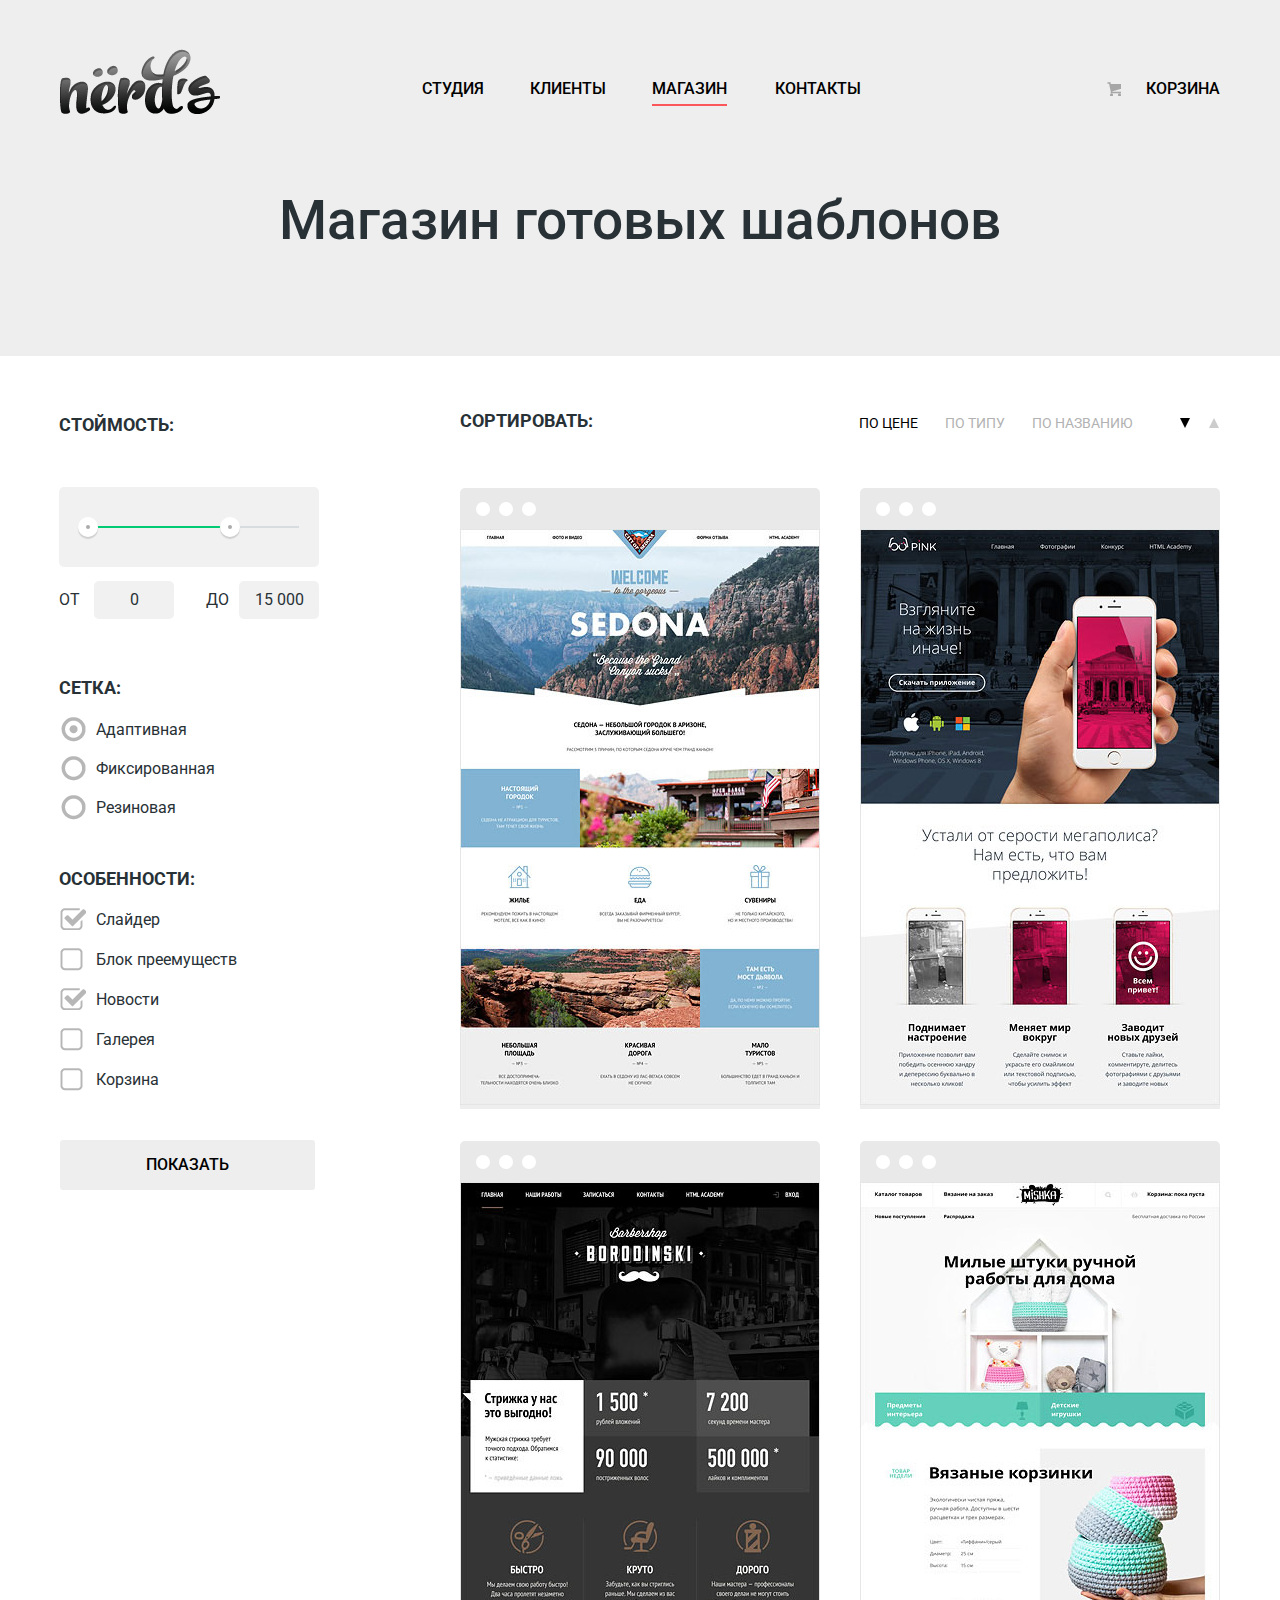
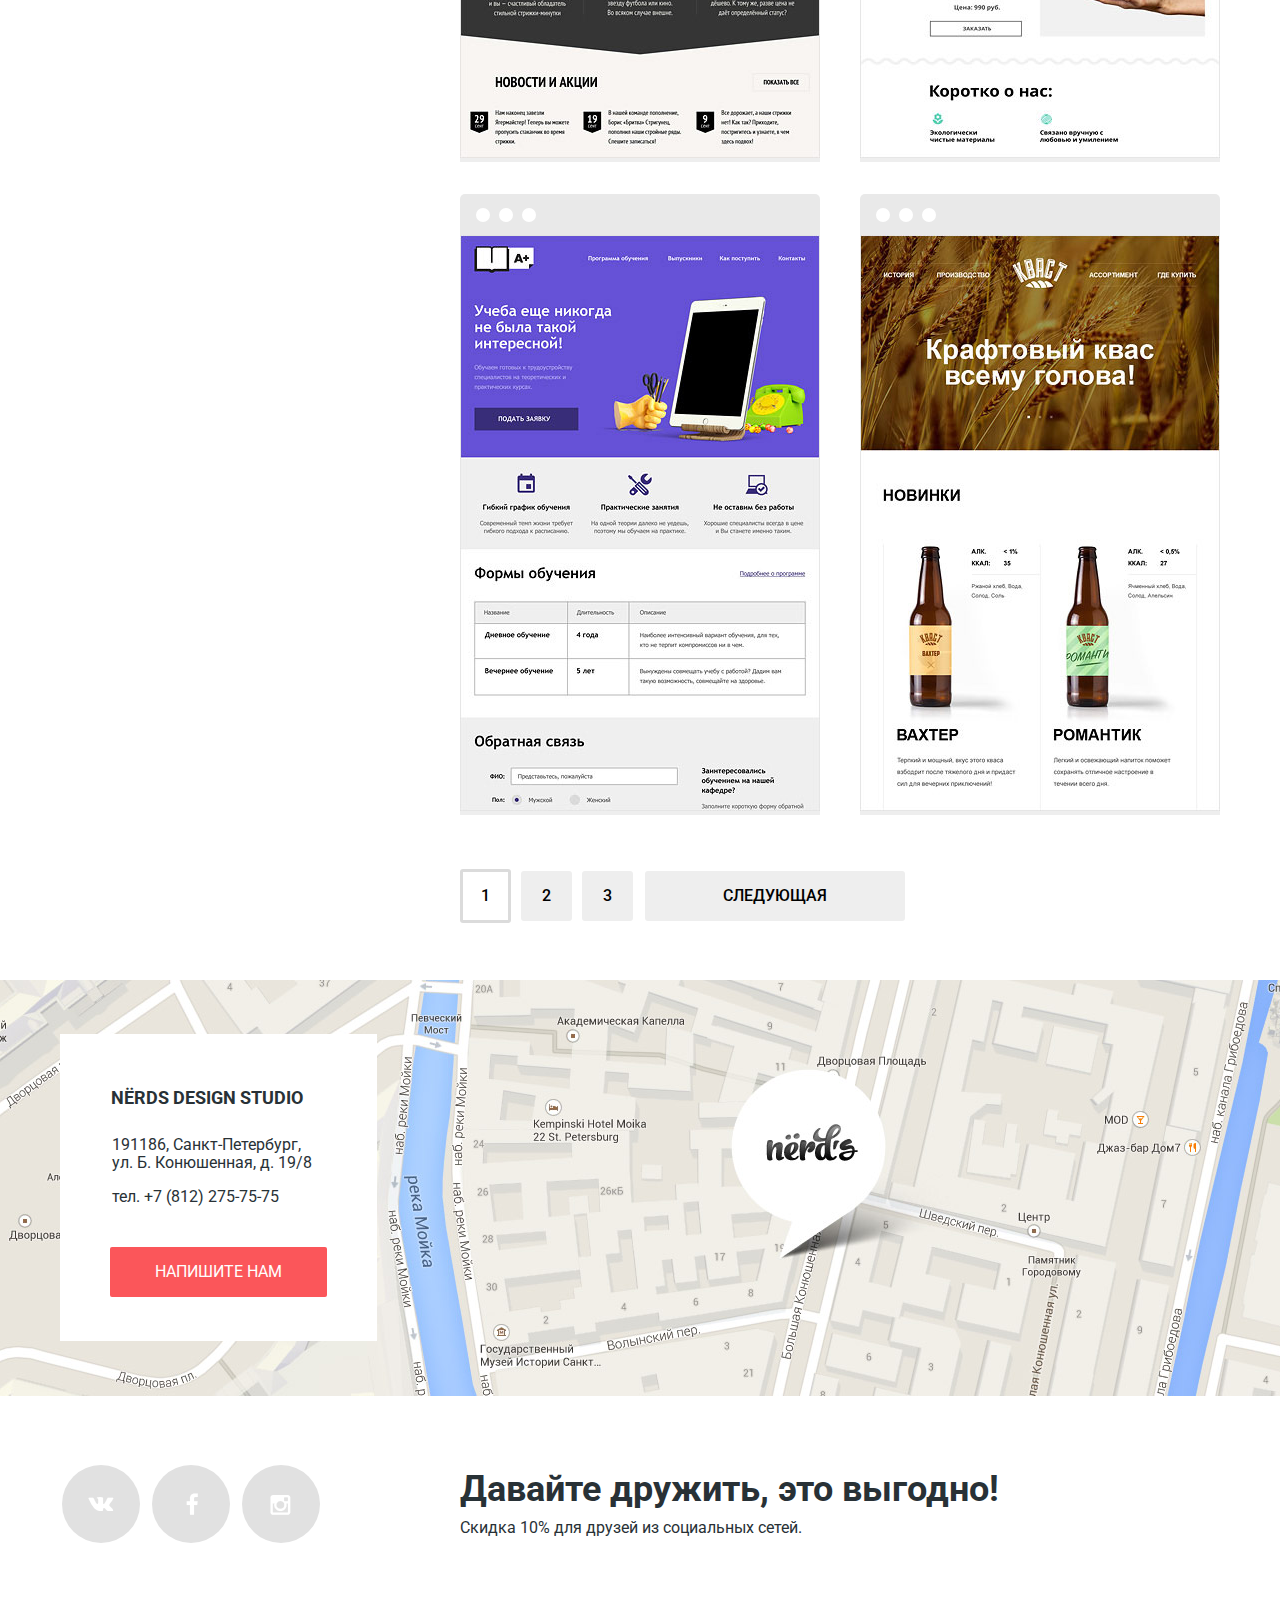
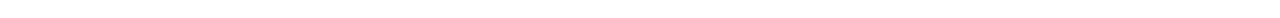
==== commit 090b7e0f: "Nerds" ====
--- a/inner.html
+++ b/inner.html
@@ -5,6 +5,7 @@
         <link href="https://fonts.googleapis.com/css?family=Roboto:400,500,700&amp;subset=cyrillic" rel="stylesheet">
         <link href="css/normalize.css" rel="stylesheet">
         <link href="css/style.min.css" rel="stylesheet">
+        <meta name="format-detection" content="telephone=no">
         <title>Nerds</title>
     </head>
     <body>
@@ -196,7 +197,6 @@
             <textarea placeholder="В свободной форме"></textarea>
             <button class="btn" type="submit">Отправить</button>
             </form>
-        <script src="js/popup.js"></script>
         <script src="js/min.js"></script>
         </div>
     </body>
--- a/css/style.min.css
+++ b/css/style.min.css
@@ -1 +1 @@
-body{margin:0;padding:0;font-family:"Roboto","Arial",sans-serif;font-size:16px;font-weight:400;line-height:24px;color:#283136}h2{margin-bottom:33px;margin-top:28px;font-size:45px;line-height:45px;font-weight:700;color:#000}input,textarea{outline:none;resize:none}b,label,main{display:block}.main-header{min-width:1160px;background-color:#eee}.container{width:1160px;margin:0 auto}.clearfix::after{content:"";display:table;clear:both}.logo{float:left;width:160px;margin-right:202px;margin-top:49px}.logo:hover{opacity:.8}.logo:active{opacity:.3}.main-navigation{float:left;width:500px;margin-top:74px;vertical-align:bottom}.main-navigation li{list-style:none;padding:0;display:inline-block;vertical-align:top;margin:0 46px 0 0}.main-navigation li:nth-child(3){margin-right:48px}.main-navigation ul{padding:0;margin:0;font-size:0}.main-navigation a{font-size:16px;font-weight:500;line-height:30px;text-decoration:none;text-transform:uppercase;color:#000}.main-navigation a:hover{color:#fb565a}.main-navigation a:active{color:rgba(0,0,0,.3)}.main-navigation .active{position:relative}.main-navigation .active::after{content:"";position:absolute;right:0;bottom:0;left:0;width:100%;height:2px;background-color:#fb565a}.basket-block{float:right;max-width:160px;margin-top:74px;font-size:0}.basket{position:relative;display:inline-block;padding-left:41px;vertical-align:top;font-size:16px;font-weight:500;line-height:30px;text-decoration:none;text-transform:uppercase;color:#000}.basket:hover{color:#fb565a}.basket:active{color:rgba(0,0,0,.3)}.basket::before{content:"";position:absolute;top:3px;left:-3px;width:19px;height:19px;background-color:#e6e6fa;background:url(../img/spritesheet.png) no-repeat}.tagline-main{background-color:#eee}.slide{position:relative;width:1160px;height:425px;margin:0 auto 78px}.slide input[type=radio]{position:absolute;opacity:0;outline:none}.slider-controls{position:absolute;bottom:91px;left:50%;z-index:1000;margin-left:-51px;text-align:center}.slider-controls label{position:relative;display:inline-block;width:18px;height:18px;margin:0 7px;vertical-align:top;box-sizing:border-box;border-radius:50%;cursor:pointer;background:#fff}#btn-1:checked~.slider-controls label[for=btn-1]:after,#btn-2:checked~.slider-controls label[for=btn-2]:after,#btn-3:checked~.slider-controls label[for=btn-3]:after{content:"";position:absolute;left:0;right:0;top:0;bottom:0;width:4px;height:4px;margin:auto;border:2px solid #c1c1c1;border-radius:50%}.slide-text{position:absolute;top:0;left:0;width:100%;height:100%;overflow:hidden}.tagline{width:517px;padding:72px 0;font-size:0;color:#283136}.tagline-item1{font-size:55px;line-height:55px;font-weight:700;color:#000}.tagline-btn{font-size:16px}.tagline-item2{font-size:16px;margin-top:25px}.tagline-btn{display:inline-block;padding:17px 56px;margin-top:23px;vertical-align:middle;background-color:#fb565a;line-height:18px;color:#fff;text-decoration:none;text-transform:uppercase;border-radius:2px;cursor:pointer}.tagline-btn:hover,.websites .order:hover{background-color:#e74246}.tagline-btn:active{background-color:#d7373b;color:rgba(255,255,255,.3);box-shadow:inset 0 3px 0 #c13135}.slide-text:nth-child(1){background-image:url(../img/slider-1.png);background-repeat:no-repeat;background-position:100% -7px}.slide-text:nth-child(2),.slide-text:nth-child(3){background-image:url(../img/slider-2.png);background-repeat:no-repeat;background-position:100% 0}.slide-text:nth-child(3){background-image:url(../img/slider-3.png)}.slide-text{display:none}#btn-1:checked~.slides .slide-text:nth-child(1),#btn-2:checked~.slides .slide-text:nth-child(2),#btn-3:checked~.slides .slide-text:nth-child(3){display:block}.service{padding-bottom:80px}.service-item{width:300px;margin-right:100px;float:left;padding-top:178px;box-sizing:border-box}.service-item:nth-child(3){margin-right:59px}.feauters p,.order,.service-item p{font-size:16px;line-height:24px}.order{display:inline-block;padding:16px 40px;margin-top:16px;vertical-align:middle;line-height:18px;color:#fff;background-color:#fb565a;text-decoration:none;text-transform:uppercase;cursor:pointer;border-radius:2px}.websites .order:active{color:rgba(255,255,255,.3);background-color:#d7373b;box-shadow:inset 0 3px 0 #c13135}.presentation .order{background-color:#efc849}.presentation .order:hover{background-color:#eab534}.presentation .order:active{color:rgba(255,255,255,.3);background-color:#e5a722;box-shadow:inset 0 3px 0 #ce961f}.apps .order{background-color:#00ca74}.apps .order:hover{background-color:#00bc6c}.apps .order:active{color:#4dc491;background-color:#00aa62;box-shadow:inset 0 3px 0 #009958}.apps,.presentation,.websites{position:relative}.websites::before{left:0;background:url(../img/service-websites.jpg) no-repeat}.apps::before,.presentation::before,.websites::before{content:"";position:absolute;top:0;width:300px;height:146px}.apps::before{background:url(../img/service-apps.jpg) no-repeat}.presentation::before{background:url(../img/service-presentation.jpg) no-repeat}.service-title{margin-top:-6px;font-size:24px;line-height:30px;font-weight:700;text-transform:uppercase}.studio{float:left;width:66.666666%;padding-right:100px;box-sizing:border-box}.about-us{margin-bottom:39px}.do{margin-bottom:-4px;font-weight:700;text-transform:uppercase}.feauters{font-size:0}.feauters p{margin:27px 0 -3px}.feauters p::before{content:"";display:inline-block;width:25px;height:2px;margin-right:11px;vertical-align:middle;background-color:#fb565a}.achievements{float:left;width:33.333333%}.achievement-title{padding-left:43px;margin-bottom:-4px;font-weight:700;text-transform:uppercase}.procent{font-size:45px;font-weight:700}.procent-item{font-size:25px;vertical-align:super}.achievement{margin-top:-15px;line-height:18px}.logo2{display:block;padding-left:26px;margin-bottom:36px;margin-top:-6px}.achievement-items,.address p{padding-left:2px}.achievement-item{float:left;width:30%;margin-left:26px}.achievement-item:nth-child(2),.achievement-item:nth-child(3){margin-left:3px}.block-studio-achievements{padding-top:46px;padding-bottom:53px;margin-bottom:7px;border-top:2px solid #eee}.projects-logo{font-size:0;border-top:2px solid #eee;border-bottom:2px solid #eee}.project-index{position:relative;display:inline-block;width:260px;padding-bottom:9px;margin-right:40px;vertical-align:middle}.project-index img{opacity:.2}.project-index::after{content:"";position:absolute;top:90px;left:255px;width:52px;height:2px;background-color:#eee;-webkit-transform:rotate(90deg);transform:rotate(90deg)}.project-index:nth-child(4)::after{display:none}.project-index:nth-child(4){margin-right:0}.project-index img:hover{opacity:1}.project-index img:active{opacity:.1}.interaktive-map{position:absolute;top:0;left:0;width:100%;height:100%;min-width:1160px}.map-address{position:relative;height:416px;padding-top:54px;background-color:#000;background-image:url(../img/map.jpg);background-repeat:no-repeat;background-size:cover;background-position:-89px;box-sizing:border-box}.address{position:relative;z-index:23;float:left;height:200px;padding:47px 50px 60px;font-size:16px;line-height:18px;background:#fff}.nds{padding-left:1px;padding-top:2px;margin-bottom:23px;font-size:18px;line-height:30px;font-weight:700}.address p:nth-child(3){padding-left:2px;margin-bottom:37px}.write{display:inline-block;padding:16px 45px;margin-top:4px;vertical-align:middle;font-size:16px;line-height:18px;color:#fff;background-color:#fb565a;text-decoration:none;text-transform:uppercase;border-radius:2px;cursor:pointer}.write:hover{background-color:#e74246}.write:active{color:rgba(255,255,255,.3);background-color:#d7373b;box-shadow:inset 0 3px 0 #c13135}.main-footer{margin-top:80px;margin-bottom:75px}.footer-social{float:left;margin-top:69px;margin-right:141px;margin-left:2px;font-size:0}.footer-text{float:left}.social-btn{position:relative;display:inline-block;width:78px;height:78px;margin-right:12px;vertical-align:middle;background-color:#e1e1e1;border-radius:50%}.social-btn:last-child{margin-right:0}.letter-form .btn:hover,.social-btn:hover{background-color:#e74246}.social-btn:active{color:#e37376;background-color:#d7373b;box-shadow:inset 0 3px 0 #c13135}.social-btn-fb::before,.social-btn-inst::before,.social-btn-vk::before{content:"";position:absolute;background-image:url(../img/spritesheet.png);background-repeat:no-repeat}.social-btn-vk::before{top:32px;left:26px;width:26px;height:14px;background-position:-5px -93px}.social-btn-fb::before{top:28px;left:34px;width:12px;height:22px;background-position:-5px -30px}.social-btn-inst::before{top:30px;left:28px;width:21px;height:20px;background-position:-5px -63px}.social-btn-fb:active::before,.social-btn-inst:active::before,.social-btn-vk:active::before{opacity:.3}.footer-text{margin-top:75px}.friend{margin:0;font-size:36px;line-height:36px;font-weight:700}.discount{margin:10px 0 0;font-size:16px;line-height:22px}.modal-content{position:fixed;top:20px;left:50%;z-index:25;width:960px;height:590px;padding:73px 100px;margin-left:-480px;color:#000;background:#fff;box-shadow:0 30px 50px rgba(0,0,0,.7);box-sizing:border-box;display:none}.modal-content-show{display:block;-webkit-animation:bounce .6s;animation:bounce .6s}.modal-error{-webkit-animation:shake .6s;animation:shake .6s}.modal-content-close{position:absolute;top:77px;left:850px;font-size:0;background-color:#fff;opacity:.3;border:0;cursor:pointer}.modal-content-close:hover{opacity:1}.modal-content-close:active{opacity:.1}.modal-content-close::after,.modal-content-close::before{content:"";position:absolute;top:9px;left:0;width:23px;height:4px;background-color:#fb565a;border-radius:1px}.modal-content-close::before{-webkit-transform:rotate(45deg);transform:rotate(45deg)}.modal-content-close::after{-webkit-transform:rotate(-45deg);transform:rotate(-45deg)}.modal-content h2{margin-top:-7px;font-weight:700;font-size:45px;line-height:45px}.modal-content label{display:inline-block;width:50%;vertical-align:top;font-size:16px;line-height:18px;font-weight:700}.letter-form{margin-top:41px;margin-left:2px;font-size:0}.letter-form input[type=text]{width:100%;padding:13px 14px;margin-top:9px;font-family:"Roboto","Arial",sans-serif;font-size:16px;line-height:18px;box-sizing:border-box;border:2px solid #d7dcde}.letter-form input[type=text]:hover{color:#a1a1a1;border-color:#b4b9bb}.letter-form input[type=text]:active{color:#444;border-color:#000}.letter-form input[type=text]:focus,.letter-form textarea:focus{color:#444;border-color:#000}.letter-form label:nth-child(1){padding-right:20px;box-sizing:border-box}.letter-form label:nth-child(2){padding-left:20px;box-sizing:border-box}input::focus-webkit-input-placeholder{color:#444}input:focus-moz-placeholder{color:#444}.letter-item{margin-top:35px;margin-bottom:10px}.letter-form textarea,.price-controls input{font-family:"Roboto","Arial",sans-serif;font-size:16px}.letter-form textarea{height:89px;margin-bottom:11px;width:728px;padding:13px 14px;line-height:18px;border:2px solid #d7dcde}.letter-form .btn{display:inline-block;vertical-align:middle;padding:17px 83px;margin-top:23px;font-size:16px;line-height:18px;color:#fff;background-color:#fb565a;text-transform:uppercase;text-decoration:none;border:none;border-radius:2px;cursor:pointer}.letter-form textarea:hover{color:#a1a1a1;border-color:#b4b9bb}.letter-form textarea:active{color:#444;border-color:#000}.letter-form .btn:active{color:rgba(255,255,255,.3);background-color:#d7373b;box-shadow:inset 0 3px 0 #c13135}.main-title{padding-top:1px;padding-bottom:71px;background-color:#eee}h1{padding-top:34px;text-align:center;font-size:55px;line-height:55px}.filter,.main-title{margin-bottom:54px}.filter>legend{margin-bottom:47px}.layouts>legend{margin-bottom:15px}.range-filter{width:260px}.range-controls{position:relative;padding:39px 20px;margin-bottom:14px;background:#f1f1f1;border-radius:5px}.range-controls .scale{height:2px;background:#d7dcde}.range-controls .bar{width:70%;height:2px;background:#00ca74}.range-controls .toggle{position:absolute;top:30px;left:0;width:4px;height:4px;background:#ababab;border:8px solid #fff;border-radius:50%;box-shadow:0 2px 1px 0 #cfcfcf;cursor:pointer}.range-controls .toggle-min{left:19px}.range-controls .toggle-max{left:161px}.price-controls{font-size:0}.price-controls label{display:inline-block;width:50%;vertical-align:top;font-size:16px;line-height:22px;text-transform:uppercase}.max-price{text-align:right}.price-controls input{line-height:22px;width:60px;padding:8px 10px;margin-left:10px;text-align:center;color:#283136;background:#f1f1f1;border:none;border-radius:5px}.filters label:disabled{opacity:.3}.filters fieldset{border:none;margin-left:-1px;padding:0}.filters legend{font-size:18px;line-height:30px;font-weight:700;text-transform:uppercase}.features input[type=checkbox],.layouts input[type=radio]{display:none;outline:none}.layouts label{margin-bottom:15px;cursor:pointer}.layouts label:last-child{margin-bottom:44px}.features legend{margin-bottom:14px}.features label{margin-bottom:16px;cursor:pointer}.features label:last-child{margin-bottom:48px}.layouts label{position:relative}.features label,.layouts label{padding-left:37px}input[type=radio]+label::before{content:"";position:absolute;top:-2px;left:-3px;width:31px;height:26px;background:url(../img/spritesheet.png) no-repeat;background-position:0 -117px;opacity:.4;cursor:pointer}input[type=radio]:checked+label::before{content:"";position:absolute;top:-2px;left:-3px;width:31px;height:26px;background:url(../img/spritesheet.png) no-repeat;background-position:0 -152px;cursor:pointer}.layout{width:200px}input[type=radio]+label:hover::before{opacity:1}input[type=radio]+label:disabled::before{opacity:.1}.features label{position:relative}input[type=checkbox]+label::before{content:"";position:absolute;top:-5px;left:-4px;width:31px;height:28px;background:url(../img/sprite-checkbox.png) no-repeat;background-position:0 0;opacity:.4;cursor:pointer}input[type=checkbox]:checked+label::before{content:"";position:absolute;top:-6px;left:-4px;width:31px;height:28px;background:url(../img/sprite-checkbox.png) no-repeat;background-position:0 -32px;cursor:pointer}input[type=checkbox]+label:hover::before{opacity:1}input[type=checkbox]+label:disabled::before{opacity:.1}.feature,.filters{float:left;width:200px}.filters{width:25%}.to-show{padding:16px 86px;font-size:16px;line-height:18px;font-weight:600;background-color:#eee;text-transform:uppercase;border:none;border-radius:3px;cursor:pointer}.to-show:hover{background-color:#dfdfdf}.to-show:active{color:rgba(0,0,0,.3);background-color:#d5d5d5;box-shadow:inset 0 3px 0 #bfbfbf}.separate-item,.separate-item a,.separate-items{display:inline-block;vertical-align:top}.separate-items{margin-right:240px;margin-top:2px;line-height:18px;font-weight:700;text-transform:uppercase;font-size:18px}.separate-item{width:320px;margin-left:26px;font-size:0}.separate-item a{margin-top:2px;margin-right:27px;vertical-align:middle;font-size:14px;line-height:18px;color:#000;text-decoration:none;text-transform:uppercase}.separate-item a:last-child{margin-right:45px;color:#b2b2b2}.separate-item a:nth-child(2){color:#b2b2b2}.separate-item a:hover{color:#666}.separate-item a:active{color:#000}.arrows{display:inline-block;vertical-align:middle;font-size:0;width:40px}.arrows a{position:relative;font-size:0}.arrows a:hover{border-top-color:#999;border-bottom-color:#999}.arrows a:active{border-top-color:#000;border-bottom-color:#000}.arrows .down,.arrows .up{width:0;height:0;border-left:5px solid transparent;border-right:5px solid transparent;margin-top:2px}.arrows .down{border-top:10px solid #ccc;margin-right:19px;margin-left:1px}.arrows .up{border-bottom:10px solid #ccc}.arrows .active{border-top-color:#000}.main-projects{float:left;width:75%;margin-bottom:-23px;box-sizing:border-box;padding-left:110px}.separate{vertical-align:top;font-size:0;margin-bottom:40px}.arrows a,.separate a{display:inline-block;vertical-align:middle}.project,.projects{position:relative}.projects{font-size:0;margin-bottom:-9px}.project{display:inline-block;vertical-align:top;font-size:16px;line-height:18px;width:360px;background:#eee;margin-right:40px;box-sizing:border-box;border-top-left-radius:5px;border-top-right-radius:5px;border-top:41px solid #e9e9e9;min-height:576px;margin-bottom:32px}.project:nth-child(2n){margin-right:0}.img-project::before,.project::after,.project::before{content:"";position:absolute;top:-27px;width:14px;height:14px;background:#fff;border-radius:50%}.project::before{left:16px}.project::after{left:39px}.img-project{position:relative}.img-project::before{left:62px}.project:hover .info{display:block;border-color:#4d4d4d}.project:hover{border-color:#4d4d4d}.info{position:absolute;bottom:1px;font-size:16px;line-height:18px;background:#eee;box-sizing:border-box;text-align:center;width:360px;padding:25px 65px 43px;display:none}.info a,.price{text-decoration:none}.info .title{color:#000;font-size:18px;font-weight:700;line-height:30px;text-transform:uppercase}.pagination a,.price{display:inline-block;vertical-align:middle;line-height:18px;text-transform:uppercase}.pagination a{font-size:16px;text-decoration:none;font-weight:500;background:#eee;margin-right:10px;color:#000;padding:16px 21px;border-radius:3px}.price{background-color:#fb565a;cursor:pointer;padding:19px 62px;border-radius:2px;color:#fff;margin-top:11px}.price:hover{background-color:#e74246}.price:active{background-color:#d7373b;color:rba(#fff);box-shadow:inset 0 3px 0 #c13135}.pagination{font-size:0;margin-top:31px}.pagination a:hover{background-color:#dfdfdf}.pagination a:active{background-color:#d5d5d5;color:rgba(0,0,0,.3);box-shadow:inset 0 3px 0 #bfbfbf}.pagination .active-page{box-sizing:border-box;padding:15px 18px;background-color:#fff;border:3px solid #dbdbdb}.pagination .active-page:hover{border-color:#d5d5d5;background-color:#d5d5d5}.pagination .active-page:active{box-shadow:none;border-top-color:#bfbfbf}.pagination .next{padding-left:78px;padding-right:78px;margin-left:2px}@-webkit-keyframes bounce{0%{-webkit-transform:translateY(-2000px);transform:translateY(-2000px)}70%{-webkit-transform:translateY(30px);transform:translateY(30px)}90%{-webkit-transform:translateY(-10px);transform:translateY(-10px)}to{-webkit-transform:translateY(0);transform:translateY(0)}}@keyframes bounce{0%{-webkit-transform:translateY(-2000px);transform:translateY(-2000px)}70%{-webkit-transform:translateY(30px);transform:translateY(30px)}90%{-webkit-transform:translateY(-10px);transform:translateY(-10px)}to{-webkit-transform:translateY(0);transform:translateY(0)}}@-webkit-keyframes shake{0%,to{-webkit-transform:translateX(0);transform:translateX(0)}10%,30%,50%,70%,90%{-webkit-transform:translateX(-10px);transform:translateX(-10px)}20%,40%,60%,80%{-webkit-transform:translateX(10px);transform:translateX(10px)}}@keyframes shake{0%,to{-webkit-transform:translateX(0);transform:translateX(0)}10%,30%,50%,70%,90%{-webkit-transform:translateX(-10px);transform:translateX(-10px)}20%,40%,60%,80%{-webkit-transform:translateX(10px);transform:translateX(10px)}}+body{margin:0;padding:0;font-family:"Roboto","Arial",sans-serif;font-size:16px;font-weight:400;line-height:24px;color:#283136}h2{margin-bottom:33px;margin-top:28px;font-size:45px;line-height:45px;font-weight:500;color:#000}input,textarea{outline:none;resize:none}b,label,main{display:block}.main-header{min-width:1160px;background-color:#eee}.container{width:1160px;margin:0 auto}.clearfix::after{content:"";display:table;clear:both}.logo{float:left;width:160px;margin-right:202px;margin-top:49px}.logo:hover{opacity:.8}.logo:active{opacity:.3}.main-navigation{float:left;width:500px;margin-top:74px;vertical-align:bottom}.main-navigation li{list-style:none;padding:0;display:inline-block;vertical-align:top;margin:0 46px 0 0}.main-navigation li:nth-child(3){margin-right:48px}.main-navigation ul{padding:0;margin:0;font-size:0}.main-navigation a{font-size:16px;font-weight:500;line-height:30px;text-decoration:none;text-transform:uppercase;color:#000}.main-navigation a:hover{color:#fb565a}.main-navigation a:active{color:rgba(0,0,0,.3)}.main-navigation .active{position:relative}.main-navigation .active::after{content:"";position:absolute;right:0;bottom:0;left:0;width:100%;height:2px;background-color:#fb565a}.basket-block{float:right;max-width:160px;margin-top:74px;font-size:0}.basket{position:relative;display:inline-block;padding-left:41px;vertical-align:top;font-size:16px;font-weight:500;line-height:30px;text-decoration:none;text-transform:uppercase;color:#000}.basket:hover{color:#fb565a}.basket:active{color:rgba(0,0,0,.3)}.basket::before{content:"";position:absolute;top:3px;left:-3px;width:19px;height:19px;background-color:#e6e6fa;background:url(../img/spritesheet.png) no-repeat}.tagline-main{background-color:#eee}.slide{position:relative;width:1160px;min-height:425px;margin:0 auto 78px}.slide input[type=radio]{position:absolute;opacity:0;outline:none}.slider-controls{position:absolute;bottom:91px;left:50%;z-index:1000;margin-left:-51px;text-align:center}.slider-controls label{position:relative;display:inline-block;width:18px;height:18px;margin:0 7px;vertical-align:top;box-sizing:border-box;border-radius:50%;cursor:pointer;background:#fff}#btn-1:checked~.slider-controls label[for=btn-1]:after,#btn-2:checked~.slider-controls label[for=btn-2]:after,#btn-3:checked~.slider-controls label[for=btn-3]:after{content:"";position:absolute;left:0;right:0;top:0;bottom:0;width:4px;height:4px;margin:auto;border:2px solid #c1c1c1;border-radius:50%}.slide-text{position:absolute;top:0;left:0;width:100%;height:425px;overflow:auto}.tagline{width:517px;padding:72px 0;font-size:0;color:#283136}.tagline-item1{font-size:55px;line-height:55px;font-weight:500;color:#000}.tagline-btn{font-size:16px}.tagline-item2{font-size:16px;margin-top:25px}.tagline-btn{display:inline-block;padding:17px 56px;margin-top:23px;vertical-align:middle;background-color:#fb565a;line-height:18px;color:#fff;text-decoration:none;text-transform:uppercase;border-radius:2px;cursor:pointer}.tagline-btn:hover,.websites .order:hover{background-color:#e74246}.tagline-btn:active{background-color:#d7373b;color:rgba(255,255,255,.3);box-shadow:inset 0 3px 0 #c13135}.slide-text:nth-child(1){background-image:url(../img/slider-1.jpg);background-repeat:no-repeat;background-position:100% -7px}.slide-text:nth-child(2),.slide-text:nth-child(3){background-image:url(../img/slider-2.jpg);background-repeat:no-repeat;background-position:100% 0}.slide-text:nth-child(3){background-image:url(../img/slider-3.jpg)}.slide-text{display:none}#btn-1:checked~.slides .slide-text:nth-child(1),#btn-2:checked~.slides .slide-text:nth-child(2),#btn-3:checked~.slides .slide-text:nth-child(3){display:block}.service{padding-bottom:80px}.service-item{width:300px;margin-right:100px;float:left;padding-top:178px;box-sizing:border-box}.service-item:nth-child(3){margin-right:59px}.feauters p,.order,.service-item p{font-size:16px;line-height:24px}.order{display:inline-block;padding:16px 40px;margin-top:16px;vertical-align:middle;line-height:18px;color:#fff;background-color:#fb565a;text-decoration:none;text-transform:uppercase;cursor:pointer;border-radius:2px}.websites .order:active{color:rgba(255,255,255,.3);background-color:#d7373b;box-shadow:inset 0 3px 0 #c13135}.presentation .order{background-color:#efc849}.presentation .order:hover{background-color:#eab534}.presentation .order:active{color:rgba(255,255,255,.3);background-color:#e5a722;box-shadow:inset 0 3px 0 #ce961f}.apps .order{background-color:#00ca74}.apps .order:hover{background-color:#00bc6c}.apps .order:active{color:#4dc491;background-color:#00aa62;box-shadow:inset 0 3px 0 #009958}.apps,.presentation,.websites{position:relative}.websites::before{left:0;background:url(../img/service-websites.jpg) no-repeat}.apps::before,.presentation::before,.websites::before{content:"";position:absolute;top:0;width:300px;height:146px}.apps::before{background:url(../img/service-apps.jpg) no-repeat}.presentation::before{background:url(../img/service-presentation.jpg) no-repeat}.service-title{margin-top:-6px;font-size:24px;line-height:30px;font-weight:700;text-transform:uppercase}.studio{float:left;width:66.666666%;padding-right:100px;box-sizing:border-box}.about-us{margin-bottom:39px}.do{margin-bottom:-4px;font-weight:700;text-transform:uppercase}.feauters{font-size:0}.feauters p{margin:27px 0 -3px}.feauters p::before{content:"";display:inline-block;width:25px;height:2px;margin-right:11px;vertical-align:middle;background-color:#fb565a}.achievements{float:left;width:33.333333%}.achievement-title{padding-left:43px;margin-bottom:-4px;font-weight:700;text-transform:uppercase}.procent{font-size:45px;font-weight:700}.procent-item{font-size:25px;vertical-align:super}.achievement{margin-top:-15px;line-height:18px}.logo2{display:block;padding-left:26px;margin-bottom:36px;margin-top:-6px}.achievement-items,.address p{padding-left:2px}.achievement-item{float:left;width:30%;margin-left:26px}.achievement-item:nth-child(2){margin-left:3px}.achievement-item:nth-child(3){padding-left:4px;margin-left:0}.block-studio-achievements{padding-top:46px;padding-bottom:53px;margin-bottom:7px;border-top:2px solid #eee}.projects-logo{font-size:0;border-top:2px solid #eee;border-bottom:2px solid #eee}.project-index{position:relative;display:inline-block;width:260px;padding-bottom:9px;margin-right:40px;vertical-align:middle}.project-index img{opacity:.2}.project-index::after{content:"";position:absolute;top:90px;left:255px;width:52px;height:2px;background-color:#eee;-webkit-transform:rotate(90deg);transform:rotate(90deg)}.project-index:nth-child(4)::after{display:none}.project-index:nth-child(4){margin-right:0}.project-index img:hover{opacity:1}.project-index img:active{opacity:.1}.interaktive-map{position:absolute;top:0;left:0;width:100%;height:100%;min-width:1160px}.map-address{position:relative;height:416px;padding-top:54px;background-color:#000;background-image:url(../img/map.jpg);background-repeat:no-repeat;background-size:cover;background-position:-89px;box-sizing:border-box}.address{position:relative;z-index:23;float:left;height:200px;padding:47px 50px 60px;font-size:16px;line-height:18px;background:#fff}.nds{padding-left:1px;padding-top:2px;margin-bottom:23px;font-size:18px;line-height:30px;font-weight:700}.address p:nth-child(3){padding-left:2px;margin-bottom:37px}.write{display:inline-block;padding:16px 45px;margin-top:4px;vertical-align:middle;font-size:16px;line-height:18px;color:#fff;background-color:#fb565a;text-decoration:none;text-transform:uppercase;border-radius:2px;cursor:pointer}.write:hover{background-color:#e74246}.write:active{color:rgba(255,255,255,.3);background-color:#d7373b;box-shadow:inset 0 3px 0 #c13135}.main-footer{margin-top:80px;margin-bottom:75px}.footer-social{float:left;width:398px;margin-top:69px;margin-left:2px;font-size:0}.footer-text{float:left;width:760px}.social-btn{position:relative;display:inline-block;width:78px;height:78px;margin-right:12px;vertical-align:middle;background-color:#e1e1e1;border-radius:50%}.social-btn:last-child{margin-right:0}.letter-form .btn:hover,.social-btn:hover{background-color:#e74246}.social-btn:active{color:#e37376;background-color:#d7373b;box-shadow:inset 0 3px 0 #c13135}.social-btn-fb::before,.social-btn-inst::before,.social-btn-vk::before{content:"";position:absolute;background-image:url(../img/spritesheet.png);background-repeat:no-repeat}.social-btn-vk::before{top:32px;left:26px;width:26px;height:14px;background-position:-5px -93px}.social-btn-fb::before{top:28px;left:34px;width:12px;height:22px;background-position:-5px -30px}.social-btn-inst::before{top:30px;left:28px;width:21px;height:20px;background-position:-5px -63px}.social-btn-fb:active::before,.social-btn-inst:active::before,.social-btn-vk:active::before{opacity:.3}.footer-text{margin-top:75px}.friend{margin:0;font-size:36px;line-height:36px;font-weight:700}.discount{margin:10px 0 0;font-size:16px;line-height:22px}.modal-content{position:fixed;top:20px;left:50%;z-index:1000;width:960px;height:590px;padding:73px 100px;margin-left:-480px;color:#000;background:#fff;box-shadow:0 30px 50px rgba(0,0,0,.7);box-sizing:border-box;display:none}.modal-content-show{display:block;-webkit-animation:bounce .6s;animation:bounce .6s}.modal-error{-webkit-animation:shake .6s;animation:shake .6s}.modal-content-close{position:absolute;top:77px;left:850px;width:20px;height:20px;font-size:0;background-color:#fff;opacity:.3;border:0;cursor:pointer}.modal-content-close:hover{opacity:1}.modal-content-close:active{opacity:.1}.modal-content-close::after,.modal-content-close::before{content:"";position:absolute;top:9px;left:0;width:23px;height:4px;background-color:#fb565a;border-radius:1px}.modal-content-close::before{-webkit-transform:rotate(45deg);transform:rotate(45deg)}.modal-content-close::after{-webkit-transform:rotate(-45deg);transform:rotate(-45deg)}.modal-content h2{margin-top:-7px;font-weight:700;font-size:45px;line-height:45px}.modal-content label{display:inline-block;width:50%;vertical-align:top;font-size:16px;line-height:18px;font-weight:700}.letter-form{margin-top:41px;margin-left:2px;font-size:0}.letter-form input[type=text]{width:100%;padding:13px 14px;margin-top:9px;font-family:"Roboto","Arial",sans-serif;font-size:16px;line-height:18px;box-sizing:border-box;border:2px solid #d7dcde;border-radius:3px}.letter-form input[type=text]:hover{color:#a1a1a1;border-color:#b4b9bb}.letter-form input[type=text]:active{color:#444;border-color:#000}.letter-form input[type=text]:focus,.letter-form textarea:focus{color:#444;border-color:#000}.letter-form label:nth-child(1){padding-right:20px;box-sizing:border-box}.letter-form label:nth-child(2){padding-left:20px;box-sizing:border-box}input::focus-webkit-input-placeholder{color:#444}input:focus-moz-placeholder{color:#444}.letter-item{margin-top:35px;margin-bottom:10px}.letter-form textarea,.price-controls input{font-family:"Roboto","Arial",sans-serif;font-size:16px}.letter-form textarea{height:89px;margin-bottom:11px;border-radius:3px;width:728px;padding:13px 14px;line-height:18px;border:2px solid #d7dcde}.price-controls input{line-height:22px;width:60px;padding:8px 10px;margin-left:10px;text-align:center;color:#283136;background:#f1f1f1;border:none;border-radius:5px}.letter-form .btn{display:inline-block;vertical-align:middle;padding:17px 83px;margin-top:23px;font-size:16px;line-height:18px;color:#fff;background-color:#fb565a;text-transform:uppercase;text-decoration:none;border:none;border-radius:2px;cursor:pointer}.letter-form textarea:hover{color:#a1a1a1;border-color:#b4b9bb}.letter-form textarea:active{color:#444;border-color:#000}.letter-form .btn:active{color:rgba(255,255,255,.3);background-color:#d7373b;box-shadow:inset 0 3px 0 #c13135}.main-title{min-width:1160px;padding-top:1px;padding-bottom:71px;background-color:#eee}h1{padding-top:34px;text-align:center;font-size:55px;line-height:55px;font-weight:500}.filter,.main-title{margin-bottom:54px}.filter>legend{margin-bottom:47px}.layouts>legend{margin-bottom:15px}.range-filter{width:260px}.range-controls{position:relative;padding:39px 20px;margin-bottom:14px;background:#f1f1f1;border-radius:5px}.range-controls .scale{height:2px;background:#d7dcde}.range-controls .bar{width:70%;height:2px;background:#00ca74}.range-controls .toggle{position:absolute;top:30px;left:0;width:4px;height:4px;background:#ababab;border:8px solid #fff;border-radius:50%;box-shadow:0 2px 1px 0 #cfcfcf;cursor:pointer}.range-controls .toggle-min{left:19px}.range-controls .toggle-max{left:161px}.price-controls{font-size:0}.price-controls label{display:inline-block;width:50%;vertical-align:top;font-size:16px;line-height:22px;text-transform:uppercase}.max-price{text-align:right}.filters label:disabled{opacity:.3}.filters fieldset{border:none;margin-left:-1px;padding:0}.filters legend{font-size:18px;line-height:30px;font-weight:700;text-transform:uppercase}.features input[type=checkbox],.layouts input[type=radio]{display:none;outline:none}.layouts label{margin-bottom:15px;cursor:pointer}.layouts label:last-child{margin-bottom:44px}.features legend{margin-bottom:14px}.features label{margin-bottom:16px;cursor:pointer}.features label:last-child{margin-bottom:48px}.layouts label{position:relative}.features label,.layouts label{padding-left:37px}input[type=radio]+label::before{content:"";position:absolute;top:-2px;left:-3px;width:31px;height:26px;background:url(../img/spritesheet.png) no-repeat;background-position:0 -117px;opacity:.4;cursor:pointer}input[type=radio]:checked+label::before{content:"";position:absolute;top:-2px;left:-3px;width:31px;height:26px;background:url(../img/spritesheet.png) no-repeat;background-position:0 -152px;cursor:pointer}.layout{width:200px}input[type=radio]+label:hover::before{opacity:1}input[type=radio]+label:disabled::before{opacity:.1}.features label{position:relative}input[type=checkbox]+label::before{content:"";position:absolute;top:-5px;left:-4px;width:31px;height:28px;background:url(../img/sprite-checkbox.png) no-repeat;background-position:0 0;opacity:.4;cursor:pointer}input[type=checkbox]:checked+label::before{content:"";position:absolute;top:-6px;left:-4px;width:31px;height:28px;background:url(../img/sprite-checkbox.png) no-repeat;background-position:0 -32px;cursor:pointer}input[type=checkbox]+label:hover::before{opacity:1}input[type=checkbox]+label:disabled::before{opacity:.1}.feature,.filters{float:left;width:200px}.filters{width:25%}.to-show{padding:16px 86px;font-family:"Roboto","Arial",sans-serif;font-size:16px;line-height:18px;font-weight:500;background-color:#eee;text-transform:uppercase;border:none;border-radius:3px;cursor:pointer}.to-show:hover{background-color:#dfdfdf}.to-show:active{color:rgba(0,0,0,.3);background-color:#d5d5d5;box-shadow:inset 0 3px 0 #bfbfbf}.separate-item,.separate-item a,.separate-items{display:inline-block;vertical-align:top}.separate-items{margin-right:240px;margin-top:2px;line-height:18px;font-weight:700;text-transform:uppercase;font-size:18px}.separate-item{width:320px;margin-left:26px;font-size:0}.separate-item a{margin-top:2px;margin-right:27px;vertical-align:middle;font-size:14px;line-height:18px;color:#000;text-decoration:none;text-transform:uppercase}.separate-item a:last-child{margin-right:45px;color:#b2b2b2}.separate-item a:nth-child(2){color:#b2b2b2}.separate-item a:hover{color:#666}.separate-item a:active{color:#000}.arrows{display:inline-block;vertical-align:middle;font-size:0;width:40px}.arrows a{position:relative;font-size:0}.arrows a:hover{border-top-color:#999;border-bottom-color:#999}.arrows a:active{border-top-color:#000;border-bottom-color:#000}.arrows .down,.arrows .up{width:0;height:0;border-left:5px solid transparent;border-right:5px solid transparent;margin-top:2px}.arrows .down{border-top:10px solid #ccc;margin-right:19px;margin-left:1px}.arrows .up{border-bottom:10px solid #ccc}.arrows .active{border-top-color:#000}.main-projects{float:left;width:75%;margin-bottom:-23px;box-sizing:border-box;padding-left:110px}.separate{vertical-align:top;font-size:0;margin-bottom:40px}.arrows a,.separate a{display:inline-block;vertical-align:middle}.project,.projects{position:relative}.projects{font-size:0;margin-bottom:-9px}.project{display:inline-block;vertical-align:top;font-size:16px;line-height:18px;width:360px;background:#eee;margin-right:40px;box-sizing:border-box;border-top-left-radius:5px;border-top-right-radius:5px;border-top:41px solid #e9e9e9;min-height:616px;margin-bottom:32px;max-width:100%}.project:nth-child(2n){margin-right:0}.img-project::before,.project::after,.project::before{content:"";position:absolute;top:-27px;width:14px;height:14px;background:#fff;border-radius:50%}.project::before{left:16px}.project::after{left:39px}.img-project{position:relative}.img-project::before{left:62px}.project:hover .info{display:block;border-color:#4d4d4d}.project:hover{border-color:#4d4d4d}.project img{max-width:100%;height:auto}.info{position:absolute;bottom:1px;font-size:16px;line-height:18px;background:#eee;box-sizing:border-box;text-align:center;width:360px;padding:25px 65px 43px;display:none}.info a,.price{text-decoration:none}.info .title{color:#000;font-size:18px;font-weight:700;line-height:30px;text-transform:uppercase}.pagination a,.price{display:inline-block;vertical-align:middle;line-height:18px;text-transform:uppercase}.pagination a{font-size:16px;text-decoration:none;font-weight:500;background:#eee;margin-right:10px;color:#000;padding:16px 21px;border-radius:3px}.price{background-color:#fb565a;cursor:pointer;padding:19px 62px;border-radius:2px;color:#fff;margin-top:11px}.price:hover{background-color:#e74246}.price:active{background-color:#d7373b;color:rba(#fff);box-shadow:inset 0 3px 0 #c13135}.pagination{font-size:0;margin-top:31px}.pagination a:hover{background-color:#dfdfdf}.pagination a:active{background-color:#d5d5d5;color:rgba(0,0,0,.3);box-shadow:inset 0 3px 0 #bfbfbf}.pagination .active-page{box-sizing:border-box;padding:15px 18px;background-color:#fff;border:3px solid #dbdbdb}.pagination .active-page:hover{border-color:#d5d5d5;background-color:#d5d5d5}.pagination .active-page:active{box-shadow:none;border-top-color:#bfbfbf}.pagination .next{padding-left:78px;padding-right:78px;margin-left:2px}@-webkit-keyframes bounce{0%{-webkit-transform:translateY(-2000px);transform:translateY(-2000px)}70%{-webkit-transform:translateY(30px);transform:translateY(30px)}90%{-webkit-transform:translateY(-10px);transform:translateY(-10px)}to{-webkit-transform:translateY(0);transform:translateY(0)}}@keyframes bounce{0%{-webkit-transform:translateY(-2000px);transform:translateY(-2000px)}70%{-webkit-transform:translateY(30px);transform:translateY(30px)}90%{-webkit-transform:translateY(-10px);transform:translateY(-10px)}to{-webkit-transform:translateY(0);transform:translateY(0)}}@-webkit-keyframes shake{0%,to{-webkit-transform:translateX(0);transform:translateX(0)}10%,30%,50%,70%,90%{-webkit-transform:translateX(-10px);transform:translateX(-10px)}20%,40%,60%,80%{-webkit-transform:translateX(10px);transform:translateX(10px)}}@keyframes shake{0%,to{-webkit-transform:translateX(0);transform:translateX(0)}10%,30%,50%,70%,90%{-webkit-transform:translateX(-10px);transform:translateX(-10px)}20%,40%,60%,80%{-webkit-transform:translateX(10px);transform:translateX(10px)}}